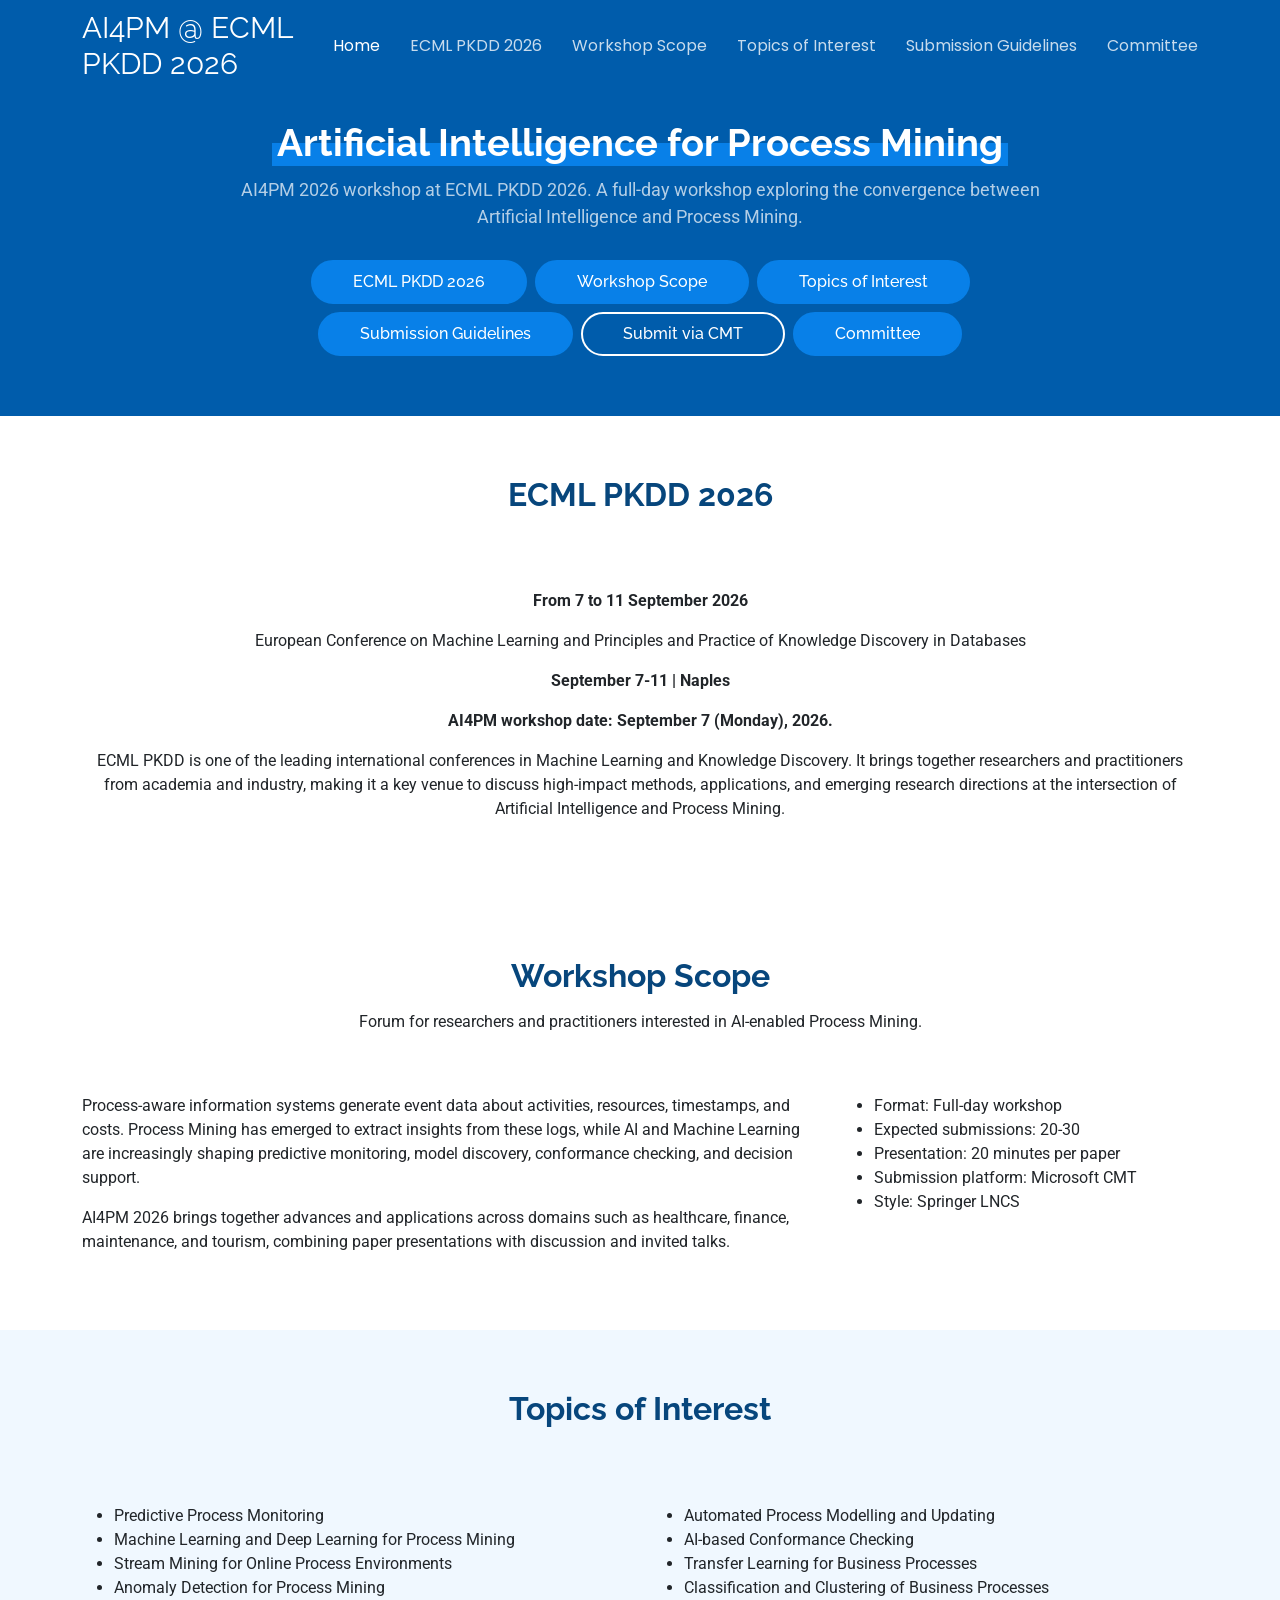
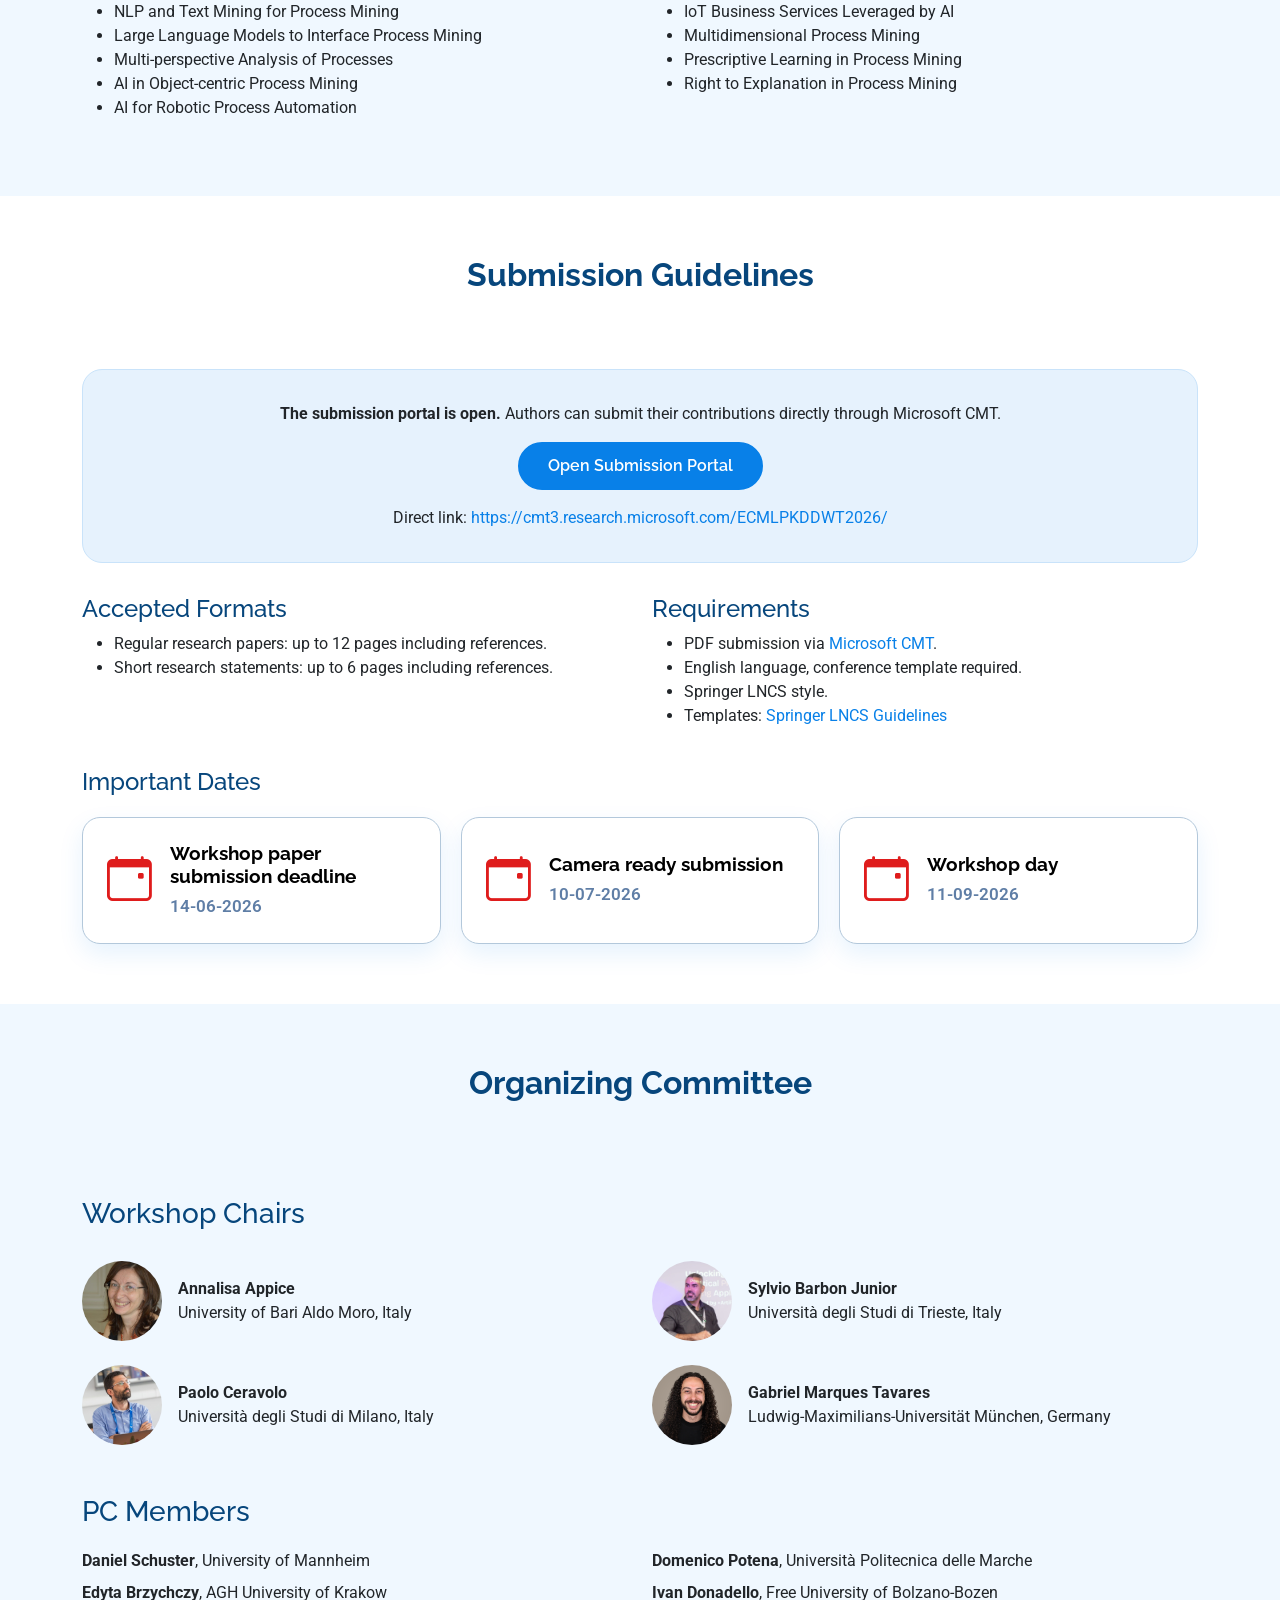
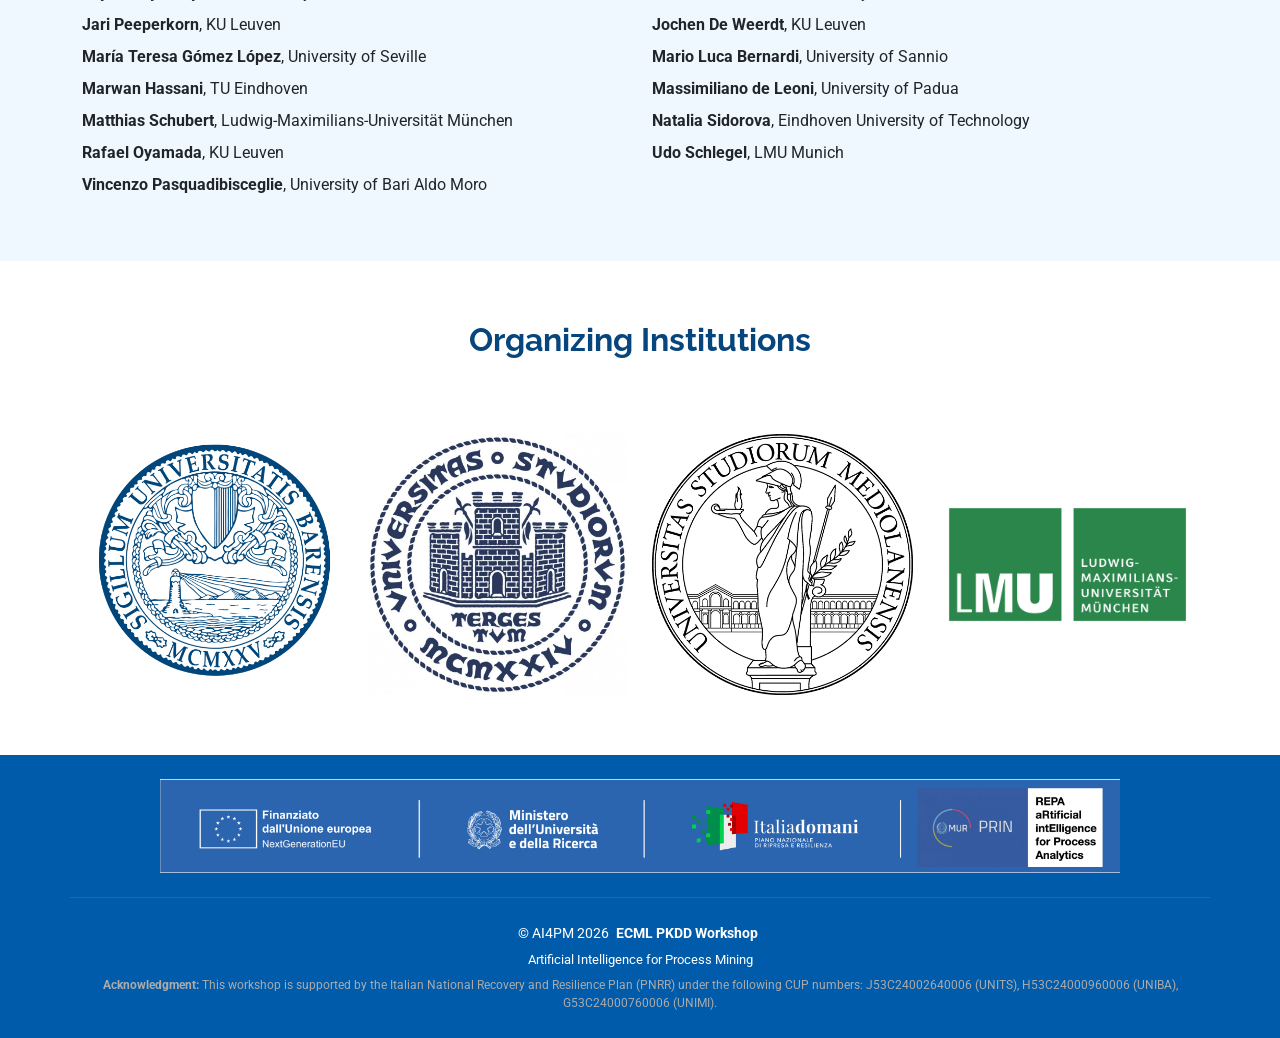
==== index.html @ 78efe824 "Adding CUPS values" ====
<!DOCTYPE html>
<html lang="en">

<head>
  <meta charset="utf-8">
  <meta content="width=device-width, initial-scale=1.0" name="viewport">
  <title>AI4PM 2026 - Call for Papers</title>
  <meta name="description" content="AI4PM 2026 workshop call for papers at ECML PKDD 2026.">
  <meta name="keywords" content="AI4PM, ECML PKDD 2026, Process Mining, Artificial Intelligence">

  <link href="https://ecmlpkdd.org/favicon.ico" rel="icon">
  <link href="assets/img/apple-touch-icon.png" rel="apple-touch-icon">

  <link href="https://fonts.googleapis.com" rel="preconnect">
  <link href="https://fonts.gstatic.com" rel="preconnect" crossorigin>
  <link href="https://fonts.googleapis.com/css2?family=Roboto:ital,wght@0,100;0,300;0,400;0,500;0,700;0,900;1,100;1,300;1,400;1,500;1,700;1,900&family=Poppins:ital,wght@0,100;0,200;0,300;0,400;0,500;0,600;0,700;0,800;0,900;1,100;1,200;1,300;1,400;1,500;1,600;1,700;1,800;1,900&family=Raleway:ital,wght@0,100;0,200;0,300;0,400;0,500;0,600;0,700;0,800;0,900;1,100;1,200;1,300;1,400;1,500;1,600;1,700;1,800;1,900&display=swap" rel="stylesheet">

  <link href="assets/vendor/bootstrap/css/bootstrap.min.css" rel="stylesheet">
  <link href="assets/vendor/bootstrap-icons/bootstrap-icons.css" rel="stylesheet">
  <link href="assets/vendor/aos/aos.css" rel="stylesheet">
  <link href="assets/vendor/swiper/swiper-bundle.min.css" rel="stylesheet">
  <link href="assets/vendor/glightbox/css/glightbox.min.css" rel="stylesheet">

  <link href="assets/css/main.css" rel="stylesheet">
</head>

<body class="index-page">

  <header id="header" class="header d-flex align-items-center fixed-top">
    <div class="container position-relative d-flex align-items-center justify-content-between">

      <a href="index.html" class="logo d-flex align-items-center me-auto me-xl-0">
        <h1 class="sitename">AI4PM @ ECML PKDD 2026</h1>
      </a>

      <nav id="navmenu" class="navmenu">
        <ul>
          <li><a href="#hero" class="active">Home</a></li>
          <li><a href="#ecmlpkdd">ECML PKDD 2026</a></li>
          <li><a href="#about">Workshop Scope</a></li>
          <li><a href="#topics">Topics of Interest</a></li>
          <li><a href="#submission">Submission Guidelines</a></li>
          <li><a href="#committee">Committee</a></li>
        </ul>
        <i class="mobile-nav-toggle d-xl-none bi bi-list"></i>
      </nav>

    </div>
  </header>

  <main class="main">

    <section id="hero" class="hero section dark-background">
      <div class="container">
        <div class="row justify-content-center">
          <div class="col-lg-9 text-center" data-aos="fade-up" data-aos-delay="100">
            <h2><span class="underlight">Artificial Intelligence for Process Mining</span></h2>
            <p>AI4PM 2026 workshop at ECML PKDD 2026. A full-day workshop exploring the convergence between Artificial Intelligence and Process Mining.</p>
            <div class="d-flex flex-wrap justify-content-center gap-2">
              <a href="#ecmlpkdd" class="btn-get-started">ECML PKDD 2026</a>
              <a href="#about" class="btn-get-started">Workshop Scope</a>
              <a href="#topics" class="btn-get-started">Topics of Interest</a>
              <a href="#submission" class="btn-get-started">Submission Guidelines</a>
              <a href="https://cmt3.research.microsoft.com/ECMLPKDDWT2026/" class="btn-get-started btn-submit" target="_blank" rel="noopener">Submit via CMT</a>
              <a href="#committee" class="btn-get-started">Committee</a>
            </div>
          </div>
        </div>
      </div>
    </section>

    <section id="ecmlpkdd" class="about section">
      <div class="container section-title" data-aos="fade-up">
        <h2>ECML PKDD 2026</h2>
      </div>

      <div class="container" data-aos="fade-up" data-aos-delay="100">
        <div class="row gy-4">
          <div class="col-lg-12 text-center">
            <p><strong>From 7 to 11 September 2026</strong></p>
            <p>European Conference on Machine Learning and Principles and Practice of Knowledge Discovery in Databases</p>
            <p><strong>September 7-11 | Naples</strong></p>
            <p><strong>AI4PM workshop date: September 7 (Monday), 2026.</strong></p>
            <p>
              ECML PKDD is one of the leading international conferences in Machine Learning and Knowledge Discovery.
              It brings together researchers and practitioners from academia and industry, making it a key venue to
              discuss high-impact methods, applications, and emerging research directions at the intersection of
              Artificial Intelligence and Process Mining.
            </p>
          </div>
        </div>
      </div>
    </section>

    <section id="about" class="about section">
      <div class="container section-title" data-aos="fade-up">
        <h2>Workshop Scope</h2>
        <p>Forum for researchers and practitioners interested in AI-enabled Process Mining.</p>
      </div>

      <div class="container" data-aos="fade-up" data-aos-delay="100">
        <div class="row gy-4">
          <div class="col-lg-8">
            <p>
              Process-aware information systems generate event data about activities, resources, timestamps, and costs.
              Process Mining has emerged to extract insights from these logs, while AI and Machine Learning are increasingly
              shaping predictive monitoring, model discovery, conformance checking, and decision support.
            </p>
            <p>
              AI4PM 2026 brings together advances and applications across domains such as healthcare, finance, maintenance,
              and tourism, combining paper presentations with discussion and invited talks.
            </p>
          </div>
          <div class="col-lg-4">
            <ul>
              <li>Format: Full-day workshop</li>
              <li>Expected submissions: 20-30</li>
              <li>Presentation: 20 minutes per paper</li>
              <li>Submission platform: Microsoft CMT</li>
              <li>Style: Springer LNCS</li>
            </ul>
          </div>
        </div>
      </div>
    </section>

    <section id="topics" class="services section light-background">
      <div class="container section-title" data-aos="fade-up">
        <h2>Topics of Interest</h2>
      </div>

      <div class="container" data-aos="fade-up" data-aos-delay="100">
        <div class="row gy-4">
          <div class="col-lg-6">
            <ul>
              <li>Predictive Process Monitoring</li>
              <li>Machine Learning and Deep Learning for Process Mining</li>
              <li>Stream Mining for Online Process Environments</li>
              <li>Anomaly Detection for Process Mining</li>
              <li>NLP and Text Mining for Process Mining</li>
              <li>Large Language Models to Interface Process Mining</li>
              <li>Multi-perspective Analysis of Processes</li>
              <li>AI in Object-centric Process Mining</li>
              <li>AI for Robotic Process Automation</li>
            </ul>
          </div>
          <div class="col-lg-6">
            <ul>
              <li>Automated Process Modelling and Updating</li>
              <li>AI-based Conformance Checking</li>
              <li>Transfer Learning for Business Processes</li>
              <li>Classification and Clustering of Business Processes</li>
              <li>IoT Business Services Leveraged by AI</li>
              <li>Multidimensional Process Mining</li>
              <li>Prescriptive Learning in Process Mining</li>
              <li>Right to Explanation in Process Mining</li>
            </ul>
          </div>
        </div>
      </div>
    </section>

    <section id="submission" class="section">
      <div class="container section-title" data-aos="fade-up">
        <h2>Submission Guidelines</h2>
      </div>

      <div class="container" data-aos="fade-up" data-aos-delay="100">
        <div class="submission-cta">
          <p><strong>The submission portal is open.</strong> Authors can submit their contributions directly through Microsoft CMT.</p>
          <a href="https://cmt3.research.microsoft.com/ECMLPKDDWT2026/" class="submission-btn" target="_blank" rel="noopener">Open Submission Portal</a>
          <p class="submission-link">Direct link: <a href="https://cmt3.research.microsoft.com/ECMLPKDDWT2026/" target="_blank" rel="noopener">https://cmt3.research.microsoft.com/ECMLPKDDWT2026/</a></p>
        </div>

        <div class="row gy-4">
          <div class="col-lg-6">
            <h4>Accepted Formats</h4>
            <ul>
              <li>Regular research papers: up to 12 pages including references.</li>
              <li>Short research statements: up to 6 pages including references.</li>
            </ul>
          </div>
          <div class="col-lg-6">
            <h4>Requirements</h4>
            <ul>
              <li>PDF submission via <a href="https://cmt3.research.microsoft.com/ECMLPKDDWT2026/" target="_blank" rel="noopener">Microsoft CMT</a>.</li>
              <li>English language, conference template required.</li>
              <li>Springer LNCS style.</li>
              <li>
                Templates: <a href="https://www.springer.com/gp/computer-science/lncs/conference-proceedings-guidelines?countryChanged=true" target="_blank" rel="noopener">Springer LNCS Guidelines</a>
              </li>
            </ul>
          </div>
        </div>

        <div class="row mt-4">
          <div class="col-lg-12">
            <h4>Important Dates</h4> 
            <div class="important-dates-grid">
              <article class="important-date-card">
                <div class="important-date-icon">
                  <i class="bi bi-calendar-event"></i>
                </div>
                <div>
                  <h5>Workshop paper submission deadline</h5>
                  <p>14-06-2026</p>
                </div>
              </article>
              <article class="important-date-card">
                <div class="important-date-icon">
                  <i class="bi bi-calendar-event"></i>
                </div>
                <div>
                  <h5>Camera ready submission</h5>
                  <p>10-07-2026</p>
                </div>
              </article>
              <article class="important-date-card">
                <div class="important-date-icon">
                  <i class="bi bi-calendar-event"></i>
                </div>
                <div>
                  <h5>Workshop day</h5>
                  <p>11-09-2026</p>
                </div>
              </article>
            </div>
          </div>
        </div>
      </div>
    </section>

    <section id="committee" class="team section light-background">
      <div class="container section-title" data-aos="fade-up">
        <h2>Organizing Committee</h2>
      </div>

      <div class="container" data-aos="fade-up" data-aos-delay="100">
        <h3 style="margin-bottom: 30px; margin-top: 20px;">Workshop Chairs</h3>
        <div class="row gy-4">
          <div class="col-lg-6">
            <div class="d-flex align-items-center gap-3">
              <img src="appice.jpeg" alt="Annalisa Appice" class="rounded-circle img-fluid" style="width: 80px; height: 80px; object-fit: cover;">
              <p class="mb-0"><strong>Annalisa Appice</strong><br>University of Bari Aldo Moro, Italy</p>
            </div>
          </div>
          <div class="col-lg-6">
            <div class="d-flex align-items-center gap-3">
              <img src="barbon.jpeg" alt="Sylvio Barbon Junior" class="rounded-circle img-fluid" style="width: 80px; height: 80px; object-fit: cover;">
              <p class="mb-0"><strong>Sylvio Barbon Junior</strong><br>Università degli Studi di Trieste, Italy</p>
            </div>
          </div>
          <div class="col-lg-6">
            <div class="d-flex align-items-center gap-3">
              <img src="ceravolo.jpeg" alt="Paolo Ceravolo" class="rounded-circle img-fluid" style="width: 80px; height: 80px; object-fit: cover;">
              <p class="mb-0"><strong>Paolo Ceravolo</strong><br>Università degli Studi di Milano, Italy</p>
            </div>
          </div>
          <div class="col-lg-6">
            <div class="d-flex align-items-center gap-3">
              <img src="tavares.png" alt="Gabriel Marques Tavares" class="rounded-circle img-fluid" style="width: 80px; height: 80px; object-fit: cover;">
              <p class="mb-0"><strong>Gabriel Marques Tavares</strong><br>Ludwig-Maximilians-Universität München, Germany</p>
            </div>
          </div>
        </div>
      </div>

      <div class="container" data-aos="fade-up" data-aos-delay="100" style="margin-top: 50px;">
        <h3 style="margin-bottom: 20px;">PC Members</h3>
        <div class="row gy-1">
          <div class="col-lg-6">
            <p class="mb-1"><strong>Daniel Schuster</strong>, University of Mannheim</p>
          </div>
          <div class="col-lg-6">
            <p class="mb-1"><strong>Domenico Potena</strong>, Università Politecnica delle Marche</p>
          </div>
          <div class="col-lg-6">
            <p class="mb-1"><strong>Edyta Brzychczy</strong>, AGH University of Krakow</p>
          </div>
          <div class="col-lg-6">
            <p class="mb-1"><strong>Ivan Donadello</strong>, Free University of Bolzano-Bozen</p>
          </div>
          <div class="col-lg-6">
            <p class="mb-1"><strong>Jari Peeperkorn</strong>, KU Leuven</p>
          </div>
          <div class="col-lg-6">
            <p class="mb-1"><strong>Jochen De Weerdt</strong>, KU Leuven</p>
          </div>
          <div class="col-lg-6">
            <p class="mb-1"><strong>María Teresa Gómez López</strong>, University of Seville</p>
          </div>
          <div class="col-lg-6">
            <p class="mb-1"><strong>Mario Luca Bernardi</strong>, University of Sannio</p>
          </div>
          <div class="col-lg-6">
            <p class="mb-1"><strong>Marwan Hassani</strong>, TU Eindhoven</p>
          </div>
          <div class="col-lg-6">
            <p class="mb-1"><strong>Massimiliano de Leoni</strong>, University of Padua</p>
          </div>
          <div class="col-lg-6">
            <p class="mb-1"><strong>Matthias Schubert</strong>, Ludwig-Maximilians-Universität München</p>
          </div>
          <div class="col-lg-6">
            <p class="mb-1"><strong>Natalia Sidorova</strong>, Eindhoven University of Technology</p>
          </div>
          <div class="col-lg-6">
            <p class="mb-1"><strong>Rafael Oyamada</strong>, KU Leuven</p>
          </div>
          <div class="col-lg-6">
            <p class="mb-1"><strong>Udo Schlegel</strong>, LMU Munich</p>
          </div>
          <div class="col-lg-6">
            <p class="mb-1"><strong>Vincenzo Pasquadibisceglie</strong>, University of Bari Aldo Moro</p>
          </div>
        </div>
      </div>
    </section>

    <section id="institutions" class="clients section">
      <div class="container section-title" data-aos="fade-up">
        <h2>Organizing Institutions</h2>
      </div>

      <div class="container" data-aos="fade-up" data-aos-delay="100">
        <div class="row gy-4 align-items-center justify-content-center text-center">
          <div class="col-6 col-md-3">
            <img src="uniba.png" alt="University of Bari Aldo Moro (UNIBA)" class="img-fluid">
          </div>
          <div class="col-6 col-md-3">
            <img src="units.jpg" alt="University of Trieste (UNITS)" class="img-fluid">
          </div>
          <div class="col-6 col-md-3">
            <img src="unimi.png" alt="University of Milan (UNIMI)" class="img-fluid">
          </div>
          <div class="col-6 col-md-3">
            <img src="lmu.png" alt="Ludwig Maximilian University of Munich (LMU)" class="img-fluid">
          </div>
        </div>
      </div>
    </section>

  </main>

  <footer id="footer" class="footer dark-background">
    <div class="container footer-banner text-center">
      <img src="REPA-BannerPRIN.png" alt="REPA Banner" class="img-fluid footer-banner-image">
    </div>
    <div class="container copyright text-center mt-4">
      <p>© <span>AI4PM 2026</span> <strong class="px-1 sitename">ECML PKDD Workshop</strong></p>
      <div class="credits">Artificial Intelligence for Process Mining</div>
      <div class="credits mt-2" style="font-size: 0.85em; color: #aaa;">
        <strong>Acknowledgment:</strong> This workshop is supported by the Italian National Recovery and Resilience Plan (PNRR) under the following CUP numbers:
        J53C24002640006 (UNITS), H53C24000960006 (UNIBA), G53C24000760006 (UNIMI).
      </div>
    </div>
  </footer>

  <a href="#" id="scroll-top" class="scroll-top d-flex align-items-center justify-content-center"><i class="bi bi-arrow-up-short"></i></a>
  <div id="preloader"></div>

  <script src="assets/vendor/bootstrap/js/bootstrap.bundle.min.js"></script>
  <script src="assets/vendor/php-email-form/validate.js"></script>
  <script src="assets/vendor/aos/aos.js"></script>
  <script src="assets/vendor/swiper/swiper-bundle.min.js"></script>
  <script src="assets/vendor/glightbox/js/glightbox.min.js"></script>
  <script src="assets/vendor/imagesloaded/imagesloaded.pkgd.min.js"></script>
  <script src="assets/vendor/isotope-layout/isotope.pkgd.min.js"></script>
  <script src="assets/js/main.js"></script>

</body>

</html>
---- assets/css/main.css ----
/**
* Template Name: Anyar
* Template URL: https://bootstrapmade.com/anyar-free-multipurpose-one-page-bootstrap-theme/
* Updated: Aug 07 2024 with Bootstrap v5.3.3
* Author: BootstrapMade.com
* License: https://bootstrapmade.com/license/
*/

/*--------------------------------------------------------------
# Font & Color Variables
# Help: https://bootstrapmade.com/color-system/
--------------------------------------------------------------*/
/* Fonts */
:root {
  --default-font: "Roboto",  system-ui, -apple-system, "Segoe UI", Roboto, "Helvetica Neue", Arial, "Noto Sans", "Liberation Sans", sans-serif, "Apple Color Emoji", "Segoe UI Emoji", "Segoe UI Symbol", "Noto Color Emoji";
  --heading-font: "Raleway",  sans-serif;
  --nav-font: "Poppins",  sans-serif;
}

/* Global Colors - The following color variables are used throughout the website. Updating them here will change the color scheme of the entire website */
:root { 
  --background-color: #ffffff; /* Background color for the entire website, including individual sections */
  --default-color: #212529; /* Default color used for the majority of the text content across the entire website */
  --heading-color: #07467c; /* Color for headings, subheadings and title throughout the website */
  --accent-color: #0880e8; /* Accent color that represents your brand on the website. It's used for buttons, links, and other elements that need to stand out */
  --surface-color: #ffffff; /* The surface color is used as a background of boxed elements within sections, such as cards, icon boxes, or other elements that require a visual separation from the global background. */
  --contrast-color: #ffffff; /* Contrast color for text, ensuring readability against backgrounds of accent, heading, or default colors. */
}

/* Nav Menu Colors - The following color variables are used specifically for the navigation menu. They are separate from the global colors to allow for more customization options */
:root {
  --nav-color: rgba(255, 255, 255, 0.78);  /* The default color of the main navmenu links */
  --nav-hover-color: #ffffff; /* Applied to main navmenu links when they are hovered over or active */
  --nav-mobile-background-color: #ffffff; /* Used as the background color for mobile navigation menu */
  --nav-dropdown-background-color: #ffffff; /* Used as the background color for dropdown items that appear when hovering over primary navigation items */
  --nav-dropdown-color: #212529; /* Used for navigation links of the dropdown items in the navigation menu. */
  --nav-dropdown-hover-color: #0880e8; /* Similar to --nav-hover-color, this color is applied to dropdown navigation links when they are hovered over. */
}

/* Color Presets - These classes override global colors when applied to any section or element, providing reuse of the sam color scheme. */

.light-background {
  --background-color: #f0f8ff;
  --surface-color: #ffffff;
}

.dark-background {
  --background-color: #005cab;
  --default-color: #ffffff;
  --heading-color: #ffffff;
  --surface-color: #0077de;
  --contrast-color: #ffffff;
}

/* Smooth scroll */
:root {
  scroll-behavior: smooth;
}

/*--------------------------------------------------------------
# General Styling & Shared Classes
--------------------------------------------------------------*/
body {
  color: var(--default-color);
  background-color: var(--background-color);
  font-family: var(--default-font);
}

a {
  color: var(--accent-color);
  text-decoration: none;
  transition: 0.3s;
}

a:hover {
  color: color-mix(in srgb, var(--accent-color), transparent 25%);
  text-decoration: none;
}

h1,
h2,
h3,
h4,
h5,
h6 {
  color: var(--heading-color);
  font-family: var(--heading-font);
}

/* PHP Email Form Messages
------------------------------*/
.php-email-form .error-message {
  display: none;
  background: #df1529;
  color: #ffffff;
  text-align: left;
  padding: 15px;
  margin-bottom: 24px;
  font-weight: 600;
}

.php-email-form .sent-message {
  display: none;
  color: #ffffff;
  background: #059652;
  text-align: center;
  padding: 15px;
  margin-bottom: 24px;
  font-weight: 600;
}

.php-email-form .loading {
  display: none;
  background: var(--surface-color);
  text-align: center;
  padding: 15px;
  margin-bottom: 24px;
}

.php-email-form .loading:before {
  content: "";
  display: inline-block;
  border-radius: 50%;
  width: 24px;
  height: 24px;
  margin: 0 10px -6px 0;
  border: 3px solid var(--accent-color);
  border-top-color: var(--surface-color);
  animation: php-email-form-loading 1s linear infinite;
}

@keyframes php-email-form-loading {
  0% {
    transform: rotate(0deg);
  }

  100% {
    transform: rotate(360deg);
  }
}

/* Pulsating Play Button
------------------------------*/
.pulsating-play-btn {
  width: 94px;
  height: 94px;
  background: radial-gradient(var(--accent-color) 50%, color-mix(in srgb, var(--accent-color), transparent 75%) 52%);
  border-radius: 50%;
  display: block;
  position: relative;
  overflow: hidden;
}

.pulsating-play-btn:before {
  content: "";
  position: absolute;
  width: 120px;
  height: 120px;
  animation-delay: 0s;
  animation: pulsate-play-btn 2s;
  animation-direction: forwards;
  animation-iteration-count: infinite;
  animation-timing-function: steps;
  opacity: 1;
  border-radius: 50%;
  border: 5px solid color-mix(in srgb, var(--accent-color), transparent 30%);
  top: -15%;
  left: -15%;
  background: rgba(198, 16, 0, 0);
}

.pulsating-play-btn:after {
  content: "";
  position: absolute;
  left: 50%;
  top: 50%;
  transform: translateX(-40%) translateY(-50%);
  width: 0;
  height: 0;
  border-top: 10px solid transparent;
  border-bottom: 10px solid transparent;
  border-left: 15px solid #fff;
  z-index: 100;
  transition: all 400ms cubic-bezier(0.55, 0.055, 0.675, 0.19);
}

.pulsating-play-btn:hover:before {
  content: "";
  position: absolute;
  left: 50%;
  top: 50%;
  transform: translateX(-40%) translateY(-50%);
  width: 0;
  height: 0;
  border: none;
  border-top: 10px solid transparent;
  border-bottom: 10px solid transparent;
  border-left: 15px solid #fff;
  z-index: 200;
  animation: none;
  border-radius: 0;
}

.pulsating-play-btn:hover:after {
  border-left: 15px solid var(--accent-color);
  transform: scale(20);
}

@keyframes pulsate-play-btn {
  0% {
    transform: scale(0.6, 0.6);
    opacity: 1;
  }

  100% {
    transform: scale(1, 1);
    opacity: 0;
  }
}

/*--------------------------------------------------------------
# Global Header
--------------------------------------------------------------*/
.header {
  --background-color: rgba(255, 255, 255, 0);
  --default-color: #ffffff;
  --heading-color: #ffffff;
  color: var(--default-color);
  background-color: var(--background-color);
  padding: 10px 0;
  transition: all 0.5s;
  z-index: 997;
}

.header .logo {
  line-height: 1;
}

.header .logo img {
  max-height: 36px;
  margin-right: 8px;
}

.header .logo h1 {
  font-size: 30px;
  margin: 0;
  font-weight: 400;
  text-transform: uppercase;
  color: var(--heading-color);
}

.header .header-social-links {
  padding-right: 15px;
}

.header .header-social-links a {
  color: color-mix(in srgb, var(--default-color), transparent 40%);
  padding-left: 6px;
  display: inline-block;
  transition: 0.3s;
  font-size: 16px;
}

.header .header-social-links a:hover {
  color: var(--accent-color);
}

.header .header-social-links a i {
  line-height: 0px;
}

@media (max-width: 1200px) {
  .header .logo {
    order: 1;
  }

  .header .header-social-links {
    order: 2;
  }

  .header .navmenu {
    order: 3;
  }
}

.scrolled .header {
  box-shadow: 0px 0 18px rgba(0, 0, 0, 0.1);
}

/* Global Header on Scroll
------------------------------*/
.scrolled .header {
  --background-color: rgba(0, 78, 144, 0.9);
}

/*--------------------------------------------------------------
# Navigation Menu
--------------------------------------------------------------*/
/* Navmenu - Desktop */
@media (min-width: 1200px) {
  .navmenu {
    padding: 0;
  }

  .navmenu ul {
    margin: 0;
    padding: 0;
    display: flex;
    list-style: none;
    align-items: center;
  }

  .navmenu li {
    position: relative;
  }

  .navmenu a,
  .navmenu a:focus {
    color: var(--nav-color);
    padding: 18px 15px;
    font-size: 16px;
    font-family: var(--nav-font);
    font-weight: 400;
    display: flex;
    align-items: center;
    justify-content: space-between;
    white-space: nowrap;
    transition: 0.3s;
  }

  .navmenu a i,
  .navmenu a:focus i {
    font-size: 12px;
    line-height: 0;
    margin-left: 5px;
    transition: 0.3s;
  }

  .navmenu li:last-child a {
    padding-right: 0;
  }

  .navmenu li:hover>a,
  .navmenu .active,
  .navmenu .active:focus {
    color: var(--nav-hover-color);
  }

  .navmenu .dropdown ul {
    margin: 0;
    padding: 10px 0;
    background: var(--nav-dropdown-background-color);
    display: block;
    position: absolute;
    visibility: hidden;
    left: 14px;
    top: 130%;
    opacity: 0;
    transition: 0.3s;
    border-radius: 4px;
    z-index: 99;
    box-shadow: 0px 0px 30px rgba(0, 0, 0, 0.1);
  }

  .navmenu .dropdown ul li {
    min-width: 200px;
  }

  .navmenu .dropdown ul a {
    padding: 10px 20px;
    font-size: 15px;
    text-transform: none;
    color: var(--nav-dropdown-color);
  }

  .navmenu .dropdown ul a i {
    font-size: 12px;
  }

  .navmenu .dropdown ul a:hover,
  .navmenu .dropdown ul .active:hover,
  .navmenu .dropdown ul li:hover>a {
    color: var(--nav-dropdown-hover-color);
  }

  .navmenu .dropdown:hover>ul {
    opacity: 1;
    top: 100%;
    visibility: visible;
  }

  .navmenu .dropdown .dropdown ul {
    top: 0;
    left: -90%;
    visibility: hidden;
  }

  .navmenu .dropdown .dropdown:hover>ul {
    opacity: 1;
    top: 0;
    left: -100%;
    visibility: visible;
  }
}

/* Navmenu - Mobile */
@media (max-width: 1199px) {
  .mobile-nav-toggle {
    color: var(--nav-color);
    font-size: 28px;
    line-height: 0;
    margin-right: 10px;
    cursor: pointer;
    transition: color 0.3s;
  }

  .navmenu {
    padding: 0;
    z-index: 9997;
  }

  .navmenu ul {
    display: none;
    list-style: none;
    position: absolute;
    inset: 60px 20px 20px 20px;
    padding: 10px 0;
    margin: 0;
    border-radius: 6px;
    background-color: var(--nav-mobile-background-color);
    overflow-y: auto;
    transition: 0.3s;
    z-index: 9998;
    box-shadow: 0px 0px 30px rgba(0, 0, 0, 0.1);
  }

  .navmenu a,
  .navmenu a:focus {
    color: var(--nav-dropdown-color);
    padding: 10px 20px;
    font-family: var(--nav-font);
    font-size: 17px;
    font-weight: 500;
    display: flex;
    align-items: center;
    justify-content: space-between;
    white-space: nowrap;
    transition: 0.3s;
  }

  .navmenu a i,
  .navmenu a:focus i {
    font-size: 12px;
    line-height: 0;
    margin-left: 5px;
    width: 30px;
    height: 30px;
    display: flex;
    align-items: center;
    justify-content: center;
    border-radius: 50%;
    transition: 0.3s;
    background-color: color-mix(in srgb, var(--accent-color), transparent 90%);
  }

  .navmenu a i:hover,
  .navmenu a:focus i:hover {
    background-color: var(--accent-color);
    color: var(--contrast-color);
  }

  .navmenu a:hover,
  .navmenu .active,
  .navmenu .active:focus {
    color: var(--nav-dropdown-hover-color);
  }

  .navmenu .active i,
  .navmenu .active:focus i {
    background-color: var(--accent-color);
    color: var(--contrast-color);
    transform: rotate(180deg);
  }

  .navmenu .dropdown ul {
    position: static;
    display: none;
    z-index: 99;
    padding: 10px 0;
    margin: 10px 20px;
    background-color: var(--nav-dropdown-background-color);
    border: 1px solid color-mix(in srgb, var(--default-color), transparent 90%);
    box-shadow: none;
    transition: all 0.5s ease-in-out;
  }

  .navmenu .dropdown ul ul {
    background-color: rgba(33, 37, 41, 0.1);
  }

  .navmenu .dropdown>.dropdown-active {
    display: block;
    background-color: rgba(33, 37, 41, 0.03);
  }

  .mobile-nav-active {
    overflow: hidden;
  }

  .mobile-nav-active .mobile-nav-toggle {
    color: #fff;
    position: absolute;
    font-size: 32px;
    top: 15px;
    right: 15px;
    margin-right: 0;
    z-index: 9999;
  }

  .mobile-nav-active .navmenu {
    position: fixed;
    overflow: hidden;
    inset: 0;
    background: rgba(33, 37, 41, 0.8);
    transition: 0.3s;
  }

  .mobile-nav-active .navmenu>ul {
    display: block;
  }
}

/*--------------------------------------------------------------
# Global Footer
--------------------------------------------------------------*/
.footer {
  color: var(--default-color);
  background-color: var(--background-color);
  font-size: 14px;
  position: relative;
}

.footer .footer-newsletter {
  background-color: color-mix(in srgb, var(--default-color), transparent 97%);
  padding: 50px 0;
}

.footer .footer-newsletter h4 {
  font-size: 24px;
}

.footer .footer-newsletter .newsletter-form {
  margin-top: 30px;
  margin-bottom: 15px;
  padding: 6px 8px;
  position: relative;
  border-radius: 4px;
  background-color: var(--surface-color);
  border: 1px solid color-mix(in srgb, var(--default-color), transparent 90%);
  box-shadow: 0px 2px 25px rgba(0, 0, 0, 0.1);
  display: flex;
  transition: 0.3s;
  border-radius: 50px;
}

.footer .footer-newsletter .newsletter-form:focus-within {
  border-color: var(--accent-color);
}

.footer .footer-newsletter .newsletter-form input[type=email] {
  border: 0;
  padding: 4px;
  width: 100%;
  background-color: var(--surface-color);
  color: var(--default-color);
}

.footer .footer-newsletter .newsletter-form input[type=email]:focus-visible {
  outline: none;
}

.footer .footer-newsletter .newsletter-form input[type=submit] {
  border: 0;
  font-size: 16px;
  padding: 0 20px;
  margin: -7px -8px -7px 0;
  background: var(--accent-color);
  color: var(--contrast-color);
  transition: 0.3s;
  border-radius: 50px;
}

.footer .footer-newsletter .newsletter-form input[type=submit]:hover {
  background: color-mix(in srgb, var(--accent-color), transparent 20%);
}

.footer .footer-top {
  padding-top: 50px;
}

.footer .footer-banner {
  padding-top: 24px;
}

.footer .footer-banner-image {
  width: 100%;
  max-width: 960px;
  height: auto;
}

.footer .social-links a {
  display: flex;
  align-items: center;
  justify-content: center;
  width: 40px;
  height: 40px;
  border-radius: 50%;
  border: 1px solid color-mix(in srgb, var(--default-color), transparent 50%);
  font-size: 16px;
  color: color-mix(in srgb, var(--default-color), transparent 20%);
  margin-right: 10px;
  transition: 0.3s;
}

.footer .social-links a:hover {
  color: var(--accent-color);
  border-color: var(--accent-color);
}

.footer h4 {
  font-size: 16px;
  font-weight: bold;
  position: relative;
  padding-bottom: 12px;
}

.footer .footer-links {
  margin-bottom: 30px;
}

.footer .footer-links ul {
  list-style: none;
  padding: 0;
  margin: 0;
}

.footer .footer-links ul i {
  margin-right: 3px;
  font-size: 12px;
  line-height: 0;
  color: var(--accent-color);
}

.footer .footer-links ul li {
  padding: 10px 0;
  display: flex;
  align-items: center;
}

.footer .footer-links ul li:first-child {
  padding-top: 0;
}

.footer .footer-links ul a {
  display: inline-block;
  color: color-mix(in srgb, var(--default-color), transparent 20%);
  line-height: 1;
}

.footer .footer-links ul a:hover {
  color: var(--accent-color);
}

.footer .footer-about a {
  color: var(--heading-color);
  font-size: 24px;
  font-weight: 600;
  font-family: var(--heading-font);
}

.footer .footer-contact p {
  margin-bottom: 5px;
}

.footer .copyright {
  padding: 25px 0;
  border-top: 1px solid color-mix(in srgb, var(--default-color), transparent 90%);
}

.footer .copyright p {
  margin-bottom: 0;
}

.footer .credits {
  margin-top: 6px;
  font-size: 13px;
}

/*--------------------------------------------------------------
# Preloader
--------------------------------------------------------------*/
#preloader {
  position: fixed;
  inset: 0;
  z-index: 999999;
  overflow: hidden;
  background: var(--background-color);
  transition: all 0.6s ease-out;
}

#preloader:before {
  content: "";
  position: fixed;
  top: calc(50% - 30px);
  left: calc(50% - 30px);
  border: 6px solid #ffffff;
  border-color: var(--accent-color) transparent var(--accent-color) transparent;
  border-radius: 50%;
  width: 60px;
  height: 60px;
  animation: animate-preloader 1.5s linear infinite;
}

@keyframes animate-preloader {
  0% {
    transform: rotate(0deg);
  }

  100% {
    transform: rotate(360deg);
  }
}

/*--------------------------------------------------------------
# Scroll Top Button
--------------------------------------------------------------*/
.scroll-top {
  position: fixed;
  visibility: hidden;
  opacity: 0;
  right: 15px;
  bottom: 15px;
  z-index: 99999;
  background-color: var(--accent-color);
  width: 40px;
  height: 40px;
  border-radius: 4px;
  transition: all 0.4s;
}

.scroll-top i {
  font-size: 24px;
  color: var(--contrast-color);
  line-height: 0;
}

.scroll-top:hover {
  background-color: color-mix(in srgb, var(--accent-color), transparent 20%);
  color: var(--contrast-color);
}

.scroll-top.active {
  visibility: visible;
  opacity: 1;
}

/*--------------------------------------------------------------
# Disable aos animation delay on mobile devices
--------------------------------------------------------------*/
@media screen and (max-width: 768px) {
  [data-aos-delay] {
    transition-delay: 0 !important;
  }
}

/*--------------------------------------------------------------
# Global Page Titles & Breadcrumbs
--------------------------------------------------------------*/
.page-title {
  color: var(--default-color);
  background-color: var(--background-color);
  background-size: cover;
  background-position: center;
  background-repeat: no-repeat;
  padding: 160px 0 80px 0;
  text-align: center;
  position: relative;
}

.page-title:before {
  content: "";
  background-color: color-mix(in srgb, var(--background-color), transparent 50%);
  position: absolute;
  inset: 0;
}

.page-title h1 {
  font-size: 42px;
  font-weight: 700;
  margin-bottom: 10px;
}

.page-title .breadcrumbs a {
  color: color-mix(in srgb, var(--default-color), transparent 30%);
}

.page-title .breadcrumbs a:hover {
  color: var(--default-color);
}

.page-title .breadcrumbs ol {
  display: flex;
  flex-wrap: wrap;
  list-style: none;
  justify-content: center;
  padding: 0;
  margin: 0;
  font-size: 16px;
  font-weight: 400;
}

.page-title .breadcrumbs ol li+li {
  padding-left: 10px;
}

.page-title .breadcrumbs ol li+li::before {
  content: "/";
  display: inline-block;
  padding-right: 10px;
  color: color-mix(in srgb, var(--default-color), transparent 50%);
}

/*--------------------------------------------------------------
# Global Sections
--------------------------------------------------------------*/
section,
.section {
  color: var(--default-color);
  background-color: var(--background-color);
  padding: 60px 0;
  scroll-margin-top: 80px;
  overflow: clip;
}

@media (max-width: 1199px) {

  section,
  .section {
    scroll-margin-top: 56px;
  }
}

/*--------------------------------------------------------------
# Global Section Titles
--------------------------------------------------------------*/
.section-title {
  text-align: center;
  padding-bottom: 60px;
  position: relative;
}

.section-title h2 {
  font-size: 32px;
  font-weight: 700;
  margin-bottom: 15px;
}

.section-title p {
  margin-bottom: 0;
}

/*--------------------------------------------------------------
# Hero Section
--------------------------------------------------------------*/
.hero {
  width: 100%;
  min-height: 40vh;
  position: relative;
  padding: 120px 0 60px 0;
  display: flex;
  align-items: center;
}

.hero h2 {
  margin: 0 0 10px 0;
  font-size: 38px;
  font-weight: 700;
}

.hero h2 .underlight {
  position: relative;
  z-index: 1;
  padding: 0 5px;
  display: inline-block;
}

.hero h2 .underlight:before {
  content: "";
  position: absolute;
  height: 50%;
  bottom: 0;
  left: 0;
  right: 0;
  background: var(--accent-color);
  z-index: -1;
}

.hero p {
  color: color-mix(in srgb, var(--default-color), transparent 30%);
  margin-bottom: 30px;
  font-size: 18px;
}

@media (max-width: 768px) {
  .hero h2 {
    font-size: 32px;
  }
}

.hero .btn-get-started {
  color: var(--contrast-color);
  background: var(--accent-color);
  font-family: var(--heading-font);
  font-weight: 500;
  font-size: 16px;
  display: inline-block;
  padding: 8px 40px;
  border-radius: 50px;
  transition: 0.5s;
  border: 2px solid var(--accent-color);
}

.hero .btn-get-started:hover {
  background-color: color-mix(in srgb, var(--accent-color) 90%, white 15%);
}

.hero .btn-submit {
  background: transparent;
  border-color: var(--contrast-color);
}

.hero .btn-submit:hover {
  background: var(--contrast-color);
  color: var(--accent-color);
}

.submission-cta {
  text-align: center;
  padding: 32px 24px;
  margin-bottom: 32px;
  border-radius: 20px;
  background: color-mix(in srgb, var(--accent-color) 10%, white 90%);
  border: 1px solid color-mix(in srgb, var(--accent-color) 22%, white 78%);
}

.submission-cta p {
  margin-bottom: 16px;
}

.submission-cta .submission-link {
  margin-bottom: 0;
  word-break: break-word;
}

.submission-btn {
  display: inline-flex;
  align-items: center;
  justify-content: center;
  padding: 10px 28px;
  margin-bottom: 16px;
  border-radius: 999px;
  background: var(--accent-color);
  color: var(--contrast-color);
  font-family: var(--heading-font);
  font-weight: 600;
  border: 2px solid var(--accent-color);
  transition: 0.3s;
}

.submission-btn:hover {
  background: color-mix(in srgb, var(--accent-color) 90%, white 15%);
  color: var(--contrast-color);
}

.important-dates-grid {
  display: grid;
  grid-template-columns: repeat(auto-fit, minmax(240px, 1fr));
  gap: 20px;
  margin-top: 20px;
}

.important-date-card {
  display: flex;
  align-items: center;
  gap: 18px;
  min-height: 122px;
  padding: 24px;
  border-radius: 18px;
  background: #ffffff;
  border: 1px solid color-mix(in srgb, var(--accent-color) 18%, #d8d8d8 82%);
  box-shadow: 0 10px 25px color-mix(in srgb, var(--accent-color) 10%, transparent 90%);
}

.important-date-icon {
  flex-shrink: 0;
  font-size: 2.8rem;
  line-height: 1;
  color: #df1c1c;
}

.important-date-card h5 {
  margin: 0 0 6px;
  font-size: 1.2rem;
  font-weight: 700;
  color: #000000;
}

.important-date-card p {
  margin: 0;
  color: #5f7ea6;
  font-size: 1.05rem;
  font-weight: 600;
}

@media (max-width: 576px) {
  .important-date-card {
    min-height: auto;
    padding: 20px;
  }
}

/*--------------------------------------------------------------
# About Section
--------------------------------------------------------------*/
.about .content h3 {
  font-weight: 700;
  font-size: 34px;
  margin-bottom: 30px;
}

.about .content p {
  margin-bottom: 30px;
}

.about .content .about-btn {
  padding: 8px 30px 9px 30px;
  color: var(--accent-color);
  border-radius: 50px;
  transition: 0.3s;
  text-transform: uppercase;
  font-weight: 600;
  font-size: 13px;
  display: inline-flex;
  align-items: center;
  border: 2px solid var(--accent-color);
}

.about .content .about-btn i {
  font-size: 16px;
  padding-left: 5px;
}

.about .content .about-btn:hover {
  background: var(--accent-color);
  color: var(--contrast-color);
}

.about .icon-box i {
  font-size: 40px;
  color: var(--accent-color);
  margin-bottom: 10px;
}

.about .icon-box h4 {
  font-size: 20px;
  font-weight: 700;
  margin: 0 0 10px 0;
}

.about .icon-box h4 a {
  color: var(--heading-color);
  transition: 0.3s;
}

.about .icon-box p {
  font-size: 15px;
  color: color-mix(in srgb, var(--default-color), transparent 40%);
  margin-bottom: 0;
}

.about .icon-box:hover h4 a {
  color: var(--accent-color);
}

/*--------------------------------------------------------------
# Clients Section
--------------------------------------------------------------*/
.clients .swiper {
  padding: 10px 0;
}

.clients .swiper-wrapper {
  height: auto;
}

.clients .swiper-slide img {
  transition: 0.3s;
}

.clients .swiper-slide img:hover {
  transform: scale(1.1);
}

/*--------------------------------------------------------------
# Services Section
--------------------------------------------------------------*/
.services .service-item {
  position: relative;
  height: 100%;
  margin-bottom: 30px;
}

.services .service-item .icon {
  margin-right: 20px;
}

.services .service-item .icon i {
  color: var(--accent-color);
  font-size: 40px;
  line-height: 0;
  transition: 0.3s;
}

.services .service-item:hover .icon i {
  color: var(--accent-color);
}

.services .service-item .title {
  color: var(--heading-color);
  font-weight: 700;
  margin-bottom: 10px;
  font-size: 20px;
  transition: 0.3s;
}

.services .service-item .description {
  font-size: 15px;
  color: color-mix(in srgb, var(--default-color), transparent 30%);
  margin-bottom: 10px;
}

.services .service-item .readmore {
  display: flex;
  align-items: center;
  color: color-mix(in srgb, var(--default-color), transparent 50%);
  transition: 0.3s;
  font-weight: 700;
  font-size: 14px;
}

.services .service-item .readmore i {
  margin-left: 8px;
}

.services .service-item:hover .title,
.services .service-item:hover .readmore,
.services .service-item:hover .icon i {
  color: var(--accent-color);
}

/*--------------------------------------------------------------
# Call To Action Section
--------------------------------------------------------------*/
.call-to-action {
  --background-color: none;
}

.call-to-action .container {
  padding-top: 80px;
  padding-bottom: 80px;
  border-radius: 15px;
  overflow: hidden;
  position: relative;
  clip-path: inset(0 round 15px);
}

.call-to-action .container img {
  position: fixed;
  top: 0;
  left: 0;
  display: block;
  width: 100%;
  height: 100%;
  object-fit: cover;
  z-index: 1;
  border-radius: 15px;
  overflow: hidden;
}

.call-to-action .container:before {
  content: "";
  background: rgba(0, 0, 0, 0.5);
  position: absolute;
  inset: 0;
  z-index: 2;
}

.call-to-action .container .content {
  position: relative;
  z-index: 3;
}

.call-to-action h3 {
  color: var(--default-color);
  font-size: 28px;
  font-weight: 700;
  margin-bottom: 20px;
}

.call-to-action p {
  color: var(--default-color);
  margin-bottom: 20px;
}

.call-to-action .pulsating-play-btn {
  display: inline-block;
}

.call-to-action .cta-btn {
  font-family: var(--heading-font);
  font-weight: 500;
  font-size: 16px;
  letter-spacing: 1px;
  display: inline-block;
  padding: 12px 40px;
  border-radius: 5px;
  transition: 0.5s;
  margin: 10px;
  border: 2px solid var(--contrast-color);
  color: var(--contrast-color);
}

.call-to-action .cta-btn:hover {
  background: var(--accent-color);
  border: 2px solid var(--accent-color);
}

@keyframes pulsate-btn {
  0% {
    transform: scale(0.6, 0.6);
    opacity: 1;
  }

  100% {
    transform: scale(1, 1);
    opacity: 0;
  }
}

/*--------------------------------------------------------------
# Portfolio Section
--------------------------------------------------------------*/
.portfolio .portfolio-filters {
  padding: 0 0 20px 0;
  margin: 0 auto;
  list-style: none;
  text-align: center;
}

.portfolio .portfolio-filters li {
  cursor: pointer;
  display: inline-block;
  padding: 0;
  font-size: 18px;
  font-weight: 500;
  margin: 0 10px;
  line-height: 1;
  transition: all 0.3s ease-in-out;
}

.portfolio .portfolio-filters li:hover,
.portfolio .portfolio-filters li.filter-active {
  color: var(--accent-color);
}

.portfolio .portfolio-filters li:first-child {
  margin-left: 0;
}

.portfolio .portfolio-filters li:last-child {
  margin-right: 0;
}

@media (max-width: 575px) {
  .portfolio .portfolio-filters li {
    font-size: 14px;
    margin: 0 5px;
  }
}

.portfolio .portfolio-content {
  background-color: var(--surface-color);
  box-shadow: 0px 10px 30px rgba(0, 0, 0, 0.1);
  height: 100%;
  overflow: hidden;
}

.portfolio .portfolio-content img {
  transition: 0.3s;
  position: relative;
  z-index: 1;
}

.portfolio .portfolio-content .portfolio-info {
  background-color: var(--background-color);
  border-top: 1px solid color-mix(in srgb, var(--default-color), transparent 90%);
  padding: 25px 20px;
  position: relative;
  z-index: 2;
}

.portfolio .portfolio-content .portfolio-info h4 {
  font-size: 18px;
  font-weight: 600;
  padding-right: 50px;
}

.portfolio .portfolio-content .portfolio-info h4 a {
  color: var(--heading-color);
  transition: 0.3s;
}

.portfolio .portfolio-content .portfolio-info h4 a:hover {
  color: var(--accent-color);
}

.portfolio .portfolio-content .portfolio-info p {
  color: color-mix(in srgb, var(--default-color), transparent 30%);
  font-size: 14px;
  margin-bottom: 0;
  padding-right: 50px;
}

.portfolio .portfolio-content:hover img {
  transform: scale(1.1);
}

/*--------------------------------------------------------------
# Team Section
--------------------------------------------------------------*/
.team .team-member {
  background-color: var(--surface-color);
  box-shadow: 0px 2px 15px rgba(0, 0, 0, 0.1);
  position: relative;
  border-radius: 5px;
  transition: 0.5s;
  padding: 30px;
  height: 100%;
}

@media (max-width: 468px) {
  .team .team-member {
    flex-direction: column;
    justify-content: center !important;
    align-items: center !important;
  }
}

.team .team-member .pic {
  overflow: hidden;
  width: 150px;
  border-radius: 50%;
  flex-shrink: 0;
}

.team .team-member .pic img {
  transition: ease-in-out 0.3s;
}

.team .team-member:hover {
  transform: translateY(-10px);
}

.team .team-member .member-info {
  padding-left: 30px;
}

@media (max-width: 468px) {
  .team .team-member .member-info {
    padding: 30px 0 0 0;
    text-align: center;
  }
}

.team .team-member h4 {
  font-weight: 700;
  margin-bottom: 5px;
  font-size: 20px;
}

.team .team-member span {
  display: block;
  font-size: 15px;
  padding-bottom: 10px;
  position: relative;
  font-weight: 500;
}

.team .team-member span::after {
  content: "";
  position: absolute;
  display: block;
  width: 50px;
  height: 1px;
  background: color-mix(in srgb, var(--default-color), transparent 85%);
  bottom: 0;
  left: 0;
}

@media (max-width: 468px) {
  .team .team-member span::after {
    left: calc(50% - 25px);
  }
}

.team .team-member p {
  margin: 10px 0 0 0;
  font-size: 14px;
}

.team .team-member .social {
  margin-top: 12px;
  display: flex;
  align-items: center;
  justify-content: start;
  width: 100%;
}

@media (max-width: 468px) {
  .team .team-member .social {
    justify-content: center;
  }
}

.team .team-member .social a {
  background: color-mix(in srgb, var(--default-color), transparent 94%);
  transition: ease-in-out 0.3s;
  display: flex;
  align-items: center;
  justify-content: center;
  border-radius: 50px;
  width: 36px;
  height: 36px;
}

.team .team-member .social a i {
  color: color-mix(in srgb, var(--default-color), transparent 20%);
  font-size: 16px;
  margin: 0 2px;
}

.team .team-member .social a:hover {
  background: var(--accent-color);
}

.team .team-member .social a:hover i {
  color: var(--contrast-color);
}

.team .team-member .social a+a {
  margin-left: 8px;
}

/*--------------------------------------------------------------
# Pricing Section
--------------------------------------------------------------*/
.pricing .pricing-item {
  background-color: var(--surface-color);
  box-shadow: 0 3px 20px -2px rgba(0, 0, 0, 0.1);
  border-top: 4px solid var(--background-color);
  padding: 60px 40px;
  height: 100%;
  border-radius: 5px;
}

.pricing h3 {
  font-weight: 600;
  margin-bottom: 15px;
  font-size: 20px;
}

.pricing h4 {
  color: var(--accent-color);
  font-size: 48px;
  font-weight: 400;
  font-family: var(--heading-font);
  margin-bottom: 0;
}

.pricing h4 sup {
  font-size: 28px;
}

.pricing h4 span {
  color: color-mix(in srgb, var(--default-color), transparent 50%);
  font-size: 18px;
}

.pricing ul {
  padding: 20px 0;
  list-style: none;
  color: color-mix(in srgb, var(--default-color), transparent 30%);
  text-align: left;
  line-height: 20px;
}

.pricing ul li {
  padding: 10px 0;
  display: flex;
  align-items: center;
}

.pricing ul i {
  color: #059652;
  font-size: 24px;
  padding-right: 3px;
}

.pricing ul .na {
  color: color-mix(in srgb, var(--default-color), transparent 60%);
}

.pricing ul .na i {
  color: color-mix(in srgb, var(--default-color), transparent 60%);
}

.pricing ul .na span {
  text-decoration: line-through;
}

.pricing .buy-btn {
  color: var(--accent-color);
  display: inline-block;
  padding: 8px 35px 10px 35px;
  border-radius: 50px;
  transition: none;
  font-size: 16px;
  font-weight: 500;
  font-family: var(--heading-font);
  transition: 0.3s;
  border: 1px solid var(--accent-color);
}

.pricing .buy-btn:hover {
  background: var(--accent-color);
  color: var(--contrast-color);
}

.pricing .featured {
  border-top-color: var(--accent-color);
}

.pricing .featured .buy-btn {
  background: var(--accent-color);
  color: var(--contrast-color);
}

@media (max-width: 992px) {
  .pricing .box {
    max-width: 60%;
    margin: 0 auto 30px auto;
  }
}

@media (max-width: 767px) {
  .pricing .box {
    max-width: 80%;
    margin: 0 auto 30px auto;
  }
}

@media (max-width: 420px) {
  .pricing .box {
    max-width: 100%;
    margin: 0 auto 30px auto;
  }
}

/*--------------------------------------------------------------
# Faq Section
--------------------------------------------------------------*/
.faq .faq-container .faq-item {
  position: relative;
  padding: 20px 0;
  border-bottom: 1px solid color-mix(in srgb, var(--default-color), transparent 85%);
  overflow: hidden;
}

.faq .faq-container .faq-item:last-child {
  margin-bottom: 0;
}

.faq .faq-container .faq-item h3 {
  font-weight: 600;
  font-size: 16px;
  line-height: 24px;
  margin: 0 30px 0 0;
  transition: 0.3s;
  cursor: pointer;
  display: flex;
  align-items: center;
}

.faq .faq-container .faq-item h3 .num {
  color: var(--accent-color);
  padding-right: 5px;
}

.faq .faq-container .faq-item h3:hover {
  color: var(--accent-color);
}

.faq .faq-container .faq-item .faq-content {
  display: grid;
  grid-template-rows: 0fr;
  transition: 0.3s ease-in-out;
  visibility: hidden;
  opacity: 0;
}

.faq .faq-container .faq-item .faq-content p {
  margin-bottom: 0;
  overflow: hidden;
}

.faq .faq-container .faq-item .faq-toggle {
  position: absolute;
  top: 20px;
  right: 20px;
  font-size: 16px;
  line-height: 0;
  transition: 0.3s;
  cursor: pointer;
}

.faq .faq-container .faq-item .faq-toggle:hover {
  color: var(--accent-color);
}

.faq .faq-container .faq-active h3 {
  color: var(--accent-color);
}

.faq .faq-container .faq-active .faq-content {
  grid-template-rows: 1fr;
  visibility: visible;
  opacity: 1;
  padding-top: 10px;
}

.faq .faq-container .faq-active .faq-toggle {
  transform: rotate(90deg);
  color: var(--accent-color);
}

/*--------------------------------------------------------------
# Contact Section
--------------------------------------------------------------*/
.contact {
  background-image: url("../img/contact-bg.png");
  background-position: left center;
  background-repeat: no-repeat;
  position: relative;
}

@media (max-width: 640px) {
  .contact {
    background-position: center 50px;
    background-size: contain;
  }
}

.contact:before {
  content: "";
  background: color-mix(in srgb, var(--background-color), transparent 30%);
  position: absolute;
  bottom: 0;
  top: 0;
  left: 0;
  right: 0;
}

.contact .info-item+.info-item {
  margin-top: 40px;
}

.contact .info-item i {
  background: var(--accent-color);
  color: var(--contrast-color);
  font-size: 20px;
  width: 44px;
  height: 44px;
  display: flex;
  justify-content: center;
  align-items: center;
  border-radius: 50px;
  transition: all 0.3s ease-in-out;
  margin-right: 15px;
}

.contact .info-item h3 {
  padding: 0;
  font-size: 18px;
  font-weight: 700;
  margin-bottom: 5px;
}

.contact .info-item p {
  padding: 0;
  margin-bottom: 0;
  font-size: 14px;
}

.contact .php-email-form {
  height: 100%;
}

.contact .php-email-form input[type=text],
.contact .php-email-form input[type=email],
.contact .php-email-form textarea {
  font-size: 14px;
  padding: 10px 15px;
  box-shadow: none;
  border-radius: 0;
  color: var(--default-color);
  background-color: color-mix(in srgb, var(--background-color), transparent 50%);
  border-color: color-mix(in srgb, var(--default-color), transparent 80%);
}

.contact .php-email-form input[type=text]:focus,
.contact .php-email-form input[type=email]:focus,
.contact .php-email-form textarea:focus {
  border-color: var(--accent-color);
}

.contact .php-email-form input[type=text]::placeholder,
.contact .php-email-form input[type=email]::placeholder,
.contact .php-email-form textarea::placeholder {
  color: color-mix(in srgb, var(--default-color), transparent 70%);
}

.contact .php-email-form button[type=submit] {
  color: var(--contrast-color);
  background: var(--accent-color);
  border: 0;
  padding: 10px 30px;
  transition: 0.4s;
  border-radius: 50px;
}

.contact .php-email-form button[type=submit]:hover {
  background: color-mix(in srgb, var(--accent-color), transparent 20%);
}

/*--------------------------------------------------------------
# Portfolio Details Section
--------------------------------------------------------------*/
.portfolio-details .portfolio-details-slider img {
  width: 100%;
}

.portfolio-details .portfolio-details-slider .swiper-pagination {
  margin-top: 20px;
  position: relative;
}

.portfolio-details .portfolio-details-slider .swiper-pagination .swiper-pagination-bullet {
  width: 12px;
  height: 12px;
  background-color: color-mix(in srgb, var(--default-color), transparent 85%);
  opacity: 1;
}

.portfolio-details .portfolio-details-slider .swiper-pagination .swiper-pagination-bullet-active {
  background-color: var(--accent-color);
}

.portfolio-details .portfolio-info {
  background-color: var(--surface-color);
  padding: 30px;
  box-shadow: 0px 0 30px rgba(0, 0, 0, 0.1);
}

.portfolio-details .portfolio-info h3 {
  font-size: 22px;
  font-weight: 700;
  margin-bottom: 20px;
  padding-bottom: 20px;
  border-bottom: 1px solid color-mix(in srgb, var(--default-color), transparent 85%);
}

.portfolio-details .portfolio-info ul {
  list-style: none;
  padding: 0;
  font-size: 15px;
}

.portfolio-details .portfolio-info ul li+li {
  margin-top: 10px;
}

.portfolio-details .portfolio-description {
  padding-top: 30px;
}

.portfolio-details .portfolio-description h2 {
  font-size: 26px;
  font-weight: 700;
  margin-bottom: 20px;
}

.portfolio-details .portfolio-description p {
  padding: 0;
  color: color-mix(in srgb, var(--default-color), transparent 30%);
}

/*--------------------------------------------------------------
# Service Details Section
--------------------------------------------------------------*/
.service-details .services-list {
  background-color: var(--surface-color);
  padding: 10px 30px;
  border: 1px solid color-mix(in srgb, var(--default-color), transparent 90%);
  margin-bottom: 20px;
}

.service-details .services-list a {
  display: block;
  line-height: 1;
  padding: 8px 0 8px 15px;
  border-left: 3px solid color-mix(in srgb, var(--default-color), transparent 70%);
  margin: 20px 0;
  color: color-mix(in srgb, var(--default-color), transparent 20%);
  transition: 0.3s;
}

.service-details .services-list a.active {
  color: var(--heading-color);
  font-weight: 700;
  border-color: var(--accent-color);
}

.service-details .services-list a:hover {
  border-color: var(--accent-color);
}

.service-details .services-img {
  margin-bottom: 20px;
}

.service-details h3 {
  font-size: 26px;
  font-weight: 700;
}

.service-details h4 {
  font-size: 20px;
  font-weight: 700;
}

.service-details p {
  font-size: 15px;
}

.service-details ul {
  list-style: none;
  padding: 0;
  font-size: 15px;
}

.service-details ul li {
  padding: 5px 0;
  display: flex;
  align-items: center;
}

.service-details ul i {
  font-size: 20px;
  margin-right: 8px;
  color: var(--accent-color);
}

/*--------------------------------------------------------------
# Starter Section Section
--------------------------------------------------------------*/
.starter-section {
  /* Add your styles here */
}
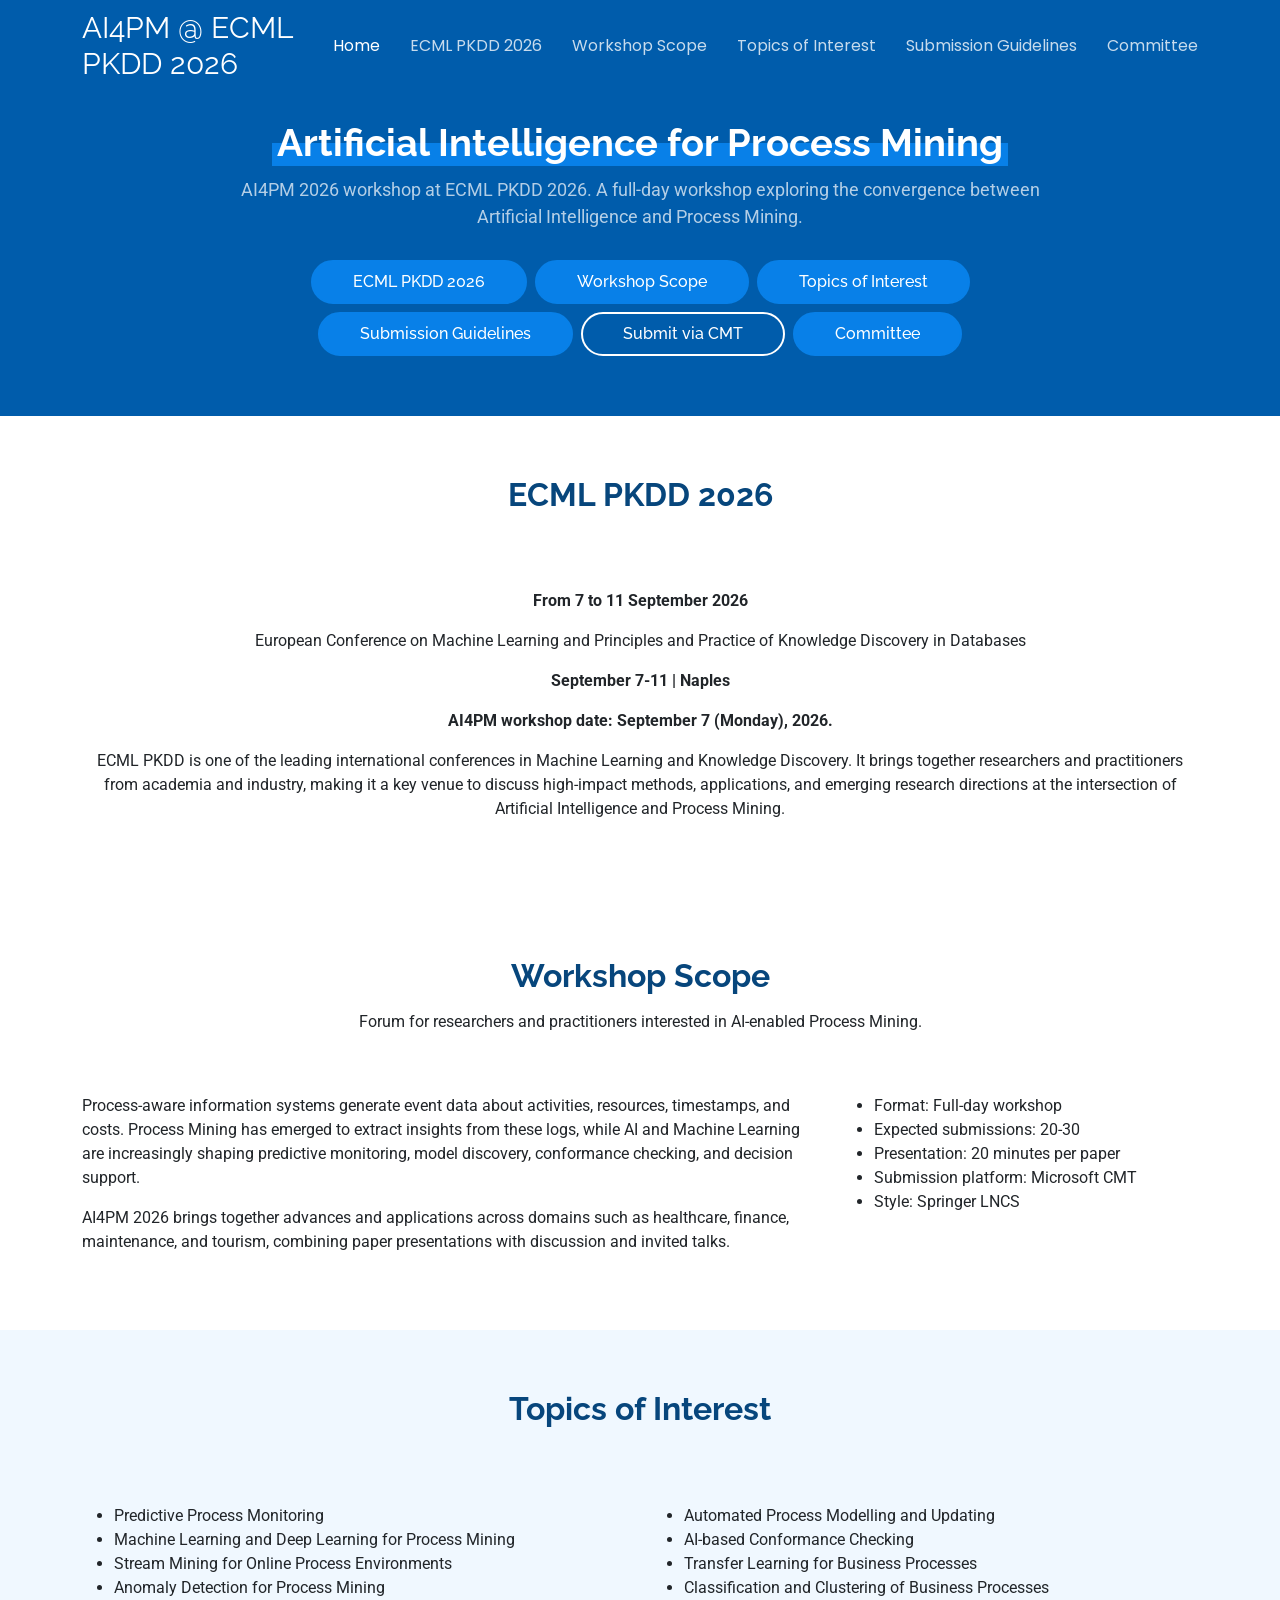
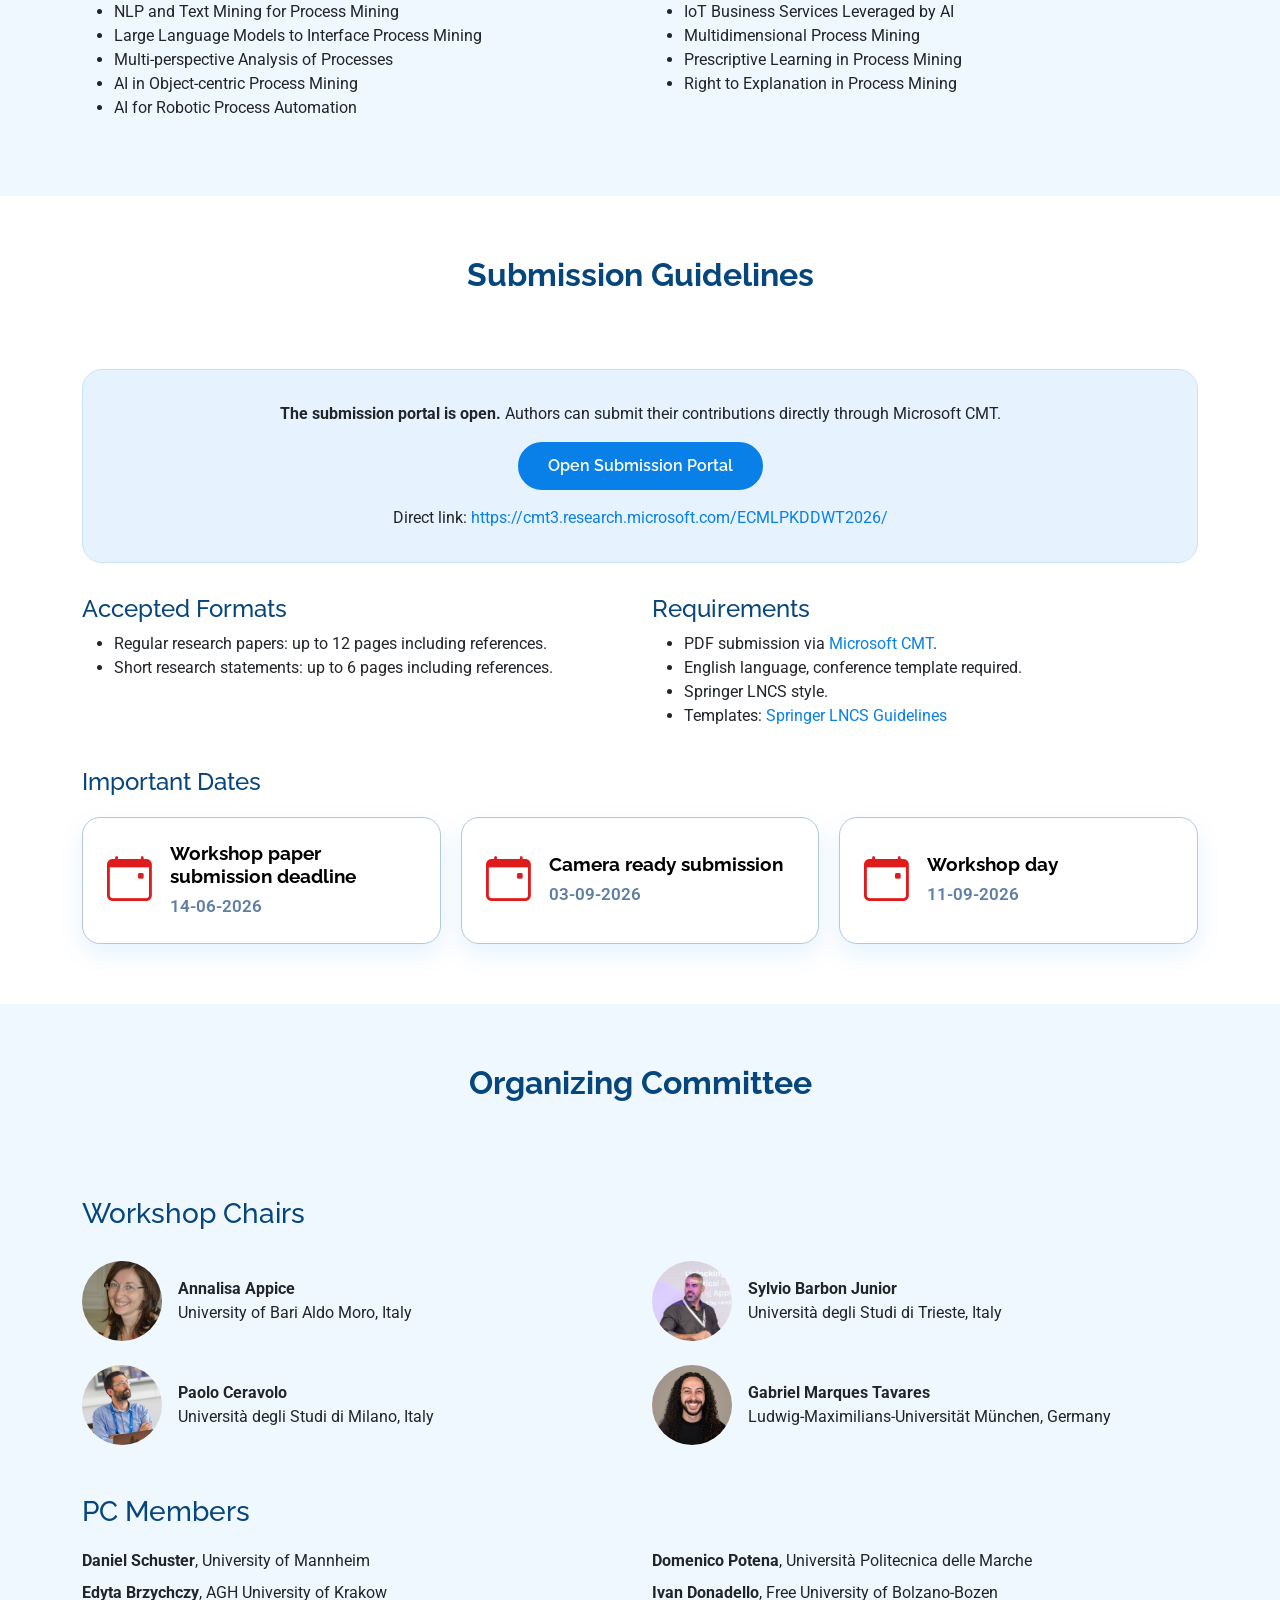
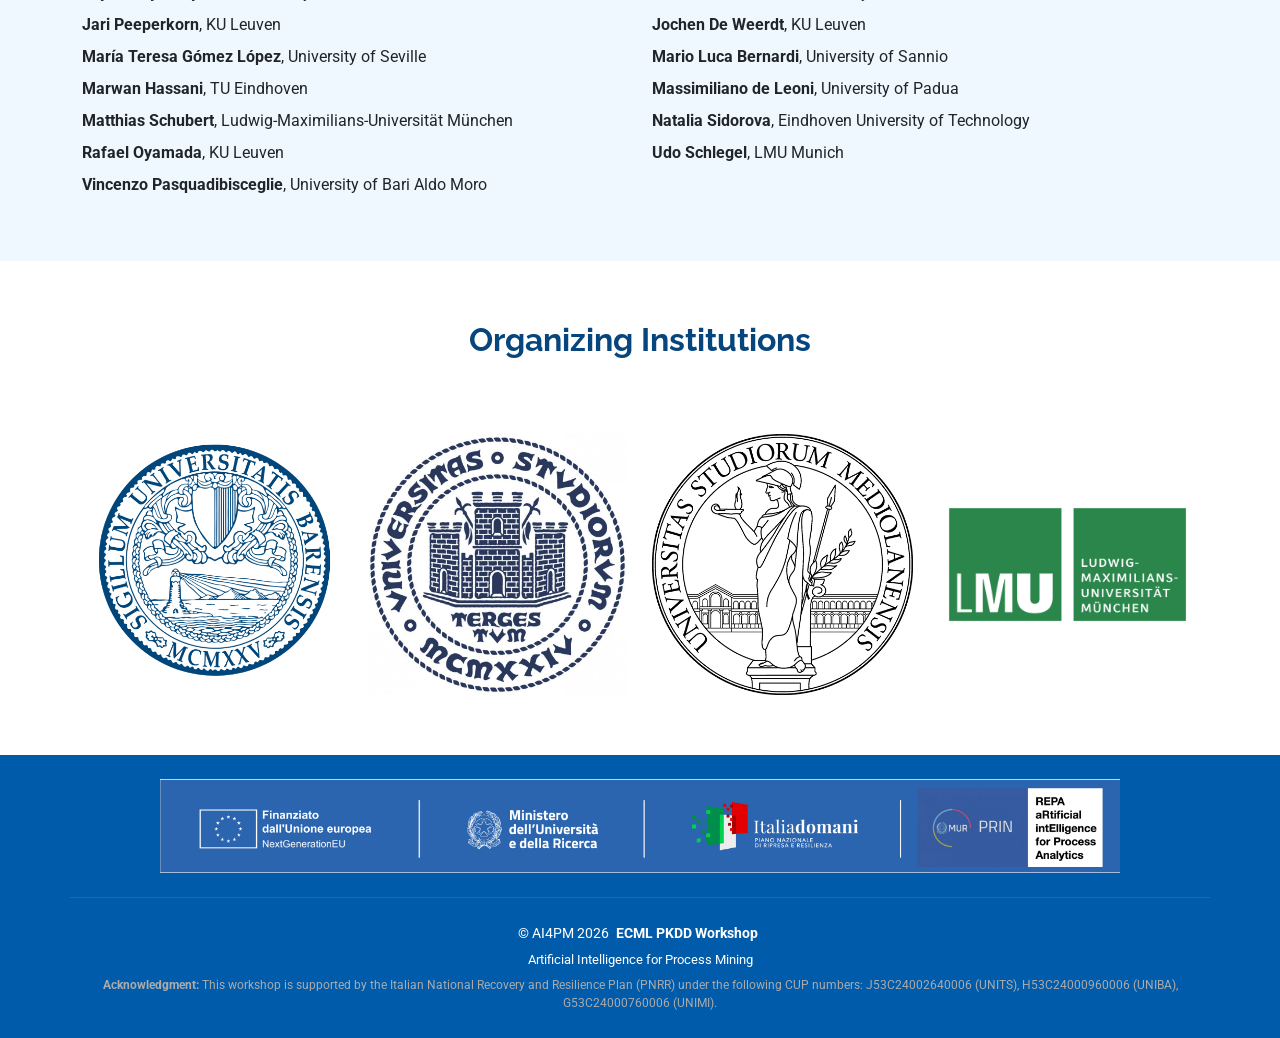
==== commit 2743c251: "update camera ready date" ====
--- a/index.html
+++ b/index.html
@@ -212,7 +212,7 @@
                 </div>
                 <div>
                   <h5>Camera ready submission</h5>
-                  <p>10-07-2026</p>
+                  <p>03-09-2026</p>
                 </div>
               </article>
               <article class="important-date-card">
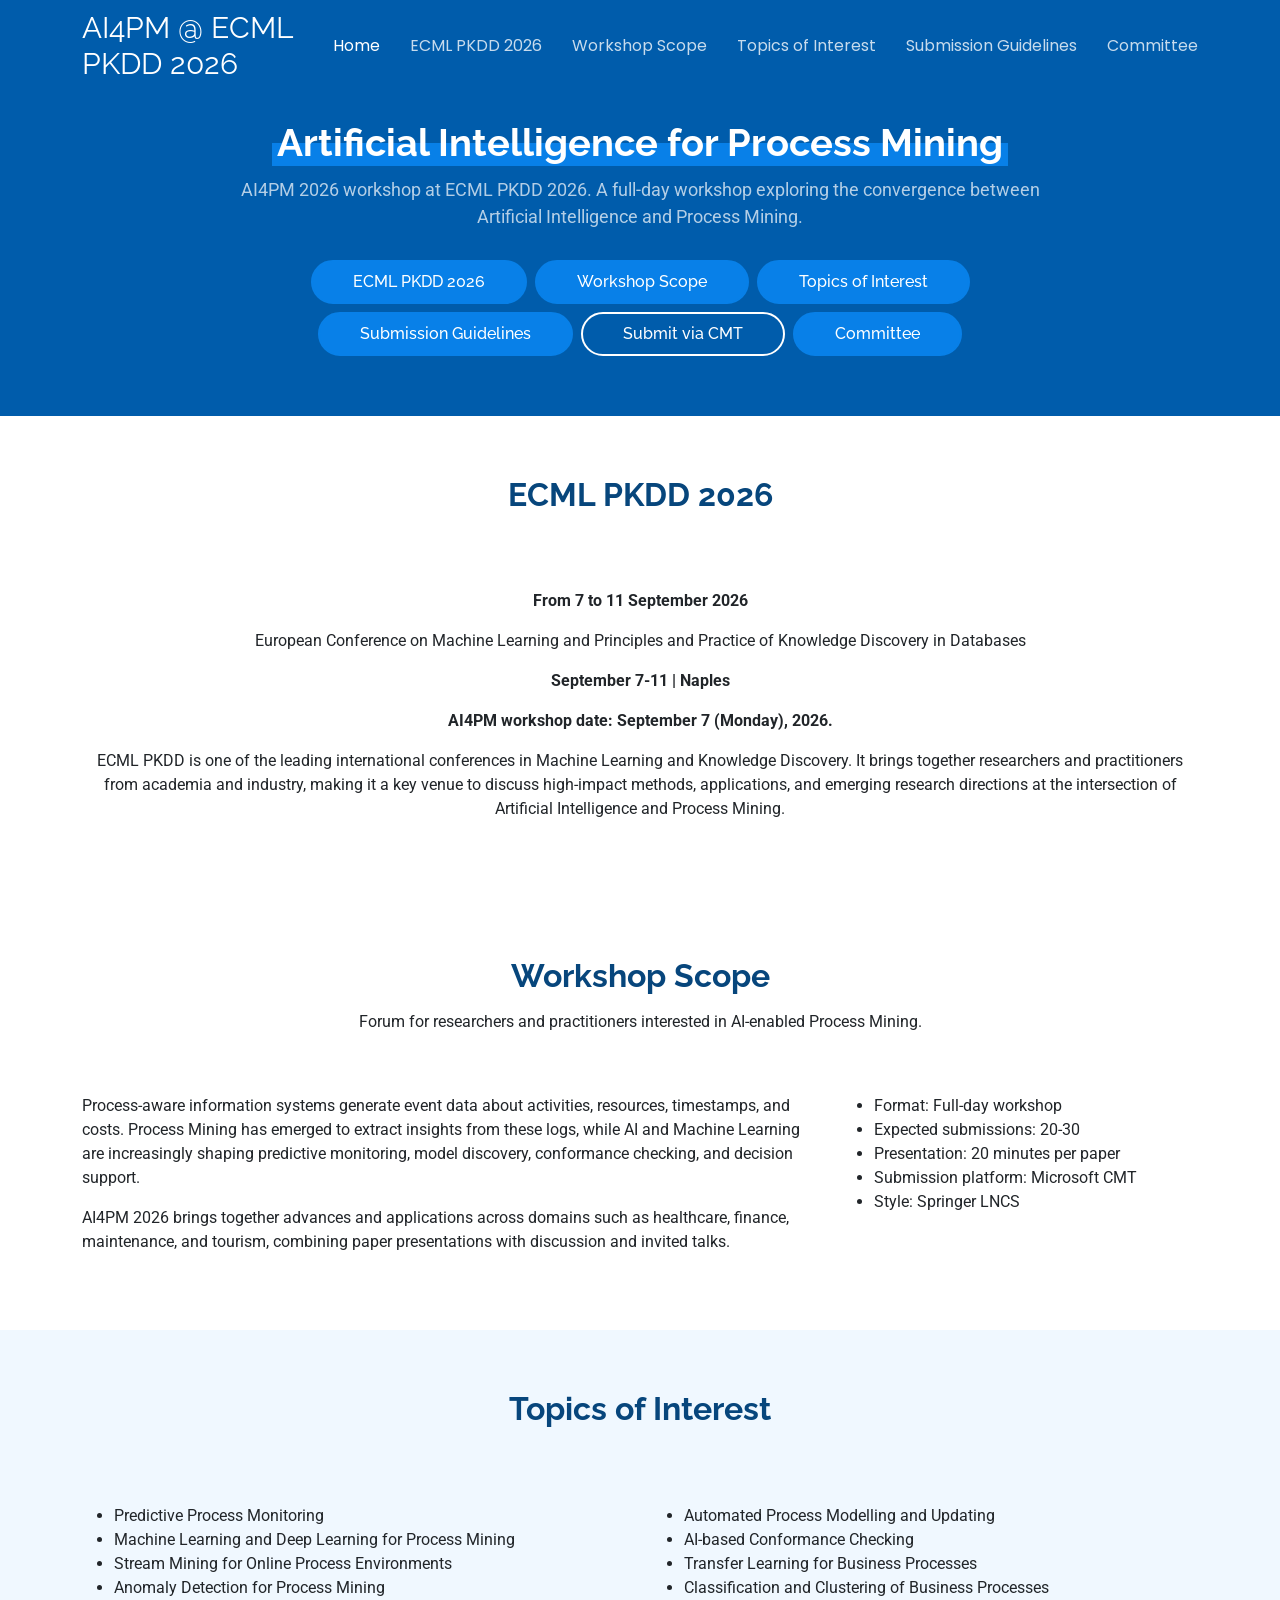
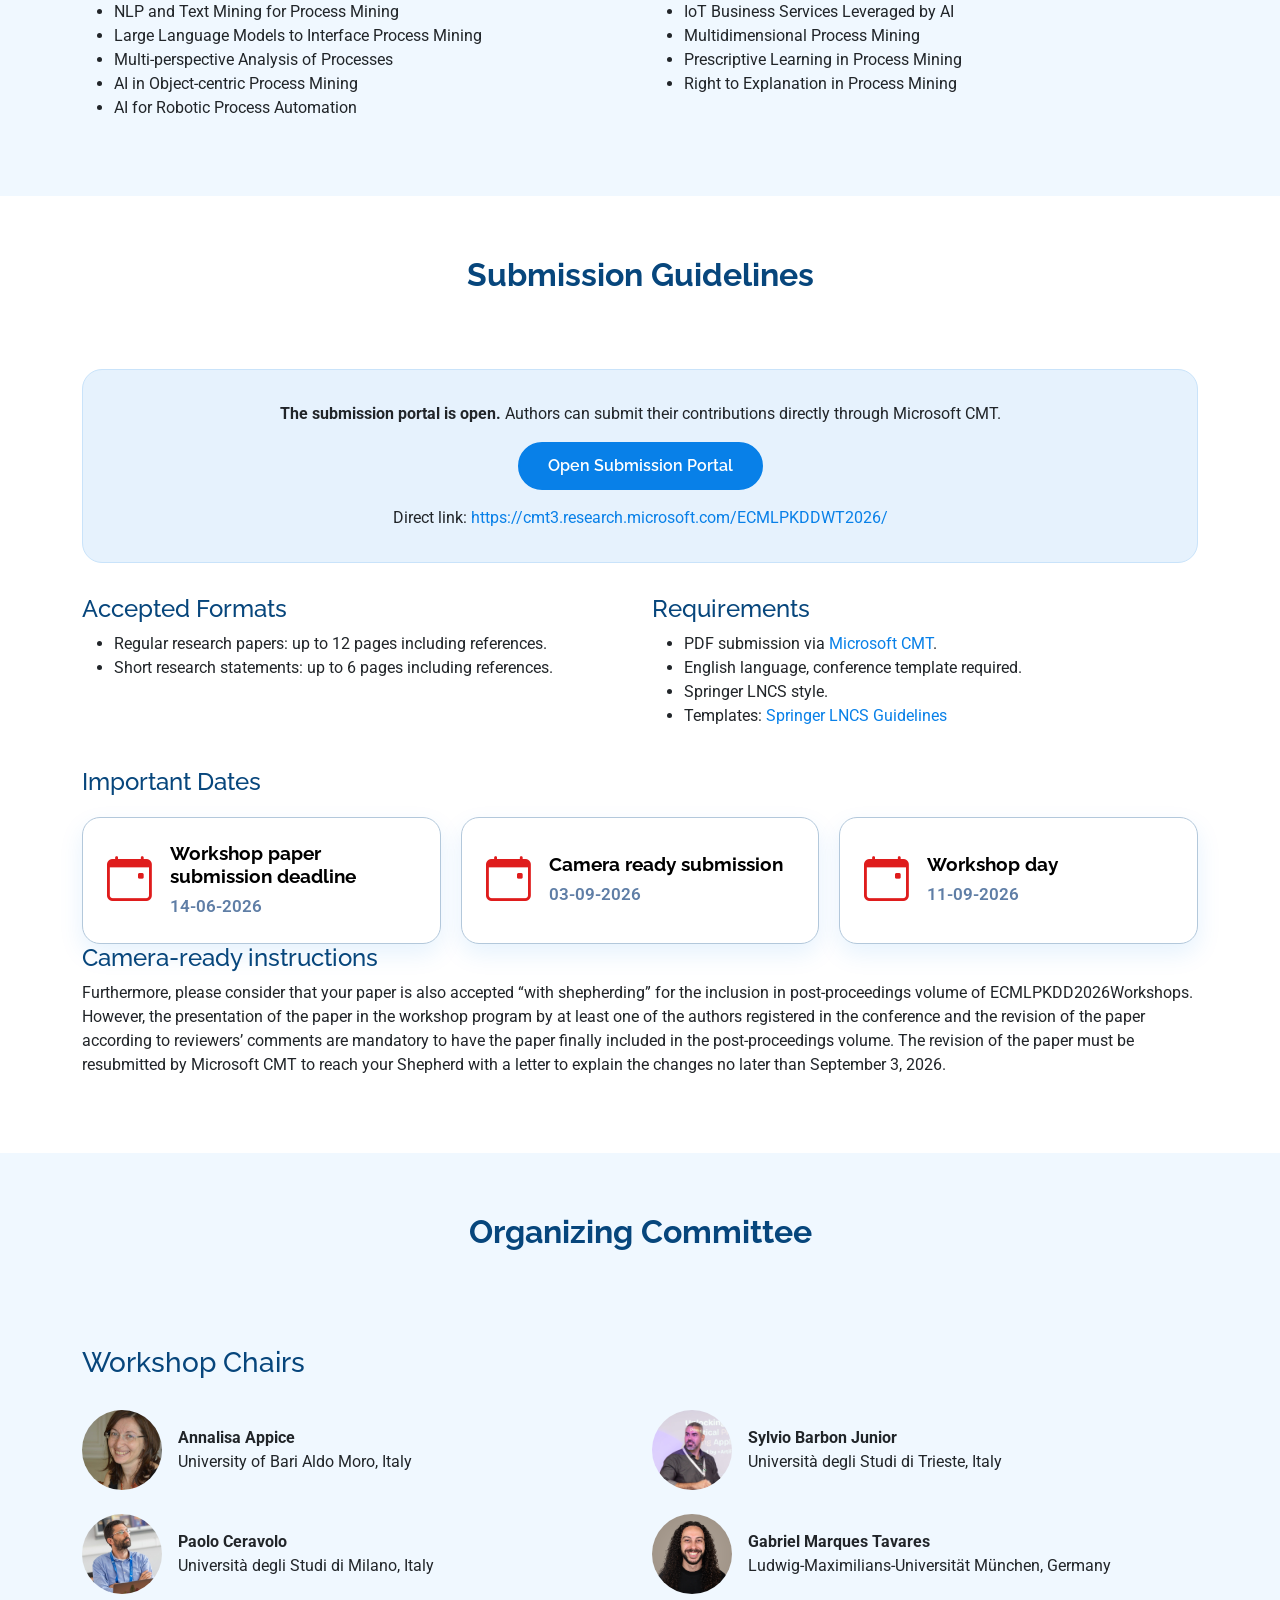
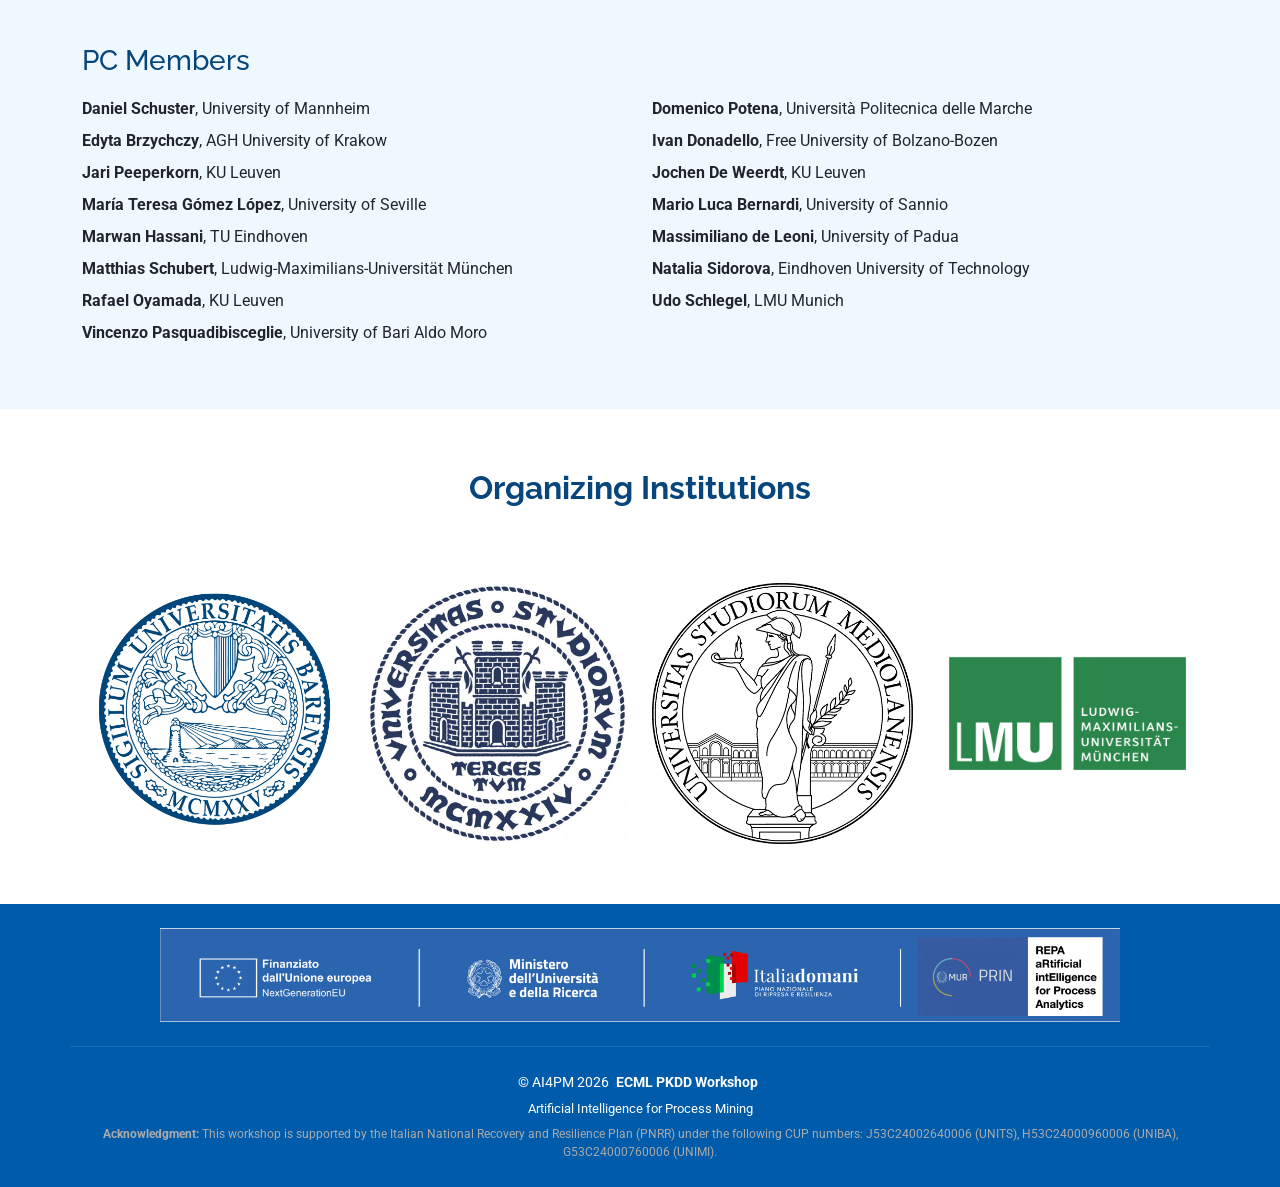
==== commit 6ef376ae: "camera-ready instructions" ====
--- a/index.html
+++ b/index.html
@@ -227,6 +227,13 @@
             </div>
           </div>
         </div>
+
+        <div class="row gy-4">
+          <div class="col-lg-12">
+            <h4>Camera-ready instructions</h4>
+            <p>Furthermore, please consider that your paper is also accepted “with shepherding” for the inclusion in post-proceedings volume of ECMLPKDD2026Workshops. However, the presentation of the paper in the workshop program by at least one of the authors registered in the conference and the revision of the paper according to reviewers’ comments are mandatory to have the paper finally included in the post-proceedings volume. The revision of the paper must be resubmitted by Microsoft CMT to reach your Shepherd with a letter to explain the changes no later than September 3, 2026.</p>
+          </div>
+        </div>
       </div>
     </section>
 
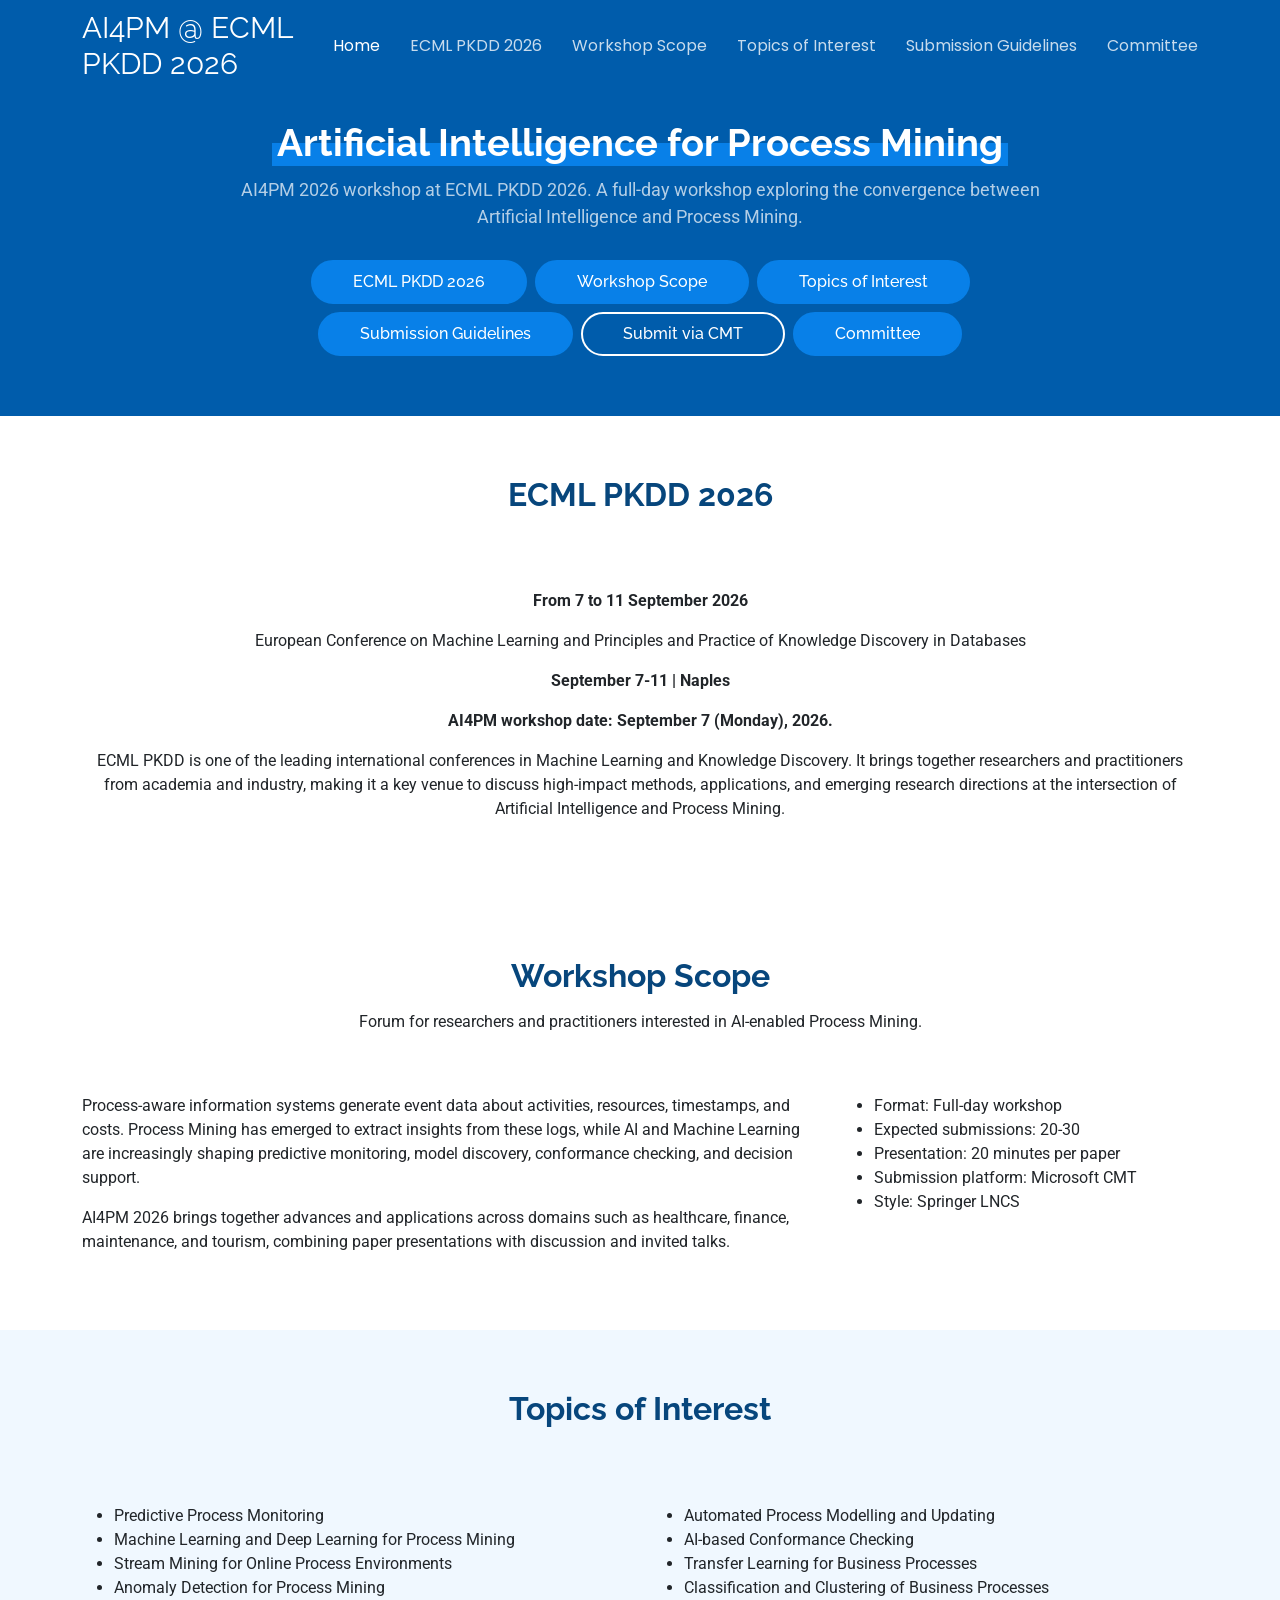
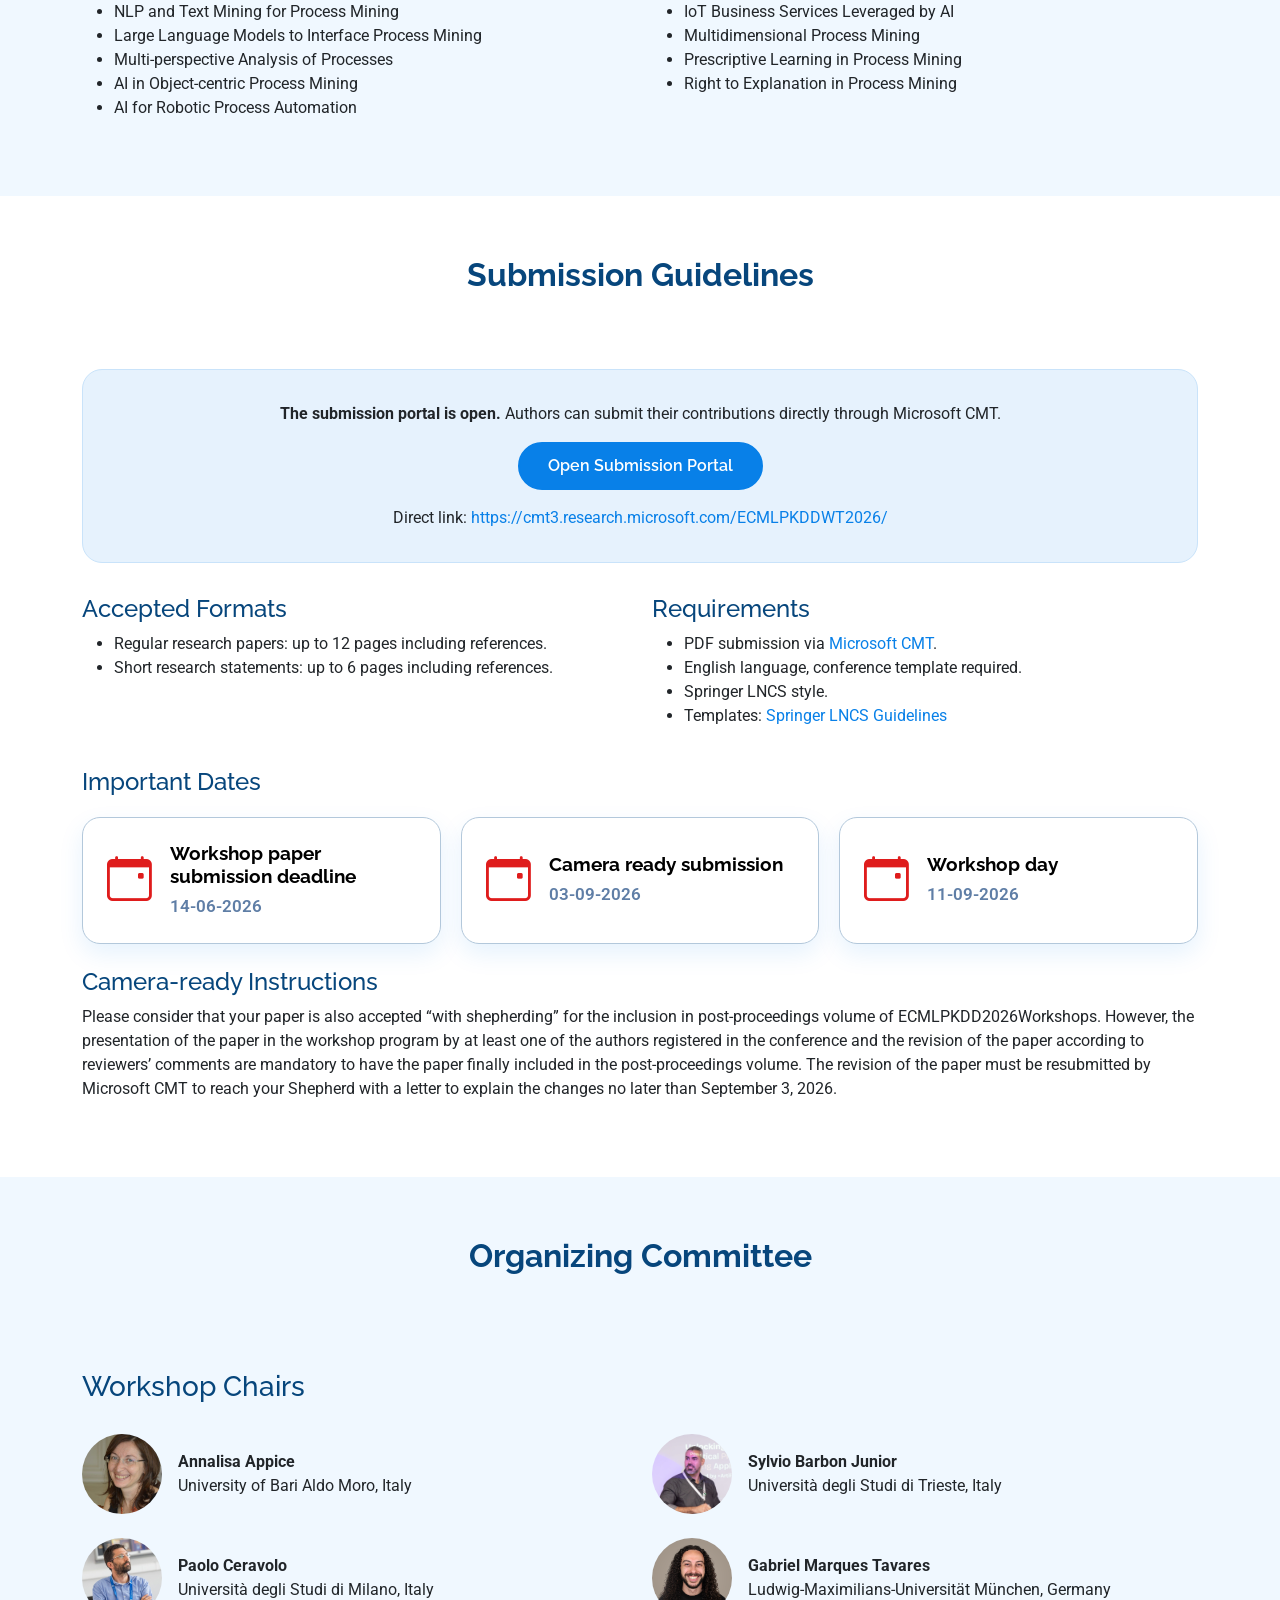
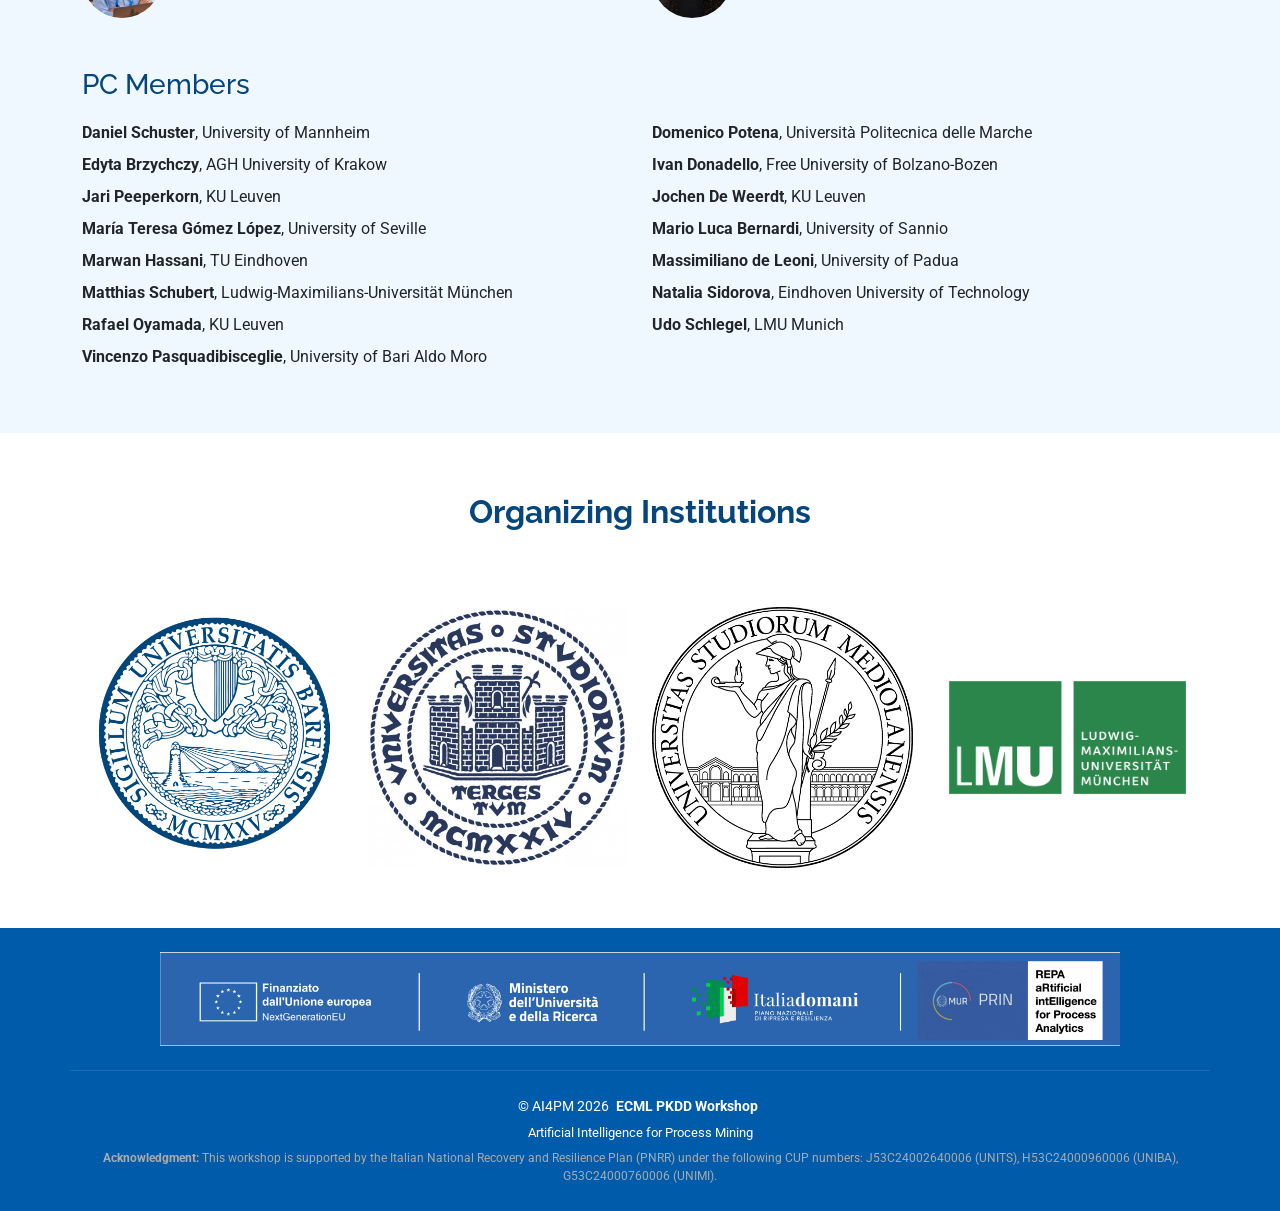
==== commit 6efb38f5: "update instructions" ====
--- a/index.html
+++ b/index.html
@@ -228,10 +228,10 @@
           </div>
         </div>
 
-        <div class="row gy-4">
+        <div class="row mt-4">
           <div class="col-lg-12">
-            <h4>Camera-ready instructions</h4>
-            <p>Furthermore, please consider that your paper is also accepted “with shepherding” for the inclusion in post-proceedings volume of ECMLPKDD2026Workshops. However, the presentation of the paper in the workshop program by at least one of the authors registered in the conference and the revision of the paper according to reviewers’ comments are mandatory to have the paper finally included in the post-proceedings volume. The revision of the paper must be resubmitted by Microsoft CMT to reach your Shepherd with a letter to explain the changes no later than September 3, 2026.</p>
+            <h4>Camera-ready Instructions</h4>
+            <p>Please consider that your paper is also accepted “with shepherding” for the inclusion in post-proceedings volume of ECMLPKDD2026Workshops. However, the presentation of the paper in the workshop program by at least one of the authors registered in the conference and the revision of the paper according to reviewers’ comments are mandatory to have the paper finally included in the post-proceedings volume. The revision of the paper must be resubmitted by Microsoft CMT to reach your Shepherd with a letter to explain the changes no later than September 3, 2026.</p>
           </div>
         </div>
       </div>
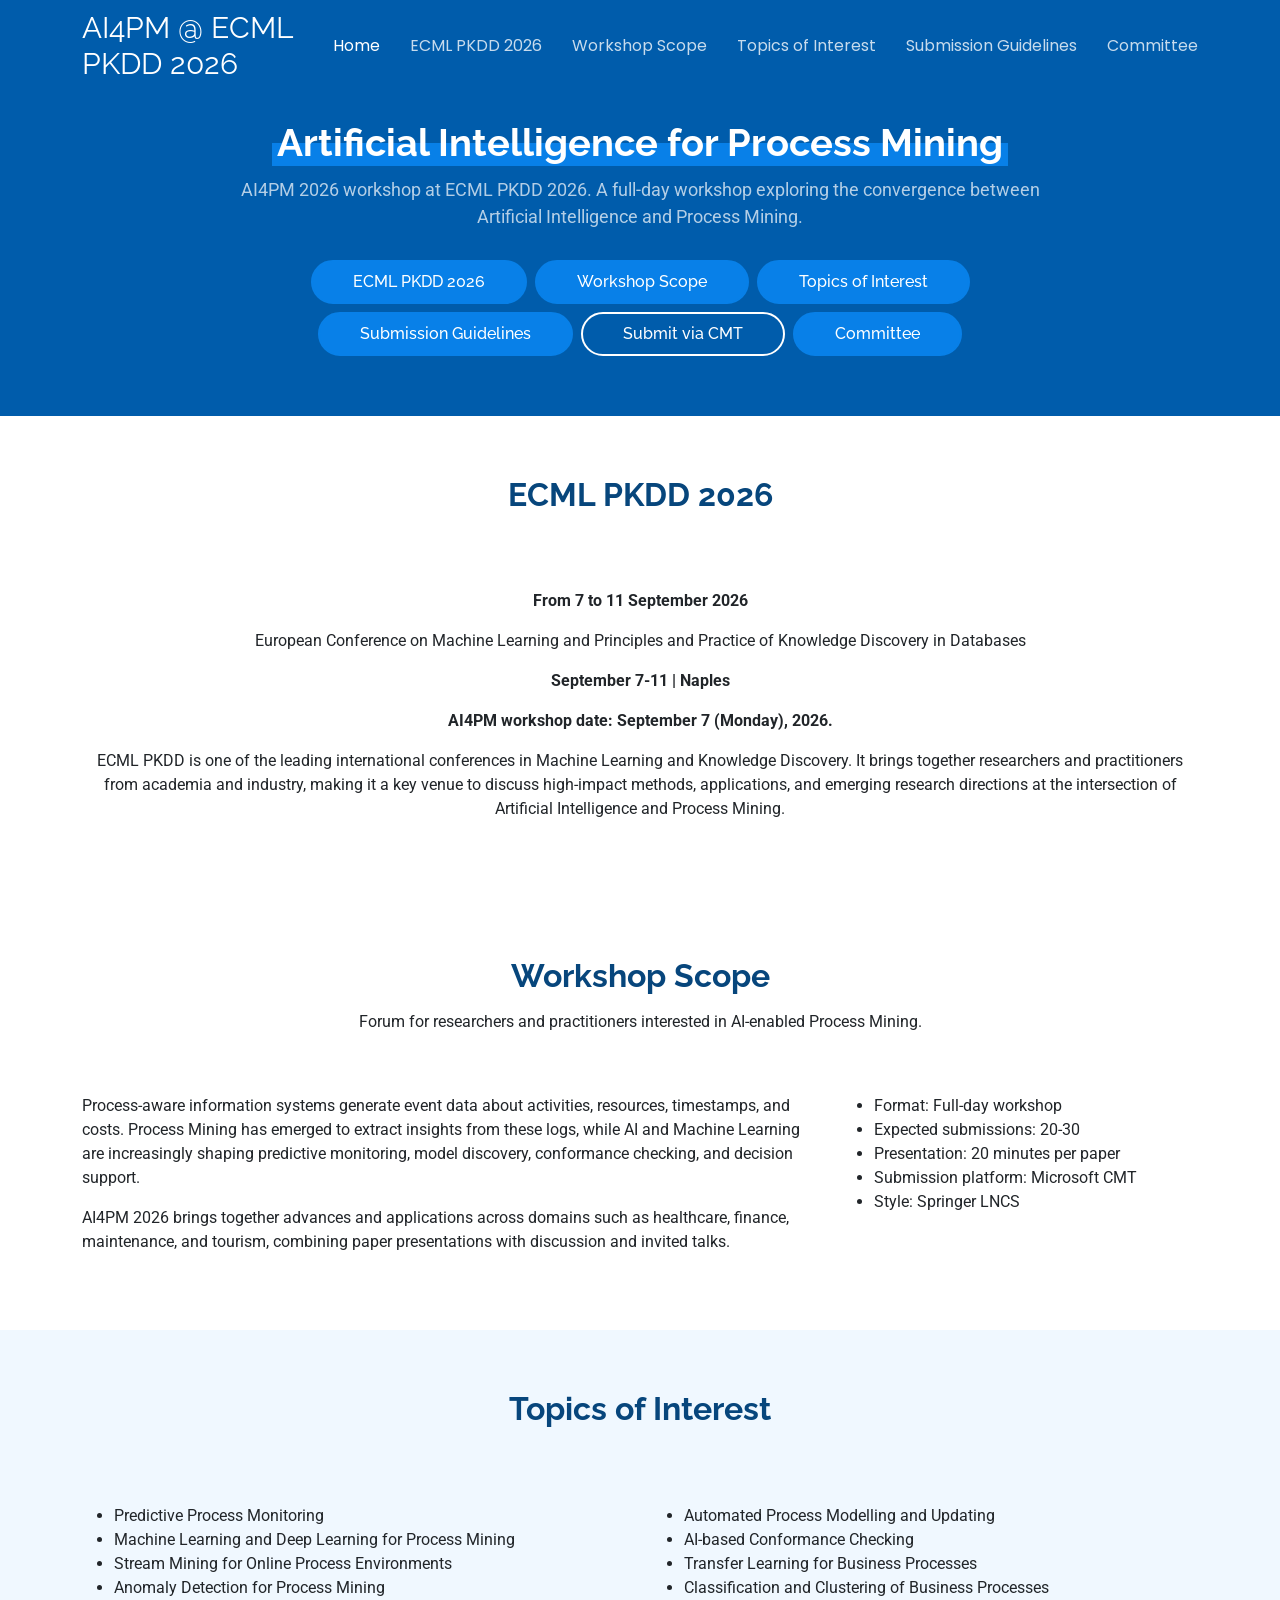
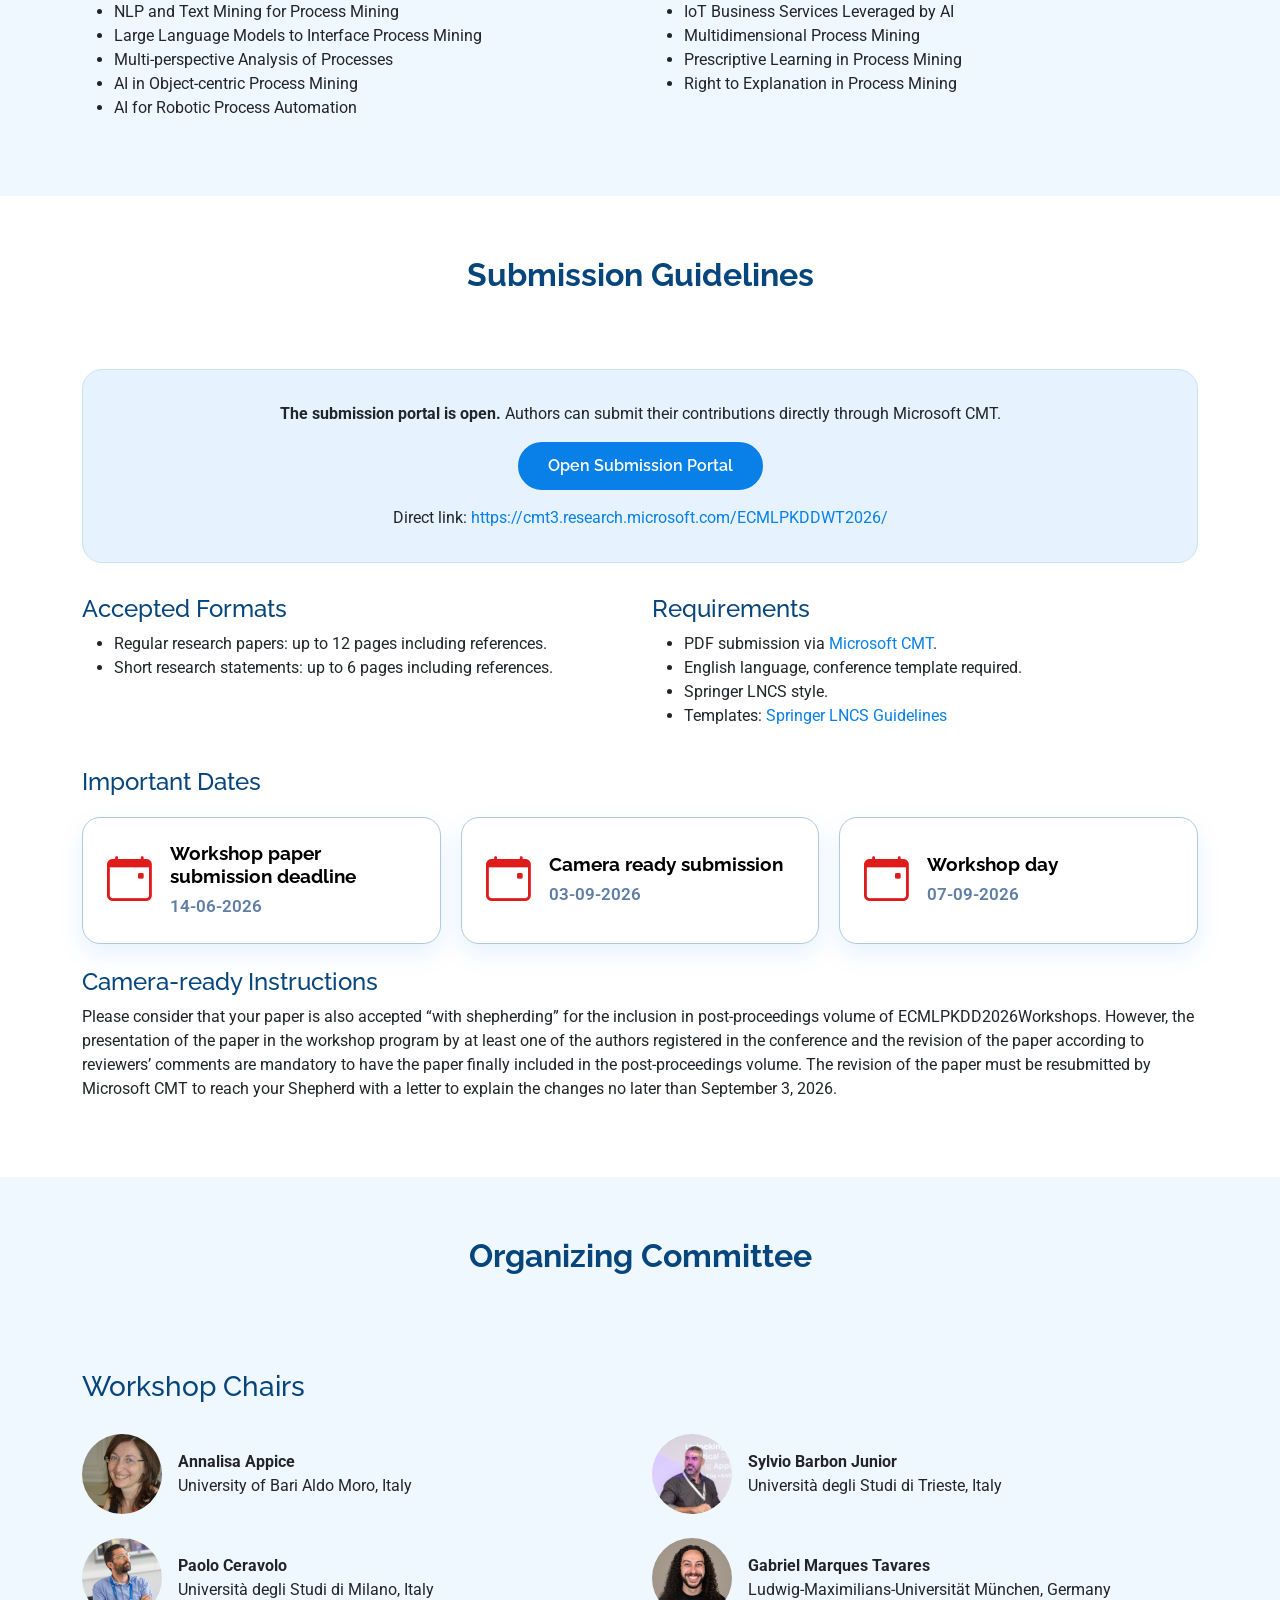
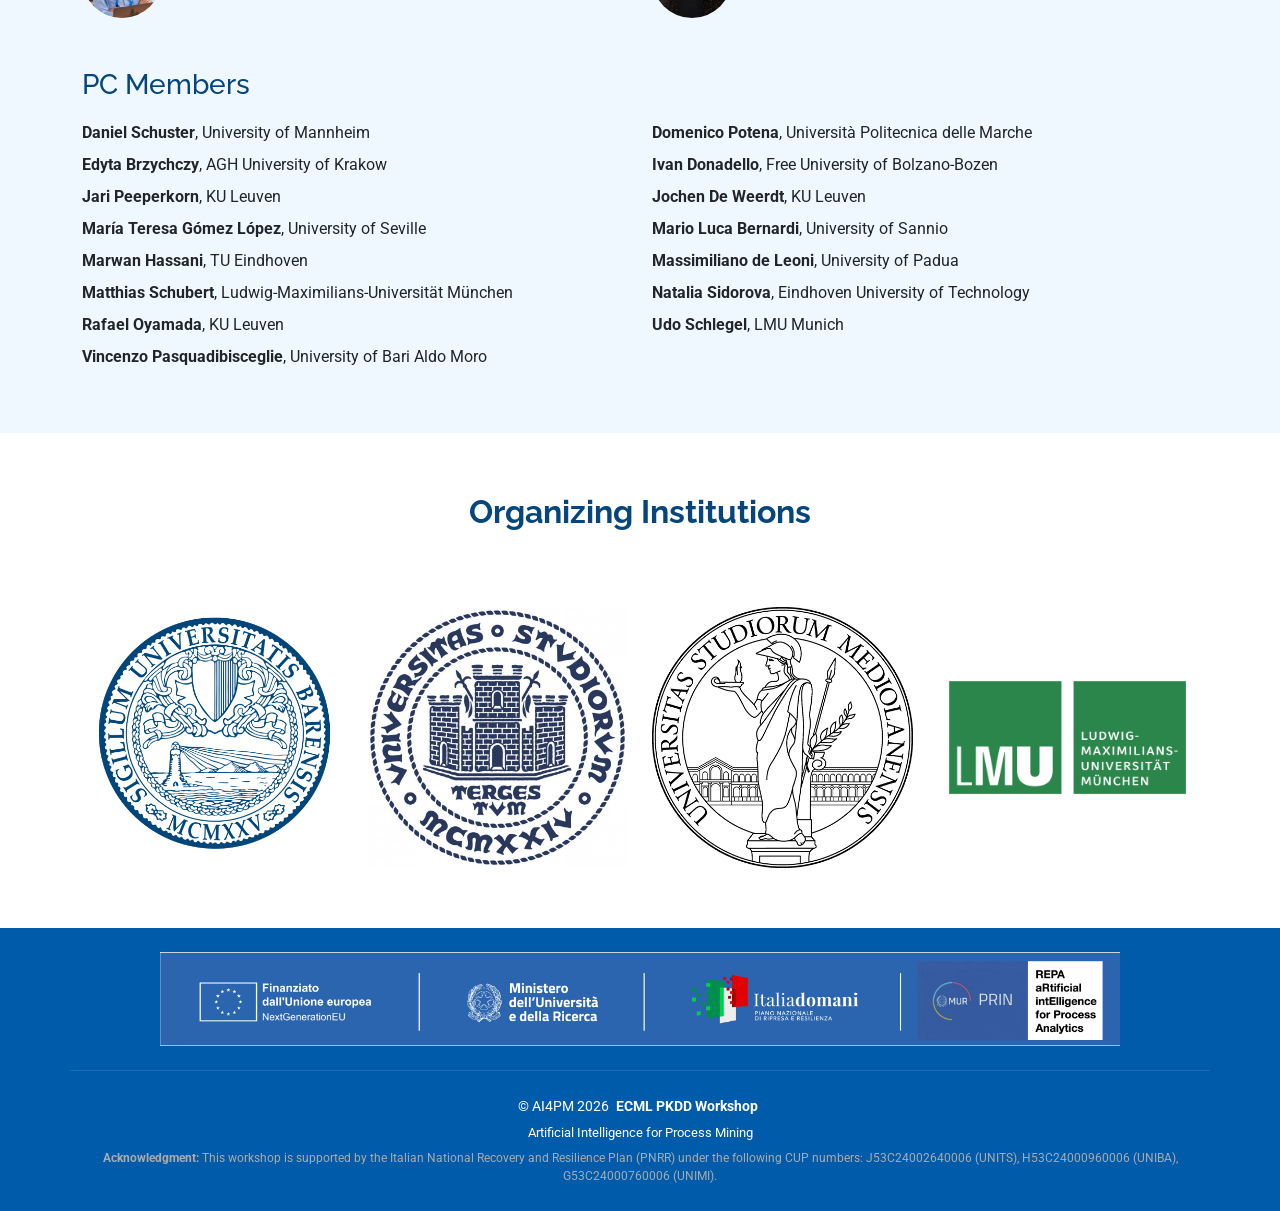
==== commit 381a8469: "update workshop date" ====
--- a/index.html
+++ b/index.html
@@ -221,7 +221,7 @@
                 </div>
                 <div>
                   <h5>Workshop day</h5>
-                  <p>11-09-2026</p>
+                  <p>07-09-2026</p>
                 </div>
               </article>
             </div>
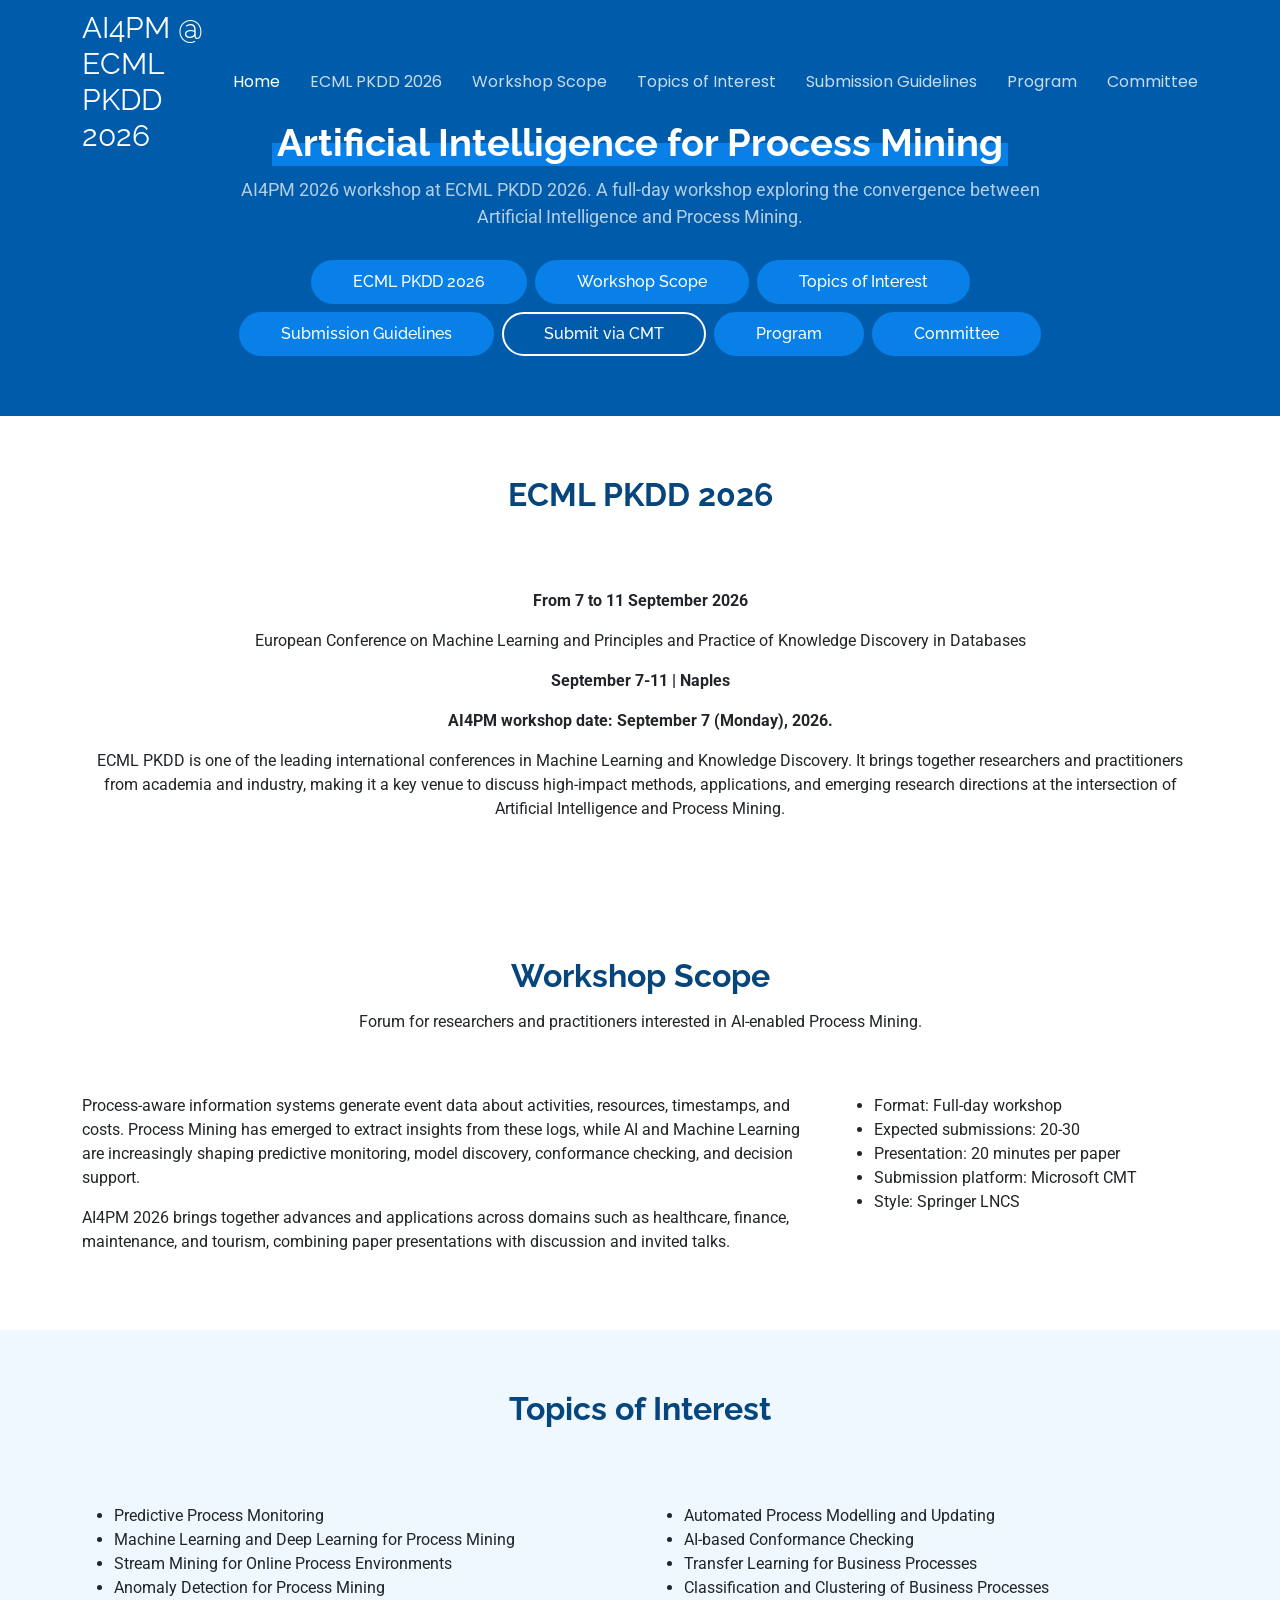
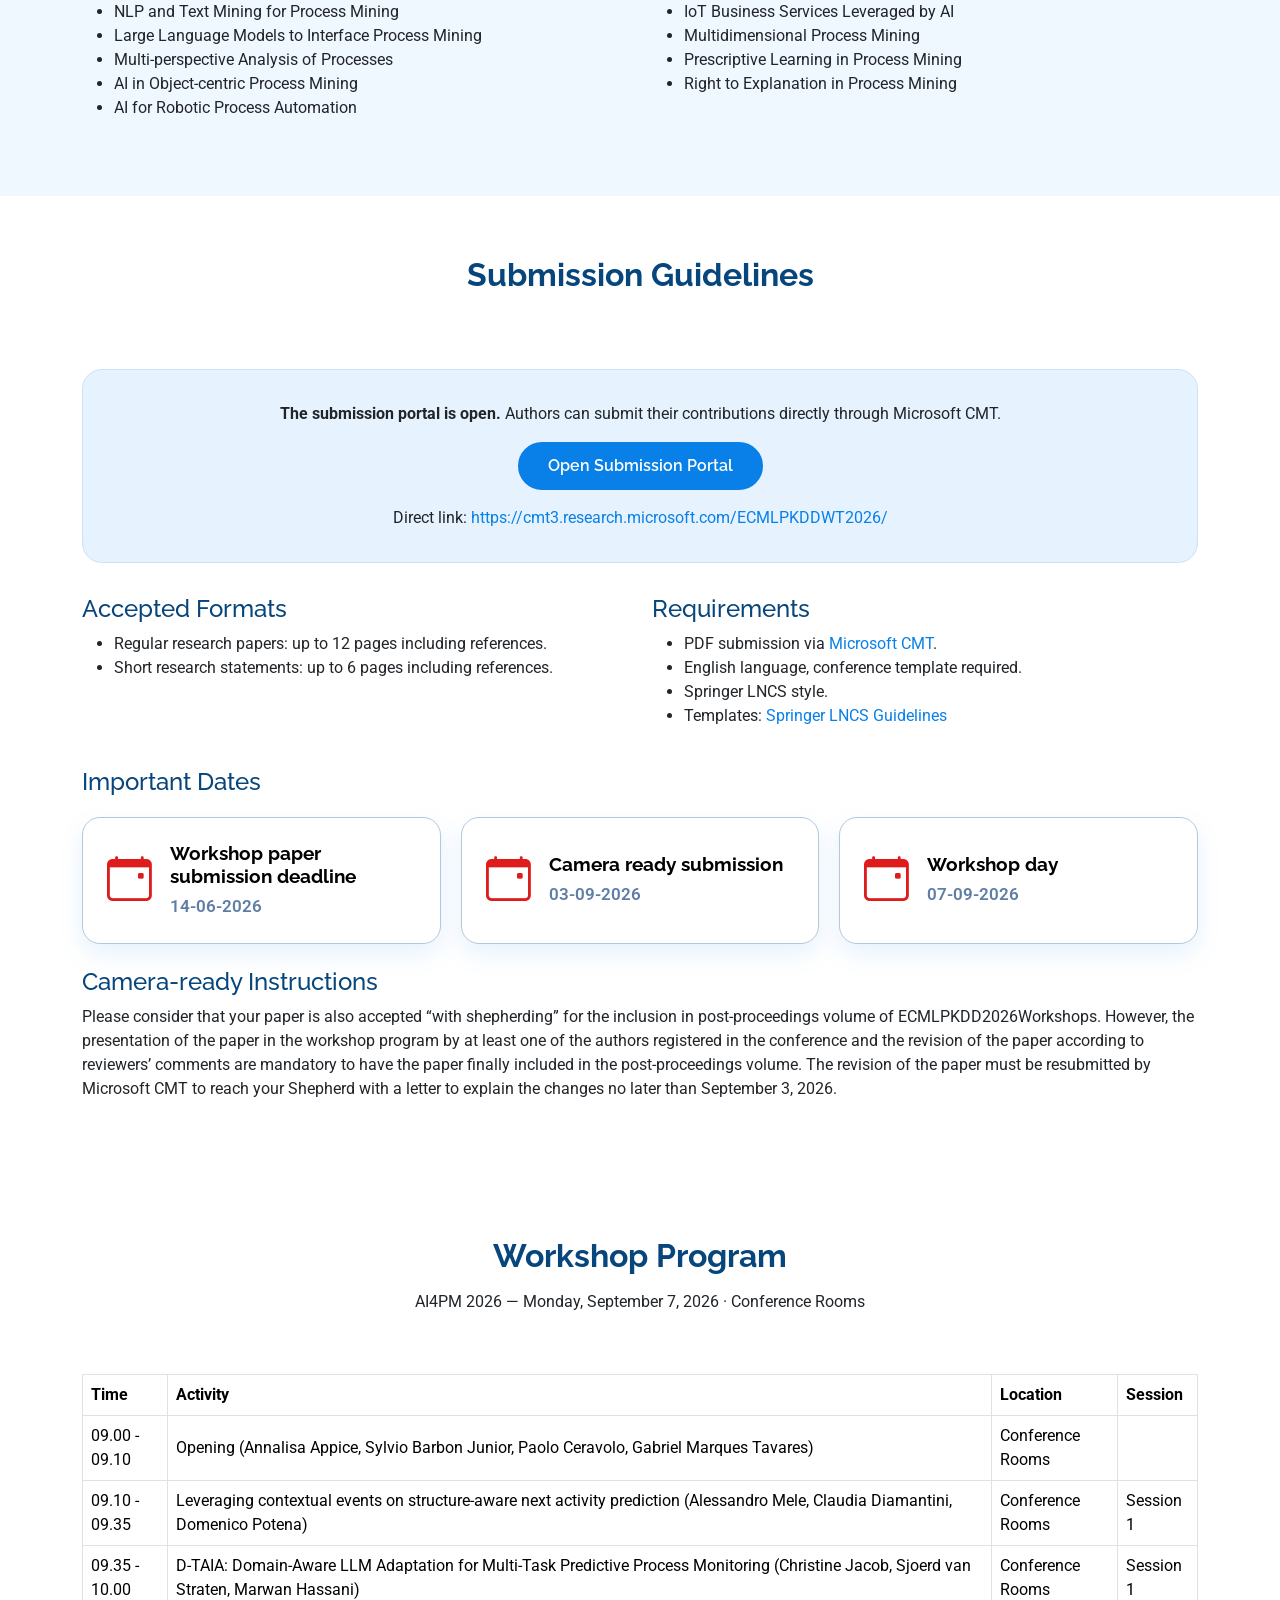
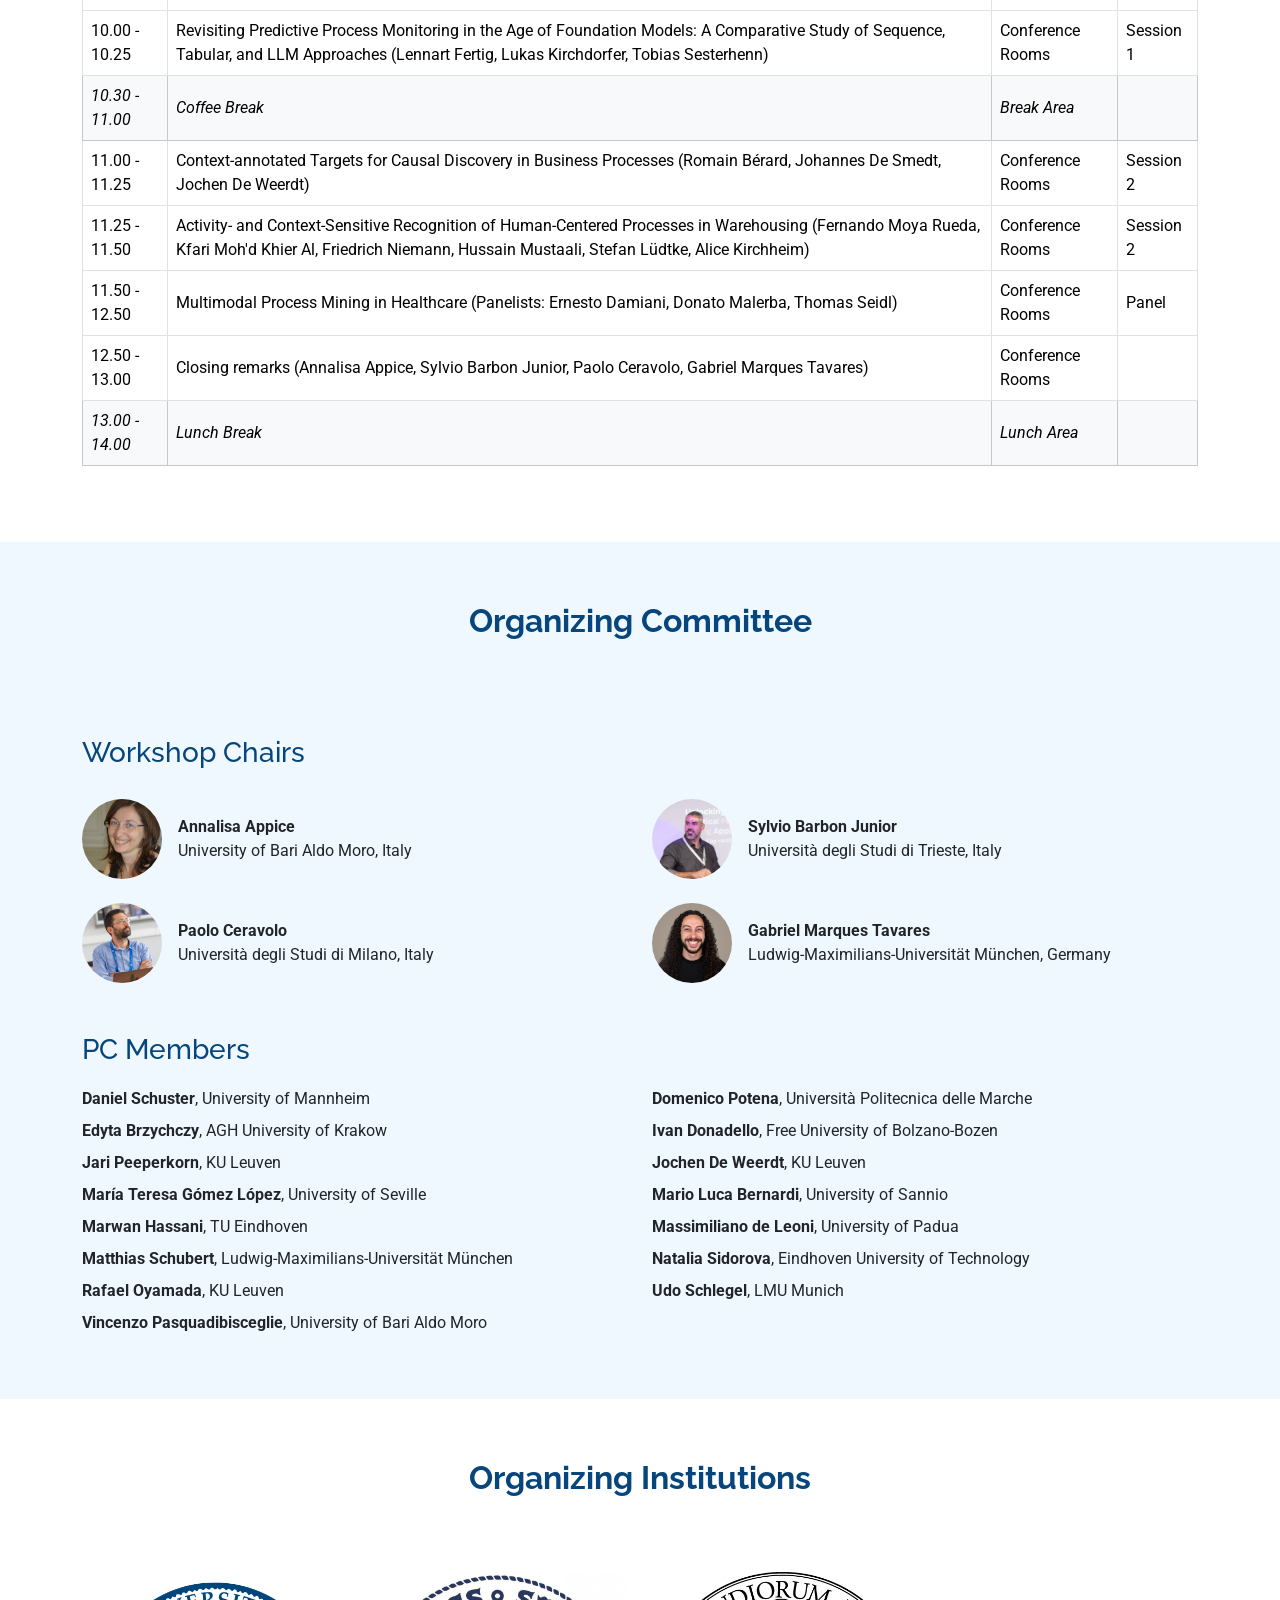
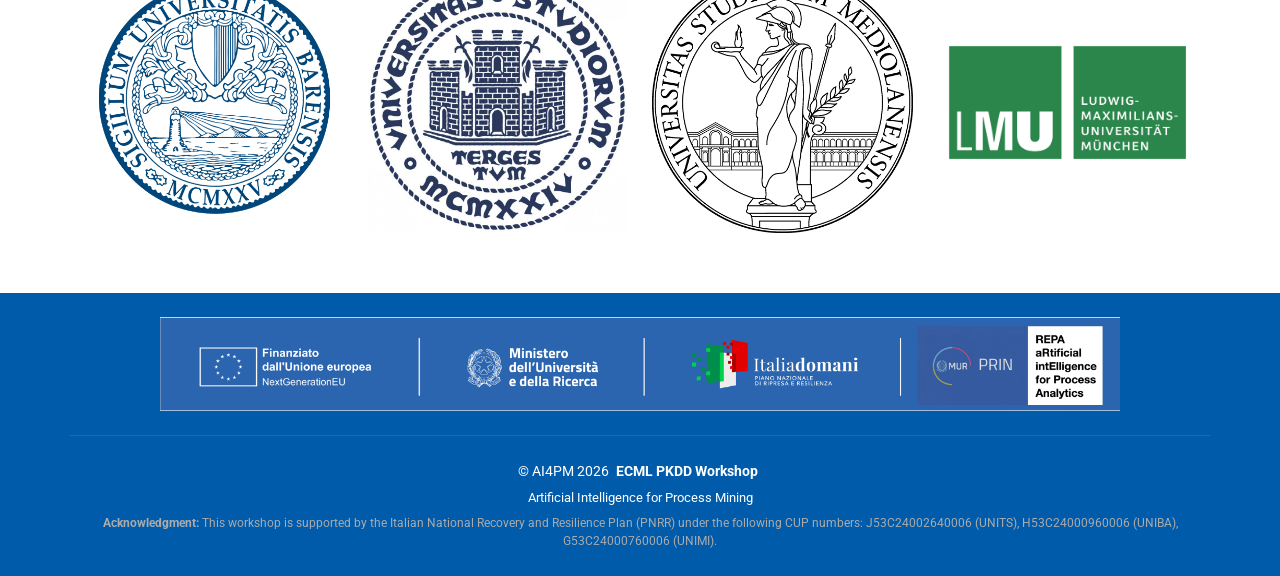
==== commit a155735e: "Add initial project files including settings and Excel workbook - Created .claude/settings.json to d" ====
--- a/index.html
+++ b/index.html
@@ -40,6 +40,7 @@
           <li><a href="#about">Workshop Scope</a></li>
           <li><a href="#topics">Topics of Interest</a></li>
           <li><a href="#submission">Submission Guidelines</a></li>
+          <li><a href="#program">Program</a></li>
           <li><a href="#committee">Committee</a></li>
         </ul>
         <i class="mobile-nav-toggle d-xl-none bi bi-list"></i>
@@ -62,6 +63,7 @@
               <a href="#topics" class="btn-get-started">Topics of Interest</a>
               <a href="#submission" class="btn-get-started">Submission Guidelines</a>
               <a href="https://cmt3.research.microsoft.com/ECMLPKDDWT2026/" class="btn-get-started btn-submit" target="_blank" rel="noopener">Submit via CMT</a>
+              <a href="#program" class="btn-get-started">Program</a>
               <a href="#committee" class="btn-get-started">Committee</a>
             </div>
           </div>
@@ -237,6 +239,90 @@
       </div>
     </section>
 
+    <section id="program" class="section">
+      <div class="container section-title" data-aos="fade-up">
+        <h2>Workshop Program</h2>
+        <p>AI4PM 2026 — Monday, September 7, 2026 · Conference Rooms</p>
+      </div>
+
+      <div class="container" data-aos="fade-up" data-aos-delay="100">
+        <div class="table-responsive">
+          <table class="table table-bordered align-middle">
+            <thead>
+              <tr style="background-color: var(--accent-color); color: #fff;">
+                <th style="white-space: nowrap;">Time</th>
+                <th>Activity</th>
+                <th style="white-space: nowrap;">Location</th>
+                <th style="white-space: nowrap;">Session</th>
+              </tr>
+            </thead>
+            <tbody>
+              <tr>
+                <td>09.00 - 09.10</td>
+                <td>Opening (Annalisa Appice, Sylvio Barbon Junior, Paolo Ceravolo, Gabriel Marques Tavares)</td>
+                <td>Conference Rooms</td>
+                <td></td>
+              </tr>
+              <tr>
+                <td>09.10 - 09.35</td>
+                <td>Leveraging contextual events on structure-aware next activity prediction (Alessandro Mele, Claudia Diamantini, Domenico Potena)</td>
+                <td>Conference Rooms</td>
+                <td>Session 1</td>
+              </tr>
+              <tr>
+                <td>09.35 - 10.00</td>
+                <td>D-TAIA: Domain-Aware LLM Adaptation for Multi-Task Predictive Process Monitoring (Christine Jacob, Sjoerd van Straten, Marwan Hassani)</td>
+                <td>Conference Rooms</td>
+                <td>Session 1</td>
+              </tr>
+              <tr>
+                <td>10.00 - 10.25</td>
+                <td>Revisiting Predictive Process Monitoring in the Age of Foundation Models: A Comparative Study of Sequence, Tabular, and LLM Approaches (Lennart Fertig, Lukas Kirchdorfer, Tobias Sesterhenn)</td>
+                <td>Conference Rooms</td>
+                <td>Session 1</td>
+              </tr>
+              <tr class="table-light fst-italic">
+                <td>10.30 - 11.00</td>
+                <td>Coffee Break</td>
+                <td>Break Area</td>
+                <td></td>
+              </tr>
+              <tr>
+                <td>11.00 - 11.25</td>
+                <td>Context-annotated Targets for Causal Discovery in Business Processes (Romain Bérard, Johannes De Smedt, Jochen De Weerdt)</td>
+                <td>Conference Rooms</td>
+                <td>Session 2</td>
+              </tr>
+              <tr>
+                <td>11.25 - 11.50</td>
+                <td>Activity- and Context-Sensitive Recognition of Human-Centered Processes in Warehousing (Fernando Moya Rueda, Kfari Moh'd Khier Al, Friedrich Niemann, Hussain Mustaali, Stefan Lüdtke, Alice Kirchheim)</td>
+                <td>Conference Rooms</td>
+                <td>Session 2</td>
+              </tr>
+              <tr>
+                <td>11.50 - 12.50</td>
+                <td>Multimodal Process Mining in Healthcare (Panelists: Ernesto Damiani, Donato Malerba, Thomas Seidl)</td>
+                <td>Conference Rooms</td>
+                <td>Panel</td>
+              </tr>
+              <tr>
+                <td>12.50 - 13.00</td>
+                <td>Closing remarks (Annalisa Appice, Sylvio Barbon Junior, Paolo Ceravolo, Gabriel Marques Tavares)</td>
+                <td>Conference Rooms</td>
+                <td></td>
+              </tr>
+              <tr class="table-light fst-italic">
+                <td>13.00 - 14.00</td>
+                <td>Lunch Break</td>
+                <td>Lunch Area</td>
+                <td></td>
+              </tr>
+            </tbody>
+          </table>
+        </div>
+      </div>
+    </section>
+
     <section id="committee" class="team section light-background">
       <div class="container section-title" data-aos="fade-up">
         <h2>Organizing Committee</h2>
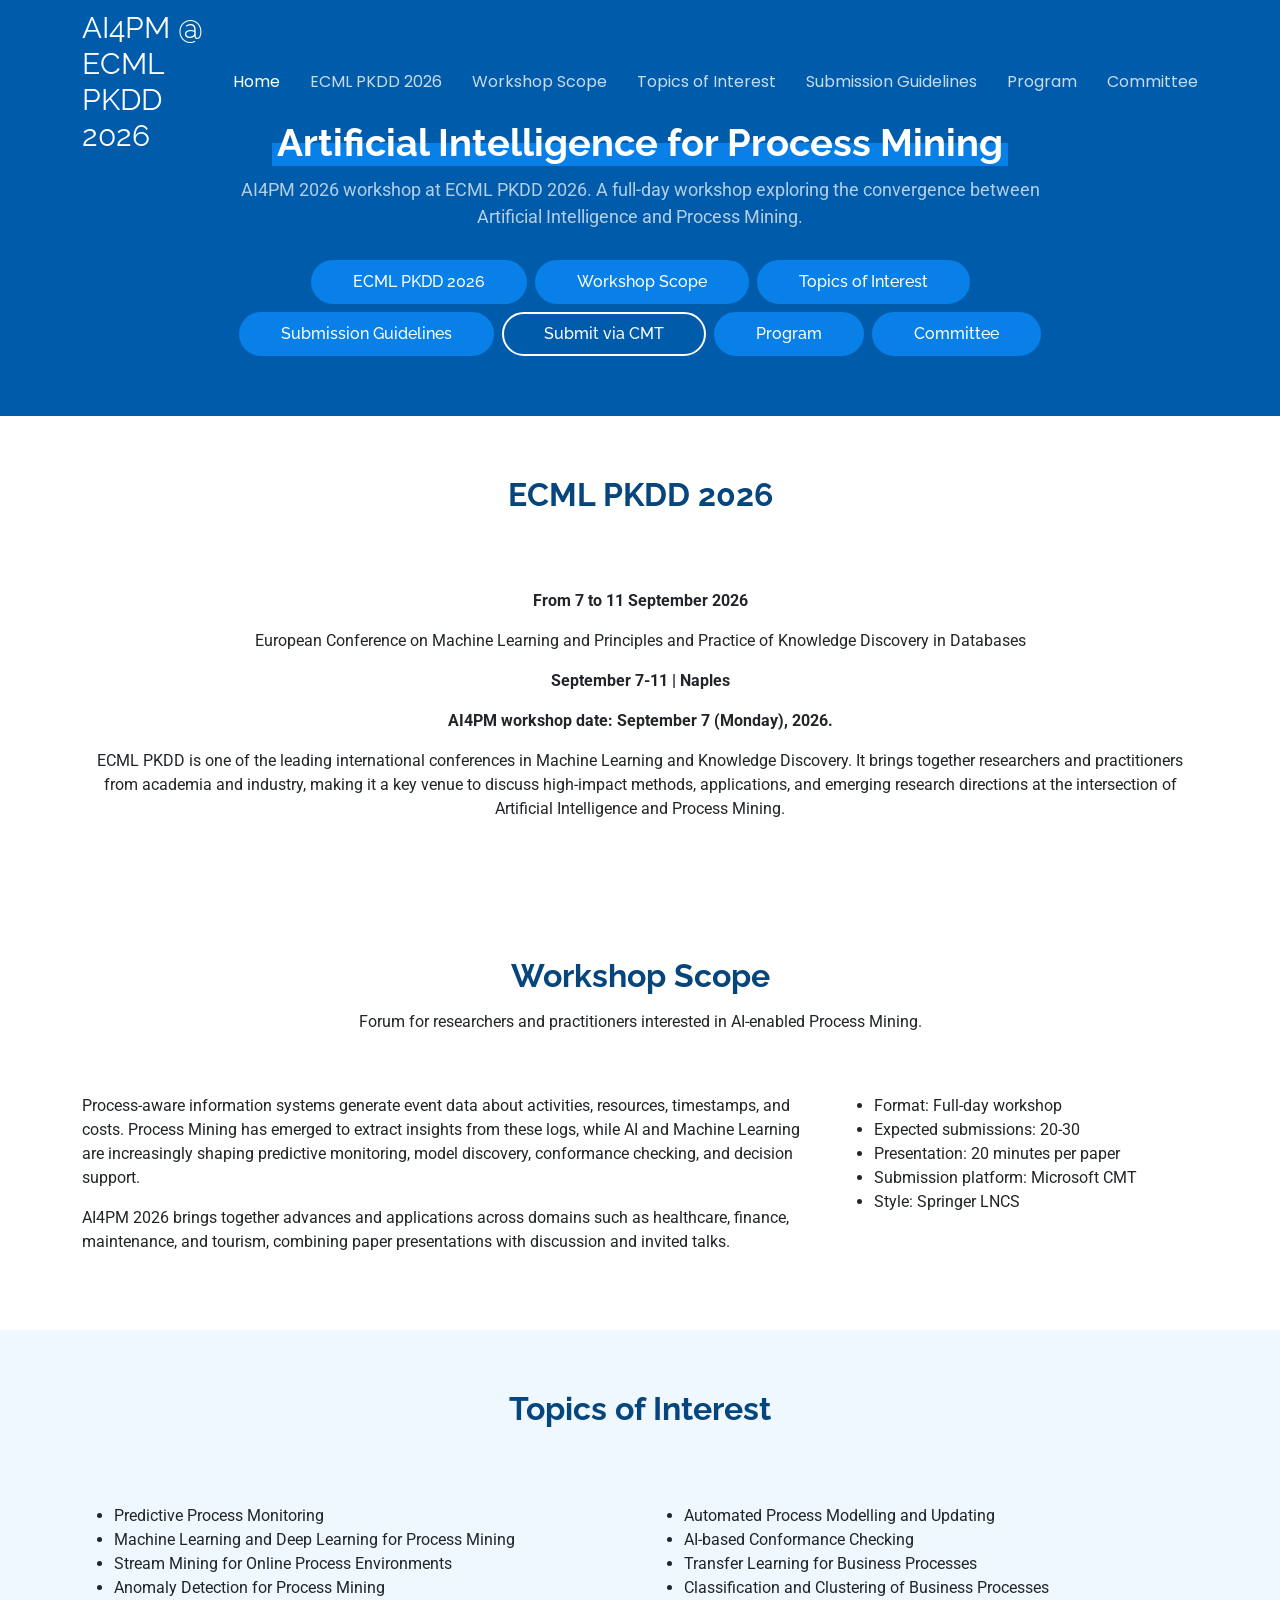
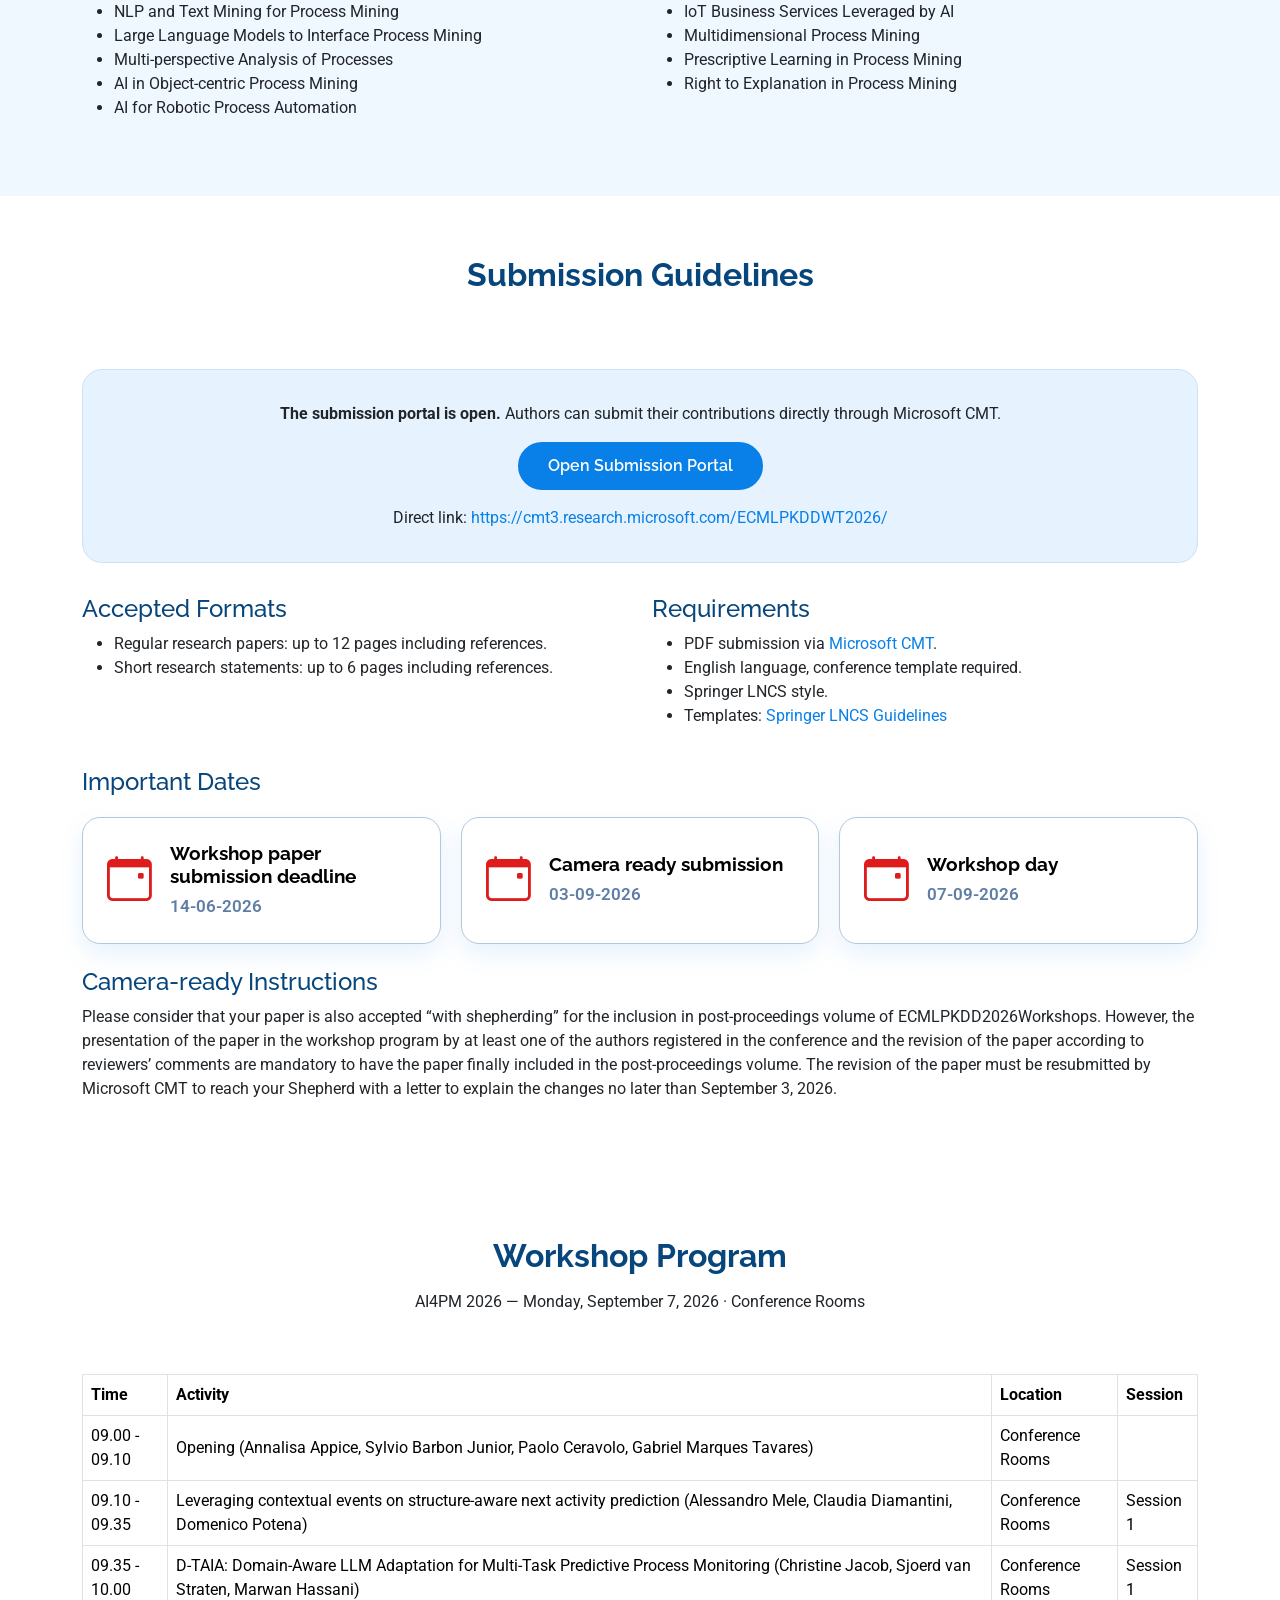
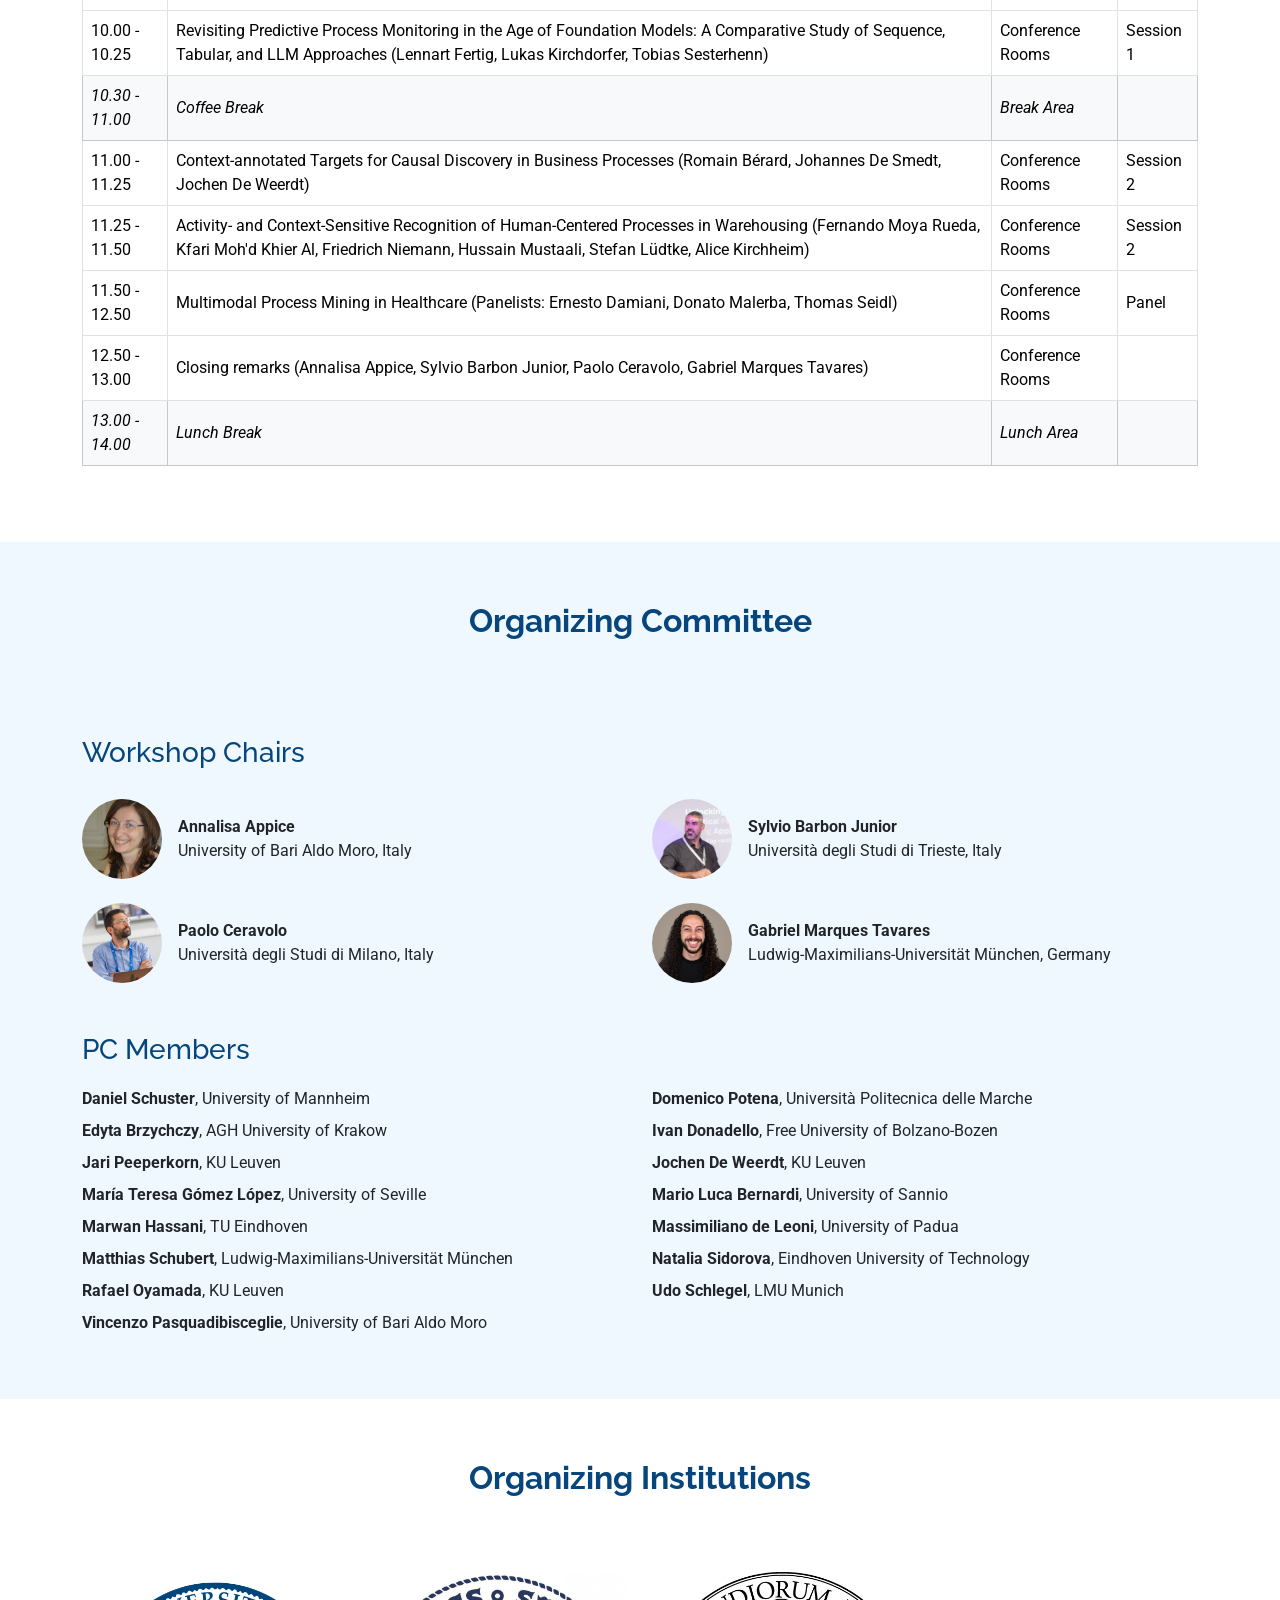
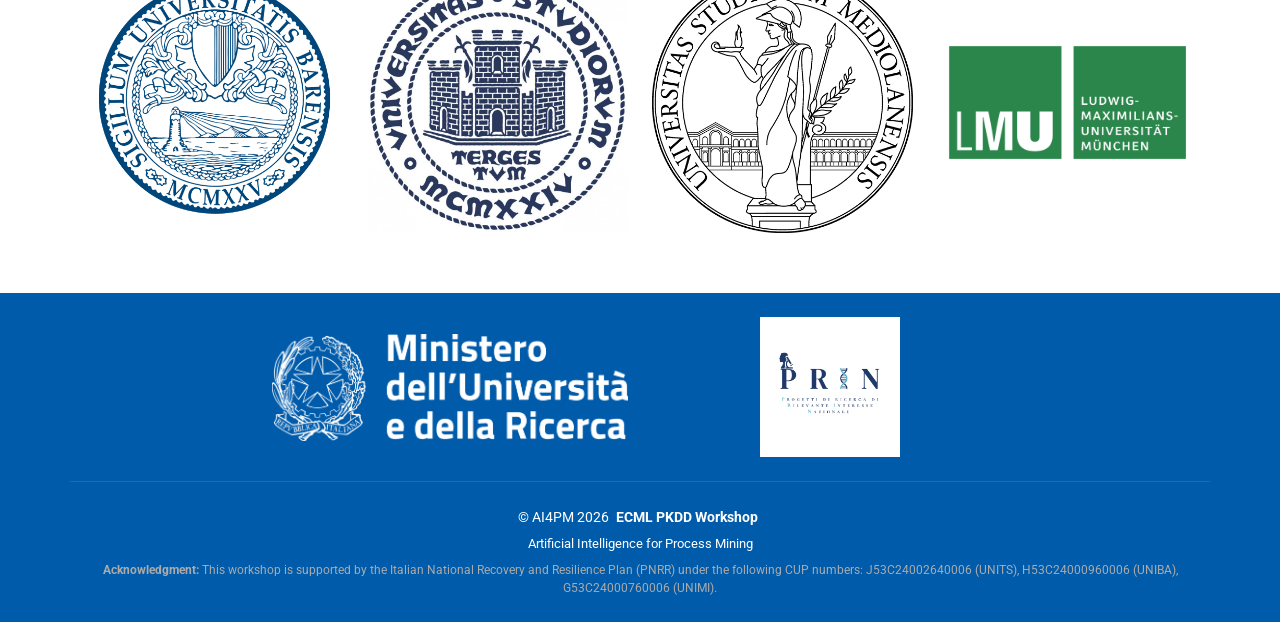
==== commit 9a0444e3: "Add .DS_Store file to assets directory" ====
--- a/index.html
+++ b/index.html
@@ -437,7 +437,14 @@
 
   <footer id="footer" class="footer dark-background">
     <div class="container footer-banner text-center">
-      <img src="REPA-BannerPRIN.png" alt="REPA Banner" class="img-fluid footer-banner-image">
+      <div class="row gy-4 align-items-center justify-content-center">
+        <div class="col-6 col-md-4">
+          <img src="LOGOBIANCO_MurNolineare_.png" alt="Ministero dell'Università e della Ricerca (MUR)" class="img-fluid footer-banner-image">
+        </div>
+        <div class="col-6 col-md-4">
+          <img src="PRIN.png" alt="PRIN - Progetti di Ricerca di Rilevante Interesse Nazionale" class="img-fluid footer-banner-image">
+        </div>
+      </div>
     </div>
     <div class="container copyright text-center mt-4">
       <p>© <span>AI4PM 2026</span> <strong class="px-1 sitename">ECML PKDD Workshop</strong></p>
--- a/assets/css/main.css
+++ b/assets/css/main.css
@@ -603,9 +603,10 @@
 }
 
 .footer .footer-banner-image {
-  width: 100%;
-  max-width: 960px;
+  width: auto;
+  max-width: 100%;
   height: auto;
+  max-height: 140px;
 }
 
 .footer .social-links a {
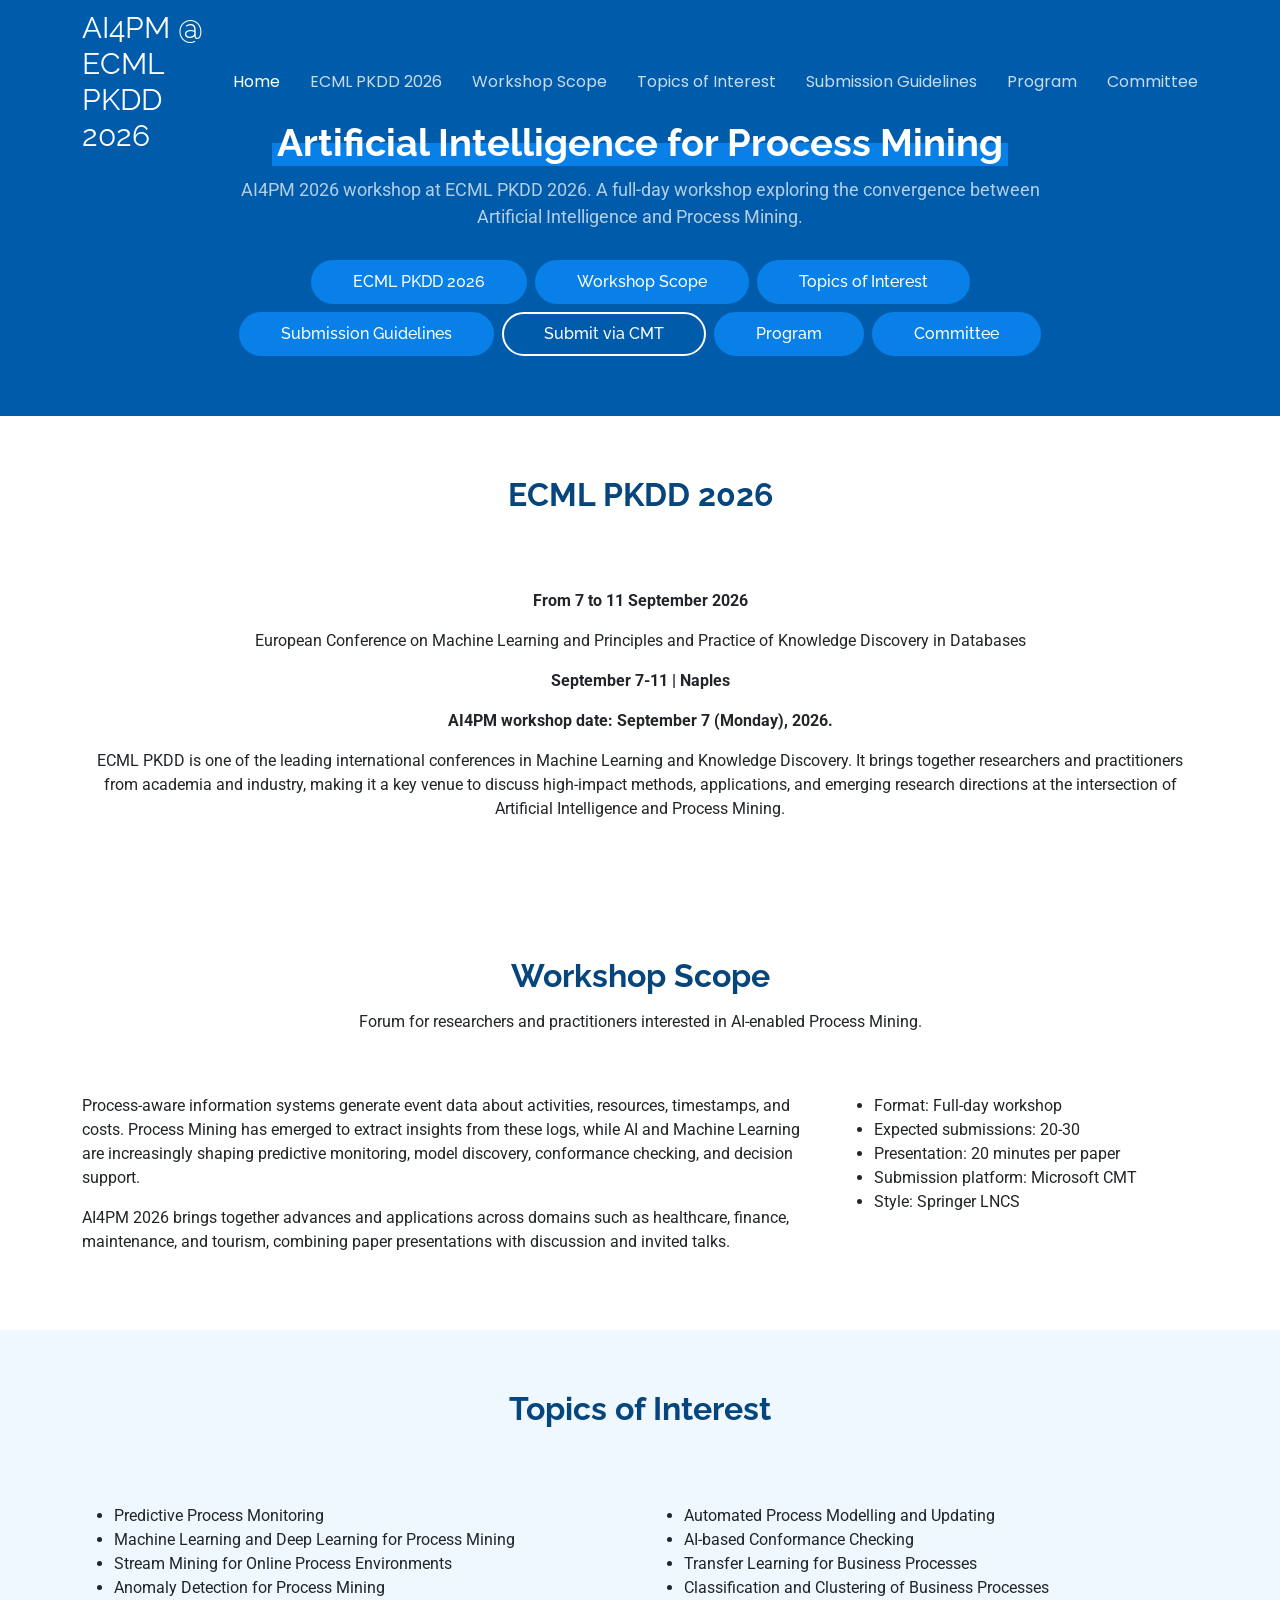
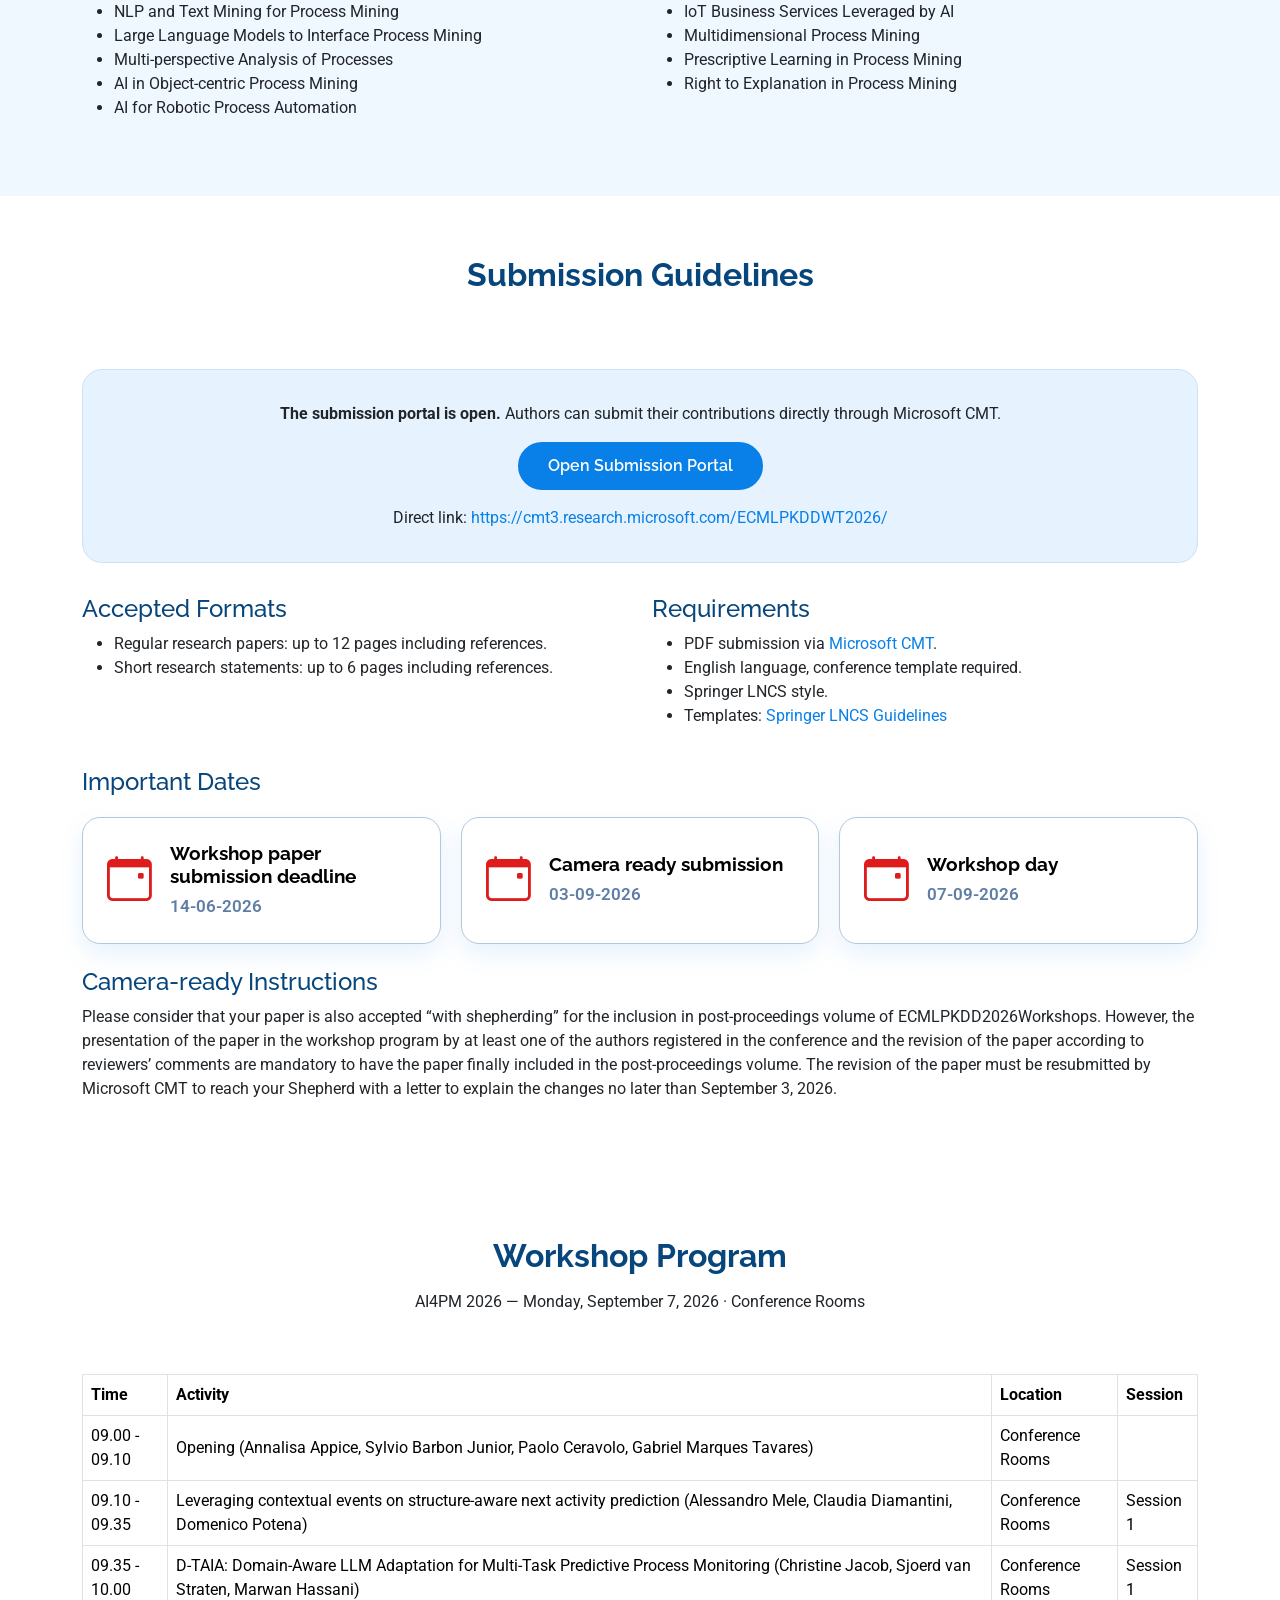
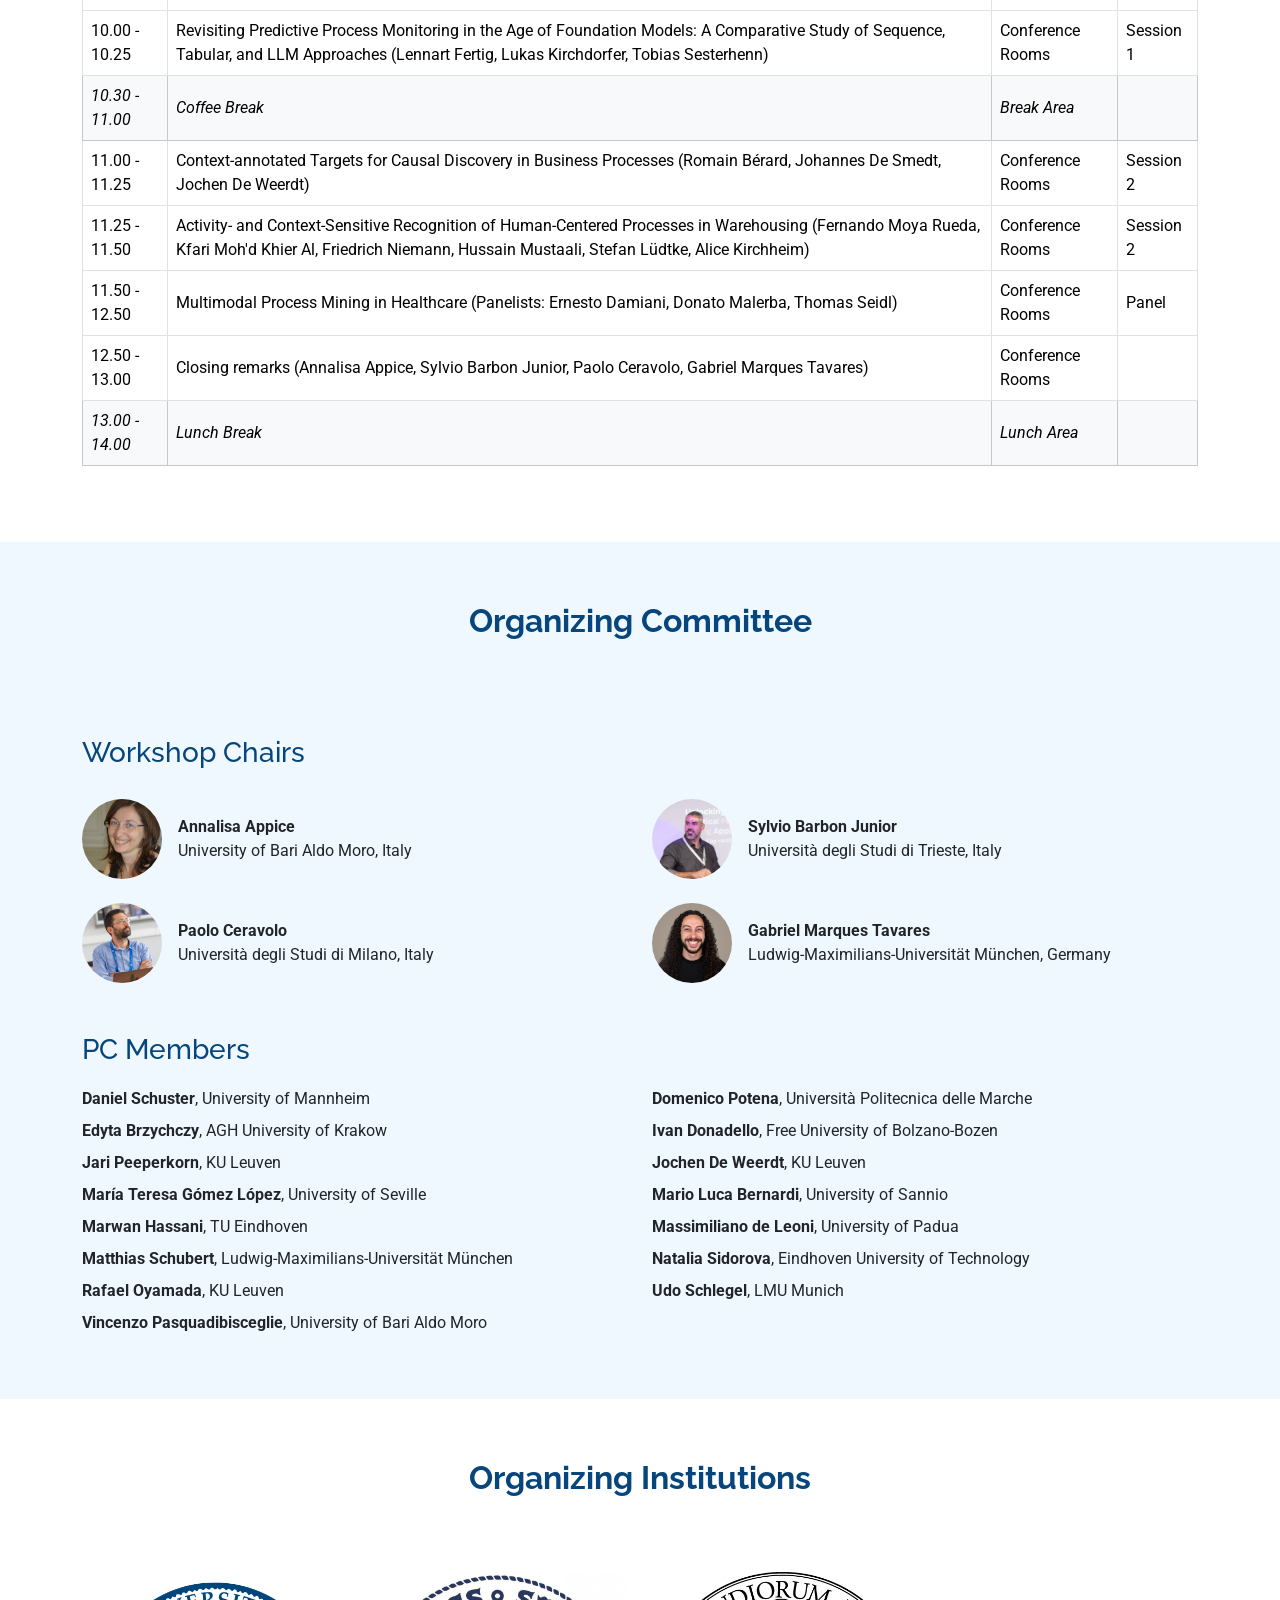
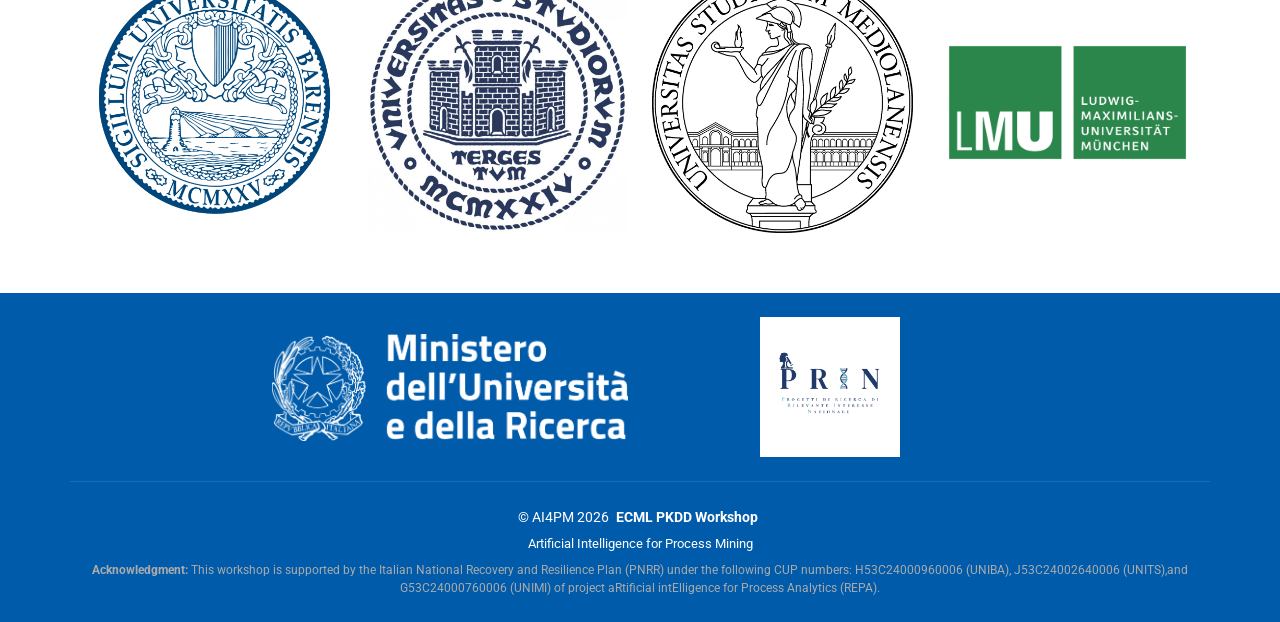
==== commit 03b0ef1b: "Update acknowledgment text in footer for clarity and completeness" ====
--- a/index.html
+++ b/index.html
@@ -450,8 +450,7 @@
       <p>© <span>AI4PM 2026</span> <strong class="px-1 sitename">ECML PKDD Workshop</strong></p>
       <div class="credits">Artificial Intelligence for Process Mining</div>
       <div class="credits mt-2" style="font-size: 0.85em; color: #aaa;">
-        <strong>Acknowledgment:</strong> This workshop is supported by the Italian National Recovery and Resilience Plan (PNRR) under the following CUP numbers:
-        J53C24002640006 (UNITS), H53C24000960006 (UNIBA), G53C24000760006 (UNIMI).
+        <strong>Acknowledgment:</strong> This workshop is supported by the Italian National Recovery and Resilience Plan (PNRR) under the following CUP numbers: H53C24000960006 (UNIBA), J53C24002640006 (UNITS),and G53C24000760006 (UNIMI) of project aRtificial intElligence for Process Analytics (REPA).
       </div>
     </div>
   </footer>
